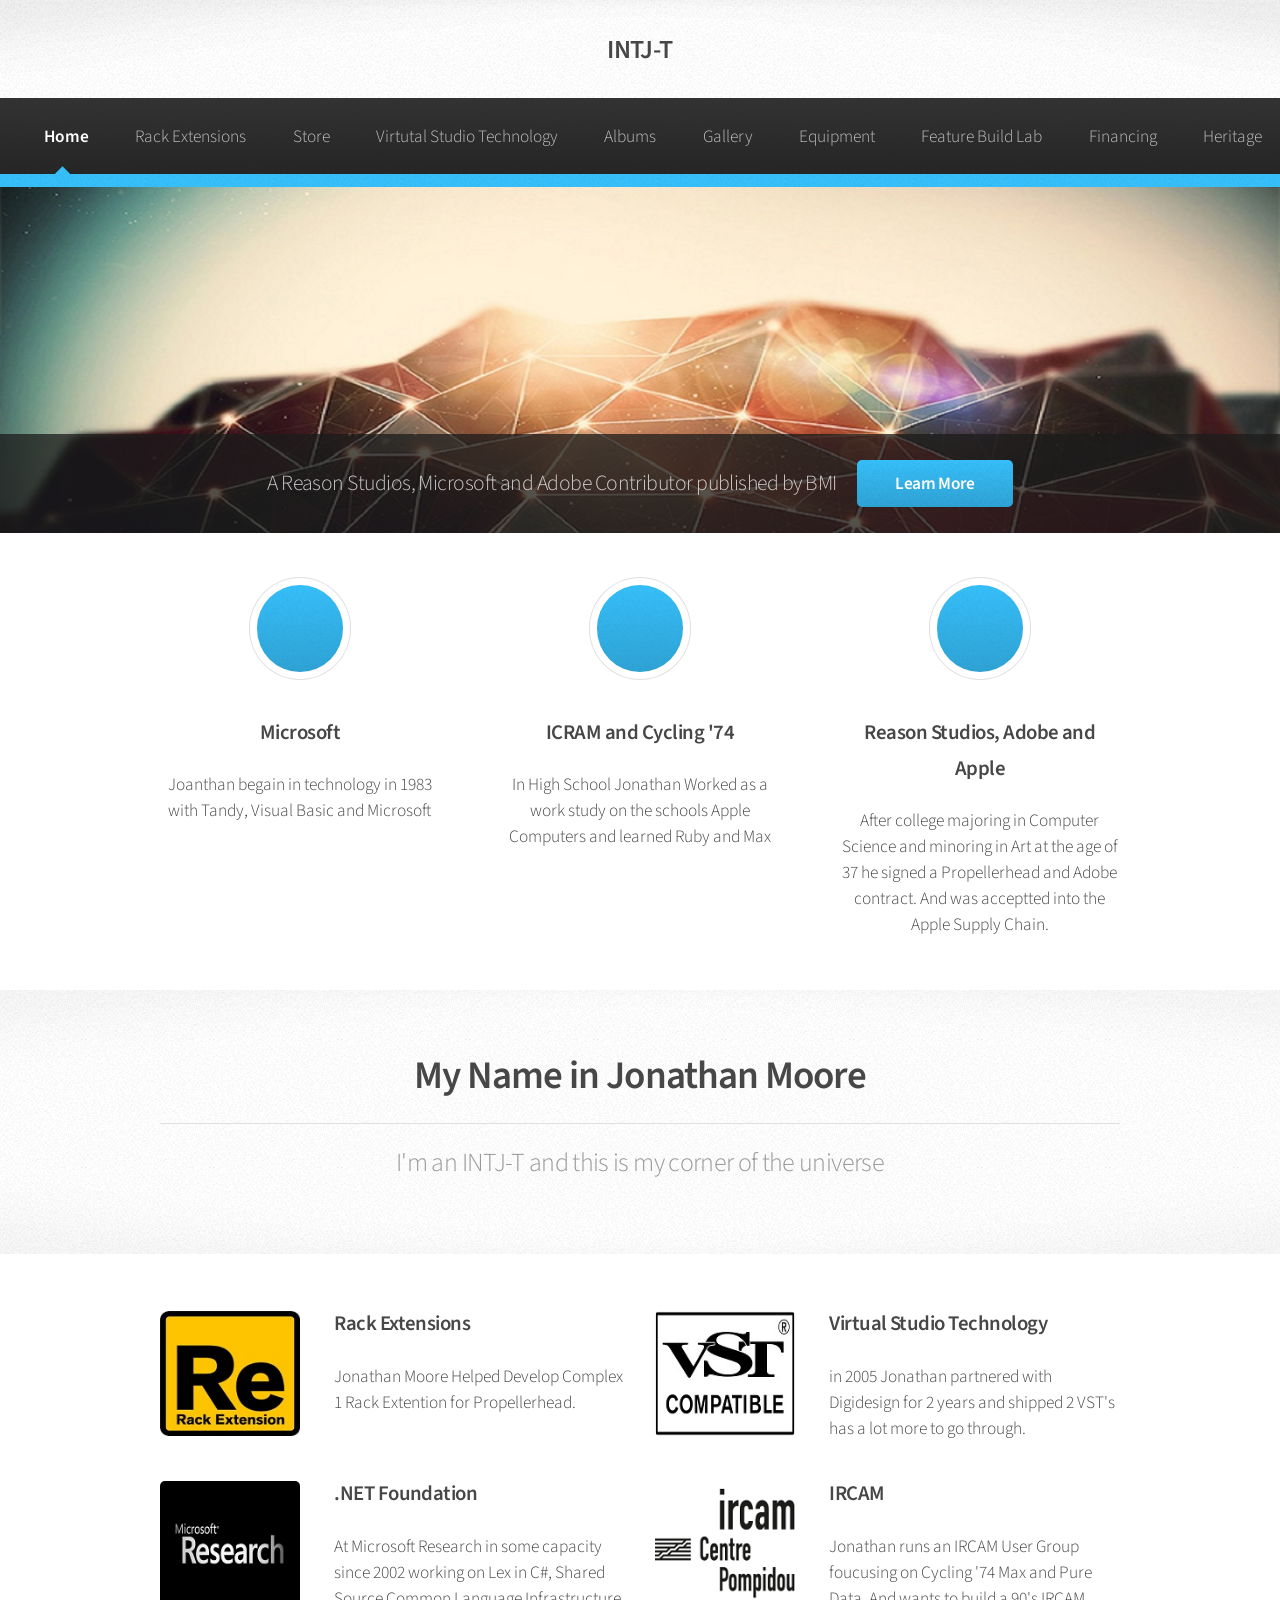
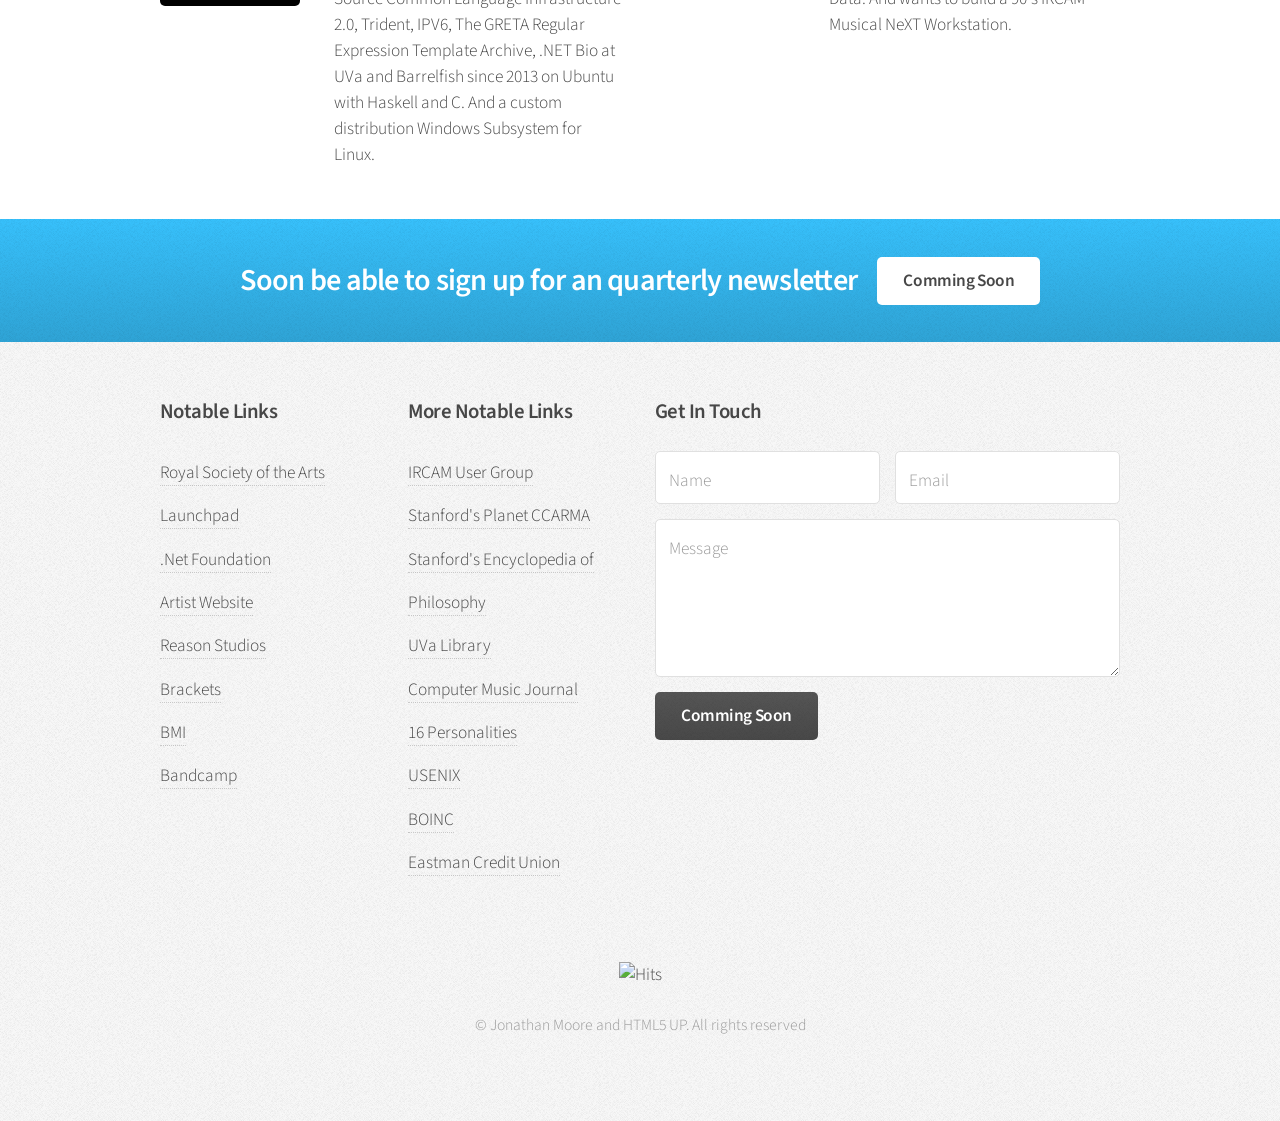
==== index.html @ eb6bfbc7 "updated site" ====
<!DOCTYPE HTML>
<!--
	
	html5up.net | @ajlkn
	Free for personal and commercial use under the CCA 3.0 license (html5up.net/license)
-->
<html>
	<head>
		<title>INTJ-T</title>
		<meta charset="utf-8" />
		<meta name="viewport" content="width=device-width, initial-scale=1, user-scalable=no" />
		<link rel="stylesheet" href="assets/css/main.css" />
	</head>
	<body class="is-preload">
		<div id="page-wrapper">

			<!-- Header -->
				<div id="header">

					<!-- Logo -->
						<h1><a href="index.html" id="logo">INTJ-T</a></h1>

					<!-- Nav -->
						<nav id="nav">
							<ul>
								<li class="current"><a href="index.html">Home</a></li>
								<!--<li>
									<a href="#">Dropdown</a>
									<ul>
										<li><a href="#">Lorem dolor</a></li>
										<li><a href="#">Magna phasellus</a></li>
										<li><a href="#">Etiam sed tempus</a></li>
										<li>
											<a href="#">Submenu</a>
											<ul>
												<li><a href="#">Lorem dolor</a></li>
												<li><a href="#">Phasellus magna</a></li>
												<li><a href="#">Magna phasellus</a></li>
												<li><a href="#">Etiam nisl</a></li>
												<li><a href="#">Veroeros feugiat</a></li>
											</ul>
										</li>
										<li><a href="#">Veroeros feugiat</a></li>
									</ul>
								</li>-->
								<li><a href="racks.html">Rack Extensions</a></li>
                                <li><a href="shop.html">Store</a></li>
								<li><a href="vst.html">Virtutal Studio Technology</a></li>
								<li><a href="https://www.reverbnation.com/jonathanmoore7">Albums</a></li>
								<li><a href="gallery/index.html">Gallery</a></li>
                                <li><a href="https://equipboard.com/jdm7dv">Equipment</a></li>
                                <li><a href="fbl.html">Feature Build Lab</a></li>
                                <li><a href="finance.html">Financing</a></li>
                                <li><a href="heritage.html">Heritage</a></li>
							</ul>
						</nav>

				</div>

			<!-- Banner -->
				<section id="banner">
					<header>
						<h2><em>A Reason Studios, Microsoft and Adobe Contributor published by BMI</em></h2>
						<a href="#" class="button">Learn More</a>
					</header>
				</section>

			<!-- Highlights -->
				<section class="wrapper style1">
					<div class="container">
						<div class="row gtr-200">
							<section class="col-4 col-12-narrower">
								<div class="box highlight">
									<i class="icon solid major fa-paper-plane"></i>
									<h3>Microsoft</h3>
									<p>Joanthan begain in technology in 1983 with Tandy, Visual Basic and Microsoft</p>
								</div>
							</section>
							<section class="col-4 col-12-narrower">
								<div class="box highlight">
									<i class="icon solid major fa-pencil-alt"></i>
									<h3>ICRAM and Cycling '74</h3>
									<p>In High School Jonathan Worked as a work study on the schools Apple Computers and learned Ruby and Max</p>
								</div>
							</section>
							<section class="col-4 col-12-narrower">
								<div class="box highlight">
									<i class="icon solid major fa-wrench"></i>
									<h3>Reason Studios, Adobe and Apple</h3>
									<p>After college majoring in Computer Science and minoring in Art at the age of 37 he signed a Propellerhead and Adobe contract. And was acceptted into the Apple Supply Chain.</p>
								</div>
							</section>
						</div>
					</div>
				</section>

			<!-- Gigantic Heading -->
				<section class="wrapper style2">
					<div class="container">
						<header class="major">
							<h2>My Name in Jonathan Moore</h2>
							<p>I'm an INTJ-T and this is my corner of the universe</p>
						</header>
					</div>
				</section>

			<!-- Posts -->
				<section class="wrapper style1">
					<div class="container">
						<div class="row">
							<section class="col-6 col-12-narrower">
								<div class="box post">
									<a href="#" class="image left"><img src="images/pic01.jpg" alt="" /></a>
									<div class="inner">
										<h3>Rack Extensions</h3>
										<p>Jonathan Moore Helped Develop Complex 1 Rack Extention for Propellerhead.</p>
									</div>
								</div>
							</section>
							<section class="col-6 col-12-narrower">
								<div class="box post">
									<a href="#" class="image left"><img src="images/pic02.jpg" alt="" /></a>
									<div class="inner">
										<h3>Virtual Studio Technology</h3>
										<p>in 2005 Jonathan partnered with Digidesign for 2 years and shipped 2 VST's has a lot more to go through.</p>
									</div>
								</div>
							</section>
						</div>
						<div class="row">
							<section class="col-6 col-12-narrower">
								<div class="box post">
									<a href="#" class="image left"><img src="images/Microsoft-Research-PHD-Scholarships-2016.png" alt="" /></a>
									<div class="inner">
										<h3>.NET Foundation</h3>
										<p>At Microsoft Research in some capacity since 2002 working on Lex in C#, Shared Source Common Language Infrastructure 2.0, Trident, IPV6, The GRETA Regular Expression Template Archive, .NET Bio at UVa and Barrelfish since 2013 on Ubuntu with Haskell and C. And a custom distribution Windows Subsystem for Linux.</p>
									</div>
								</div>
							</section>
							<section class="col-6 col-12-narrower">
								<div class="box post">
									<a href="#" class="image left"><img src="images/pic04.png" alt="" /></a>
									<div class="inner">
										<h3>IRCAM</h3>
										<p>Jonathan runs an IRCAM User Group foucusing on Cycling '74 Max and Pure Data. And wants to build a 90's IRCAM Musical NeXT Workstation.</p>
									</div>
								</div>
							</section>
						</div>
					</div>
				</section>

			<!-- CTA -->
				<section id="cta" class="wrapper style3">
					<div class="container">
						<header>
							<h2>Soon be able to sign up for an quarterly newsletter</h2>
							<a href="#" class="button">Comming Soon</a>
						</header>
					</div>
				</section>

			<!-- Footer -->
				<div id="footer">
					<div class="container">
						<div class="row">
							<section class="col-3 col-6-narrower col-12-mobilep">
								<h3>Notable Links</h3>
								<ul class="links">
									<li><a href="https://www.thersa.org/">Royal Society of the Arts</a></li>
									<li><a href="https://launchpad.net/">Launchpad</a></li>
									<li><a href="https://dotnetfoundation.org/">.Net Foundation</a></li>
                                    <li><a href="artist/index.html">Artist Website</a></li>
                                    <li><a href="https://www.propellerheads.com/developers">Reason Studios</a></li>
                                    <li><a href="http://brackets.io/">Brackets</a></li>
                                    <li><a href="http://repertoire.bmi.com/StartPage.aspx">BMI</a></li>
                                    <li><a href="https://jdm7dv.bandcamp.com/">Bandcamp</a></li>
								</ul>
							</section>
							<section class="col-3 col-6-narrower col-12-mobilep">
								<h3>More Notable Links</h3>
								<ul class="links">
									<li><a href="https://forumnet.ircam.fr/">IRCAM User Group</a></li>
									<li><a href="http://ccrma.stanford.edu/planetccrma/software/">Stanford's Planet CCARMA</a></li>
									<li><a href="https://plato.stanford.edu/index.html">Stanford's Encyclopedia of Philosophy</a></li>
									<li><a href="https://www.virginia.edu/academics/libraries">UVa Library</a></li>
                                    <li><a href="https://www.mitpressjournals.org/cmj">Computer Music Journal</a></li>
									<li><a href="https://www.16personalities.com/">16 Personalities</a></li>
									<li><a href="https://www.usenix.org/">USENIX</a></li>
                                    <li><a href="https://boinc.berkeley.edu/">BOINC</a></li>                                    
									<li><a href="https://www.ecu.org/">Eastman Credit Union</a></li>
								</ul>
							</section>
							<section class="col-6 col-12-narrower">
								<h3>Get In Touch</h3>
								<form>
									<div class="row gtr-50">
										<div class="col-6 col-12-mobilep">
											<input type="text" name="name" id="name" placeholder="Name" />
										</div>
										<div class="col-6 col-12-mobilep">
											<input type="email" name="email" id="email" placeholder="Email" />
										</div>
										<div class="col-12">
											<textarea name="message" id="message" placeholder="Message" rows="5"></textarea>
										</div>
										<div class="col-12">
											<ul class="actions">
												<li><input type="submit" class="button alt" value="Comming Soon" /></li>
											</ul>
										</div>
									</div>
								</form>
							</section>
						</div>
					</div>

					<!-- Icons -->
						<ul class="icons">
                           	<li><a href="https://github.com/reasonstudios" class="icon brands fa-github"><span class="label">GitHub</span></a></li>
                            <li><a href="https://gitlab.com/reasonstudios" class="icon brands fa-gitlab"><span class="label">Gitlab</span></a></li>
							<li><a href="https://www.linkedin.com/in/jdm7dv/" class="icon brands fa-linkedin-in"><span class="label">LinkedIn</span></a></li>							
						</ul>
                    <!-- Start of SimpleHitCounter Code -->
<!--<div align="center"><a href="http://www.simplehitcounter.com" target="_blank"><img src="http://simplehitcounter.com/hit.php?uid=0&f=16777215&b=0" border="0" height="18" width="83" alt="web counter"></a><br><a href="http://www.simplehitcounter.com" target="_blank" style="text-decoration:none;">web counter</a></div>-->
<!-- End of SimpleHitCounter Code -->
<div align="center"><img src="https://hitcounter.pythonanywhere.com/count/tag.svg" alt="Hits"></div>
					<!-- Copyright -->
						<div class="copyright">
							<ul class="menu">
								<li>&copy; Jonathan Moore and HTML5 UP. All rights reserved</li>
							</ul>
						</div>

				</div>

		</div>

		<!-- Scripts -->
			<script src="assets/js/jquery.min.js"></script>
			<script src="assets/js/jquery.dropotron.min.js"></script>
			<script src="assets/js/browser.min.js"></script>
			<script src="assets/js/breakpoints.min.js"></script>
			<script src="assets/js/util.js"></script>
			<script src="assets/js/main.js"></script>

	</body>
</html>
---- assets/css/main.css ----
@import url("fontawesome-all.min.css");
@import url("https://fonts.googleapis.com/css?family=Source+Sans+Pro:300,300italic,600,600italic");

/*
	Arcana by HTML5 UP
	html5up.net | @ajlkn
	Free for personal and commercial use under the CCA 3.0 license (html5up.net/license)
*/

html, body, div, span, applet, object,
iframe, h1, h2, h3, h4, h5, h6, p, blockquote,
pre, a, abbr, acronym, address, big, cite,
code, del, dfn, em, img, ins, kbd, q, s, samp,
small, strike, strong, sub, sup, tt, var, b,
u, i, center, dl, dt, dd, ol, ul, li, fieldset,
form, label, legend, table, caption, tbody,
tfoot, thead, tr, th, td, article, aside,
canvas, details, embed, figure, figcaption,
footer, header, hgroup, menu, nav, output, ruby,
section, summary, time, mark, audio, video {
	margin: 0;
	padding: 0;
	border: 0;
	font-size: 100%;
	font: inherit;
	vertical-align: baseline;}

article, aside, details, figcaption, figure,
footer, header, hgroup, menu, nav, section {
	display: block;}

body {
	line-height: 1;
}

ol, ul {
	list-style: none;
}

blockquote, q {
	quotes: none;
}

	blockquote:before, blockquote:after, q:before, q:after {
		content: '';
		content: none;
	}

table {
	border-collapse: collapse;
	border-spacing: 0;
}

body {
	-webkit-text-size-adjust: none;
}

mark {
	background-color: transparent;
	color: inherit;
}

input::-moz-focus-inner {
	border: 0;
	padding: 0;
}

input, select, textarea {
	-moz-appearance: none;
	-webkit-appearance: none;
	-ms-appearance: none;
	appearance: none;
}

/* Basic */

	html {
		box-sizing: border-box;
	}

	*, *:before, *:after {
		box-sizing: inherit;
	}

	body {
		background: #f7f7f7 url("images/bg01.png");
	}

		body.is-preload *, body.is-preload *:before, body.is-preload *:after {
			-moz-animation: none !important;
			-webkit-animation: none !important;
			-ms-animation: none !important;
			animation: none !important;
			-moz-transition: none !important;
			-webkit-transition: none !important;
			-ms-transition: none !important;
			transition: none !important;
		}

	body, input, select, textarea {
		color: #474747;
		font-family: 'Source Sans Pro', sans-serif;
		font-size: 16pt;
		font-weight: 300;
		line-height: 1.65em;
	}

	a {
		-moz-transition: color 0.2s ease-in-out, border-color 0.2s ease-in-out, opacity 0.2s ease-in-out;
		-webkit-transition: color 0.2s ease-in-out, border-color 0.2s ease-in-out, opacity 0.2s ease-in-out;
		-ms-transition: color 0.2s ease-in-out, border-color 0.2s ease-in-out, opacity 0.2s ease-in-out;
		transition: color 0.2s ease-in-out, border-color 0.2s ease-in-out, opacity 0.2s ease-in-out;
		color: #37c0fb;
		text-decoration: none;
		border-bottom: dotted 1px;
	}

		a:hover {
			color: #37c0fb;
			border-bottom-color: transparent;
		}

	strong, b {
		font-weight: 600;
	}

	em, i {
		font-style: italic;
	}

	p, ul, ol, dl, table, blockquote {
		margin: 0 0 2em 0;
	}

	h1, h2, h3, h4, h5, h6 {
		color: inherit;
		font-weight: 600;
		line-height: 1.75em;
		margin-bottom: 1em;
	}

		h1 a, h2 a, h3 a, h4 a, h5 a, h6 a {
			color: inherit;
			text-decoration: none;
		}

		h1 em, h2 em, h3 em, h4 em, h5 em, h6 em {
			font-style: normal;
			font-weight: 300;
		}

	h2 {
		font-size: 1.75em;
		letter-spacing: -0.025em;
	}

	h3 {
		font-size: 1.2em;
		letter-spacing: -0.025em;
	}

	sub {
		font-size: 0.8em;
		position: relative;
		top: 0.5em;
	}

	sup {
		font-size: 0.8em;
		position: relative;
		top: -0.5em;
	}

	hr {
		border-top: solid 1px #e0e0e0;
		border: 0;
		margin-bottom: 1.5em;
	}

	blockquote {
		border-left: solid 0.5em #e0e0e0;
		font-style: italic;
		padding: 1em 0 1em 2em;
	}

/* Container */

	.container {
		margin: 0 auto;
		max-width: 100%;
		width: 1400px;
	}

		@media screen and (max-width: 1680px) {

			.container {
				width: 1200px;
			}

		}

		@media screen and (max-width: 1280px) {

			.container {
				width: 960px;
			}

		}

		@media screen and (max-width: 980px) {

			.container {
				width: 95%;
			}

		}

		@media screen and (max-width: 840px) {

			.container {
				width: 95%;
			}

		}

		@media screen and (max-width: 736px) {

			.container {
				width: 90%;
			}

		}

		@media screen and (max-width: 480px) {

			.container {
				width: 100%;
			}

		}

/* Row */

	.row {
		display: flex;
		flex-wrap: wrap;
		box-sizing: border-box;
		align-items: stretch;
	}

		.row > * {
			box-sizing: border-box;
		}

		.row.gtr-uniform > * > :last-child {
			margin-bottom: 0;
		}

		.row.aln-left {
			justify-content: flex-start;
		}

		.row.aln-center {
			justify-content: center;
		}

		.row.aln-right {
			justify-content: flex-end;
		}

		.row.aln-top {
			align-items: flex-start;
		}

		.row.aln-middle {
			align-items: center;
		}

		.row.aln-bottom {
			align-items: flex-end;
		}

		.row > .imp {
			order: -1;
		}

		.row > .col-1 {
			width: 8.33333%;
		}

		.row > .off-1 {
			margin-left: 8.33333%;
		}

		.row > .col-2 {
			width: 16.66667%;
		}

		.row > .off-2 {
			margin-left: 16.66667%;
		}

		.row > .col-3 {
			width: 25%;
		}

		.row > .off-3 {
			margin-left: 25%;
		}

		.row > .col-4 {
			width: 33.33333%;
		}

		.row > .off-4 {
			margin-left: 33.33333%;
		}

		.row > .col-5 {
			width: 41.66667%;
		}

		.row > .off-5 {
			margin-left: 41.66667%;
		}

		.row > .col-6 {
			width: 50%;
		}

		.row > .off-6 {
			margin-left: 50%;
		}

		.row > .col-7 {
			width: 58.33333%;
		}

		.row > .off-7 {
			margin-left: 58.33333%;
		}

		.row > .col-8 {
			width: 66.66667%;
		}

		.row > .off-8 {
			margin-left: 66.66667%;
		}

		.row > .col-9 {
			width: 75%;
		}

		.row > .off-9 {
			margin-left: 75%;
		}

		.row > .col-10 {
			width: 83.33333%;
		}

		.row > .off-10 {
			margin-left: 83.33333%;
		}

		.row > .col-11 {
			width: 91.66667%;
		}

		.row > .off-11 {
			margin-left: 91.66667%;
		}

		.row > .col-12 {
			width: 100%;
		}

		.row > .off-12 {
			margin-left: 100%;
		}

		.row.gtr-0 {
			margin-top: 0px;
			margin-left: 0px;
		}

			.row.gtr-0 > * {
				padding: 0px 0 0 0px;
			}

			.row.gtr-0.gtr-uniform {
				margin-top: 0px;
			}

				.row.gtr-0.gtr-uniform > * {
					padding-top: 0px;
				}

		.row.gtr-25 {
			margin-top: -12.5px;
			margin-left: -12.5px;
		}

			.row.gtr-25 > * {
				padding: 12.5px 0 0 12.5px;
			}

			.row.gtr-25.gtr-uniform {
				margin-top: -12.5px;
			}

				.row.gtr-25.gtr-uniform > * {
					padding-top: 12.5px;
				}

		.row.gtr-50 {
			margin-top: -25px;
			margin-left: -25px;
		}

			.row.gtr-50 > * {
				padding: 25px 0 0 25px;
			}

			.row.gtr-50.gtr-uniform {
				margin-top: -25px;
			}

				.row.gtr-50.gtr-uniform > * {
					padding-top: 25px;
				}

		.row {
			margin-top: -50px;
			margin-left: -50px;
		}

			.row > * {
				padding: 50px 0 0 50px;
			}

			.row.gtr-uniform {
				margin-top: -50px;
			}

				.row.gtr-uniform > * {
					padding-top: 50px;
				}

		.row.gtr-150 {
			margin-top: -75px;
			margin-left: -75px;
		}

			.row.gtr-150 > * {
				padding: 75px 0 0 75px;
			}

			.row.gtr-150.gtr-uniform {
				margin-top: -75px;
			}

				.row.gtr-150.gtr-uniform > * {
					padding-top: 75px;
				}

		.row.gtr-200 {
			margin-top: -100px;
			margin-left: -100px;
		}

			.row.gtr-200 > * {
				padding: 100px 0 0 100px;
			}

			.row.gtr-200.gtr-uniform {
				margin-top: -100px;
			}

				.row.gtr-200.gtr-uniform > * {
					padding-top: 100px;
				}

		@media screen and (max-width: 1680px) {

			.row {
				display: flex;
				flex-wrap: wrap;
				box-sizing: border-box;
				align-items: stretch;
			}

				.row > * {
					box-sizing: border-box;
				}

				.row.gtr-uniform > * > :last-child {
					margin-bottom: 0;
				}

				.row.aln-left {
					justify-content: flex-start;
				}

				.row.aln-center {
					justify-content: center;
				}

				.row.aln-right {
					justify-content: flex-end;
				}

				.row.aln-top {
					align-items: flex-start;
				}

				.row.aln-middle {
					align-items: center;
				}

				.row.aln-bottom {
					align-items: flex-end;
				}

				.row > .imp-wide {
					order: -1;
				}

				.row > .col-1-wide {
					width: 8.33333%;
				}

				.row > .off-1-wide {
					margin-left: 8.33333%;
				}

				.row > .col-2-wide {
					width: 16.66667%;
				}

				.row > .off-2-wide {
					margin-left: 16.66667%;
				}

				.row > .col-3-wide {
					width: 25%;
				}

				.row > .off-3-wide {
					margin-left: 25%;
				}

				.row > .col-4-wide {
					width: 33.33333%;
				}

				.row > .off-4-wide {
					margin-left: 33.33333%;
				}

				.row > .col-5-wide {
					width: 41.66667%;
				}

				.row > .off-5-wide {
					margin-left: 41.66667%;
				}

				.row > .col-6-wide {
					width: 50%;
				}

				.row > .off-6-wide {
					margin-left: 50%;
				}

				.row > .col-7-wide {
					width: 58.33333%;
				}

				.row > .off-7-wide {
					margin-left: 58.33333%;
				}

				.row > .col-8-wide {
					width: 66.66667%;
				}

				.row > .off-8-wide {
					margin-left: 66.66667%;
				}

				.row > .col-9-wide {
					width: 75%;
				}

				.row > .off-9-wide {
					margin-left: 75%;
				}

				.row > .col-10-wide {
					width: 83.33333%;
				}

				.row > .off-10-wide {
					margin-left: 83.33333%;
				}

				.row > .col-11-wide {
					width: 91.66667%;
				}

				.row > .off-11-wide {
					margin-left: 91.66667%;
				}

				.row > .col-12-wide {
					width: 100%;
				}

				.row > .off-12-wide {
					margin-left: 100%;
				}

				.row.gtr-0 {
					margin-top: 0px;
					margin-left: 0px;
				}

					.row.gtr-0 > * {
						padding: 0px 0 0 0px;
					}

					.row.gtr-0.gtr-uniform {
						margin-top: 0px;
					}

						.row.gtr-0.gtr-uniform > * {
							padding-top: 0px;
						}

				.row.gtr-25 {
					margin-top: -10px;
					margin-left: -10px;
				}

					.row.gtr-25 > * {
						padding: 10px 0 0 10px;
					}

					.row.gtr-25.gtr-uniform {
						margin-top: -10px;
					}

						.row.gtr-25.gtr-uniform > * {
							padding-top: 10px;
						}

				.row.gtr-50 {
					margin-top: -20px;
					margin-left: -20px;
				}

					.row.gtr-50 > * {
						padding: 20px 0 0 20px;
					}

					.row.gtr-50.gtr-uniform {
						margin-top: -20px;
					}

						.row.gtr-50.gtr-uniform > * {
							padding-top: 20px;
						}

				.row {
					margin-top: -40px;
					margin-left: -40px;
				}

					.row > * {
						padding: 40px 0 0 40px;
					}

					.row.gtr-uniform {
						margin-top: -40px;
					}

						.row.gtr-uniform > * {
							padding-top: 40px;
						}

				.row.gtr-150 {
					margin-top: -60px;
					margin-left: -60px;
				}

					.row.gtr-150 > * {
						padding: 60px 0 0 60px;
					}

					.row.gtr-150.gtr-uniform {
						margin-top: -60px;
					}

						.row.gtr-150.gtr-uniform > * {
							padding-top: 60px;
						}

				.row.gtr-200 {
					margin-top: -80px;
					margin-left: -80px;
				}

					.row.gtr-200 > * {
						padding: 80px 0 0 80px;
					}

					.row.gtr-200.gtr-uniform {
						margin-top: -80px;
					}

						.row.gtr-200.gtr-uniform > * {
							padding-top: 80px;
						}

		}

		@media screen and (max-width: 1280px) {

			.row {
				display: flex;
				flex-wrap: wrap;
				box-sizing: border-box;
				align-items: stretch;
			}

				.row > * {
					box-sizing: border-box;
				}

				.row.gtr-uniform > * > :last-child {
					margin-bottom: 0;
				}

				.row.aln-left {
					justify-content: flex-start;
				}

				.row.aln-center {
					justify-content: center;
				}

				.row.aln-right {
					justify-content: flex-end;
				}

				.row.aln-top {
					align-items: flex-start;
				}

				.row.aln-middle {
					align-items: center;
				}

				.row.aln-bottom {
					align-items: flex-end;
				}

				.row > .imp-normal {
					order: -1;
				}

				.row > .col-1-normal {
					width: 8.33333%;
				}

				.row > .off-1-normal {
					margin-left: 8.33333%;
				}

				.row > .col-2-normal {
					width: 16.66667%;
				}

				.row > .off-2-normal {
					margin-left: 16.66667%;
				}

				.row > .col-3-normal {
					width: 25%;
				}

				.row > .off-3-normal {
					margin-left: 25%;
				}

				.row > .col-4-normal {
					width: 33.33333%;
				}

				.row > .off-4-normal {
					margin-left: 33.33333%;
				}

				.row > .col-5-normal {
					width: 41.66667%;
				}

				.row > .off-5-normal {
					margin-left: 41.66667%;
				}

				.row > .col-6-normal {
					width: 50%;
				}

				.row > .off-6-normal {
					margin-left: 50%;
				}

				.row > .col-7-normal {
					width: 58.33333%;
				}

				.row > .off-7-normal {
					margin-left: 58.33333%;
				}

				.row > .col-8-normal {
					width: 66.66667%;
				}

				.row > .off-8-normal {
					margin-left: 66.66667%;
				}

				.row > .col-9-normal {
					width: 75%;
				}

				.row > .off-9-normal {
					margin-left: 75%;
				}

				.row > .col-10-normal {
					width: 83.33333%;
				}

				.row > .off-10-normal {
					margin-left: 83.33333%;
				}

				.row > .col-11-normal {
					width: 91.66667%;
				}

				.row > .off-11-normal {
					margin-left: 91.66667%;
				}

				.row > .col-12-normal {
					width: 100%;
				}

				.row > .off-12-normal {
					margin-left: 100%;
				}

				.row.gtr-0 {
					margin-top: 0px;
					margin-left: 0px;
				}

					.row.gtr-0 > * {
						padding: 0px 0 0 0px;
					}

					.row.gtr-0.gtr-uniform {
						margin-top: 0px;
					}

						.row.gtr-0.gtr-uniform > * {
							padding-top: 0px;
						}

				.row.gtr-25 {
					margin-top: -7.5px;
					margin-left: -7.5px;
				}

					.row.gtr-25 > * {
						padding: 7.5px 0 0 7.5px;
					}

					.row.gtr-25.gtr-uniform {
						margin-top: -7.5px;
					}

						.row.gtr-25.gtr-uniform > * {
							padding-top: 7.5px;
						}

				.row.gtr-50 {
					margin-top: -15px;
					margin-left: -15px;
				}

					.row.gtr-50 > * {
						padding: 15px 0 0 15px;
					}

					.row.gtr-50.gtr-uniform {
						margin-top: -15px;
					}

						.row.gtr-50.gtr-uniform > * {
							padding-top: 15px;
						}

				.row {
					margin-top: -30px;
					margin-left: -30px;
				}

					.row > * {
						padding: 30px 0 0 30px;
					}

					.row.gtr-uniform {
						margin-top: -30px;
					}

						.row.gtr-uniform > * {
							padding-top: 30px;
						}

				.row.gtr-150 {
					margin-top: -45px;
					margin-left: -45px;
				}

					.row.gtr-150 > * {
						padding: 45px 0 0 45px;
					}

					.row.gtr-150.gtr-uniform {
						margin-top: -45px;
					}

						.row.gtr-150.gtr-uniform > * {
							padding-top: 45px;
						}

				.row.gtr-200 {
					margin-top: -60px;
					margin-left: -60px;
				}

					.row.gtr-200 > * {
						padding: 60px 0 0 60px;
					}

					.row.gtr-200.gtr-uniform {
						margin-top: -60px;
					}

						.row.gtr-200.gtr-uniform > * {
							padding-top: 60px;
						}

		}

		@media screen and (max-width: 980px) {

			.row {
				display: flex;
				flex-wrap: wrap;
				box-sizing: border-box;
				align-items: stretch;
			}

				.row > * {
					box-sizing: border-box;
				}

				.row.gtr-uniform > * > :last-child {
					margin-bottom: 0;
				}

				.row.aln-left {
					justify-content: flex-start;
				}

				.row.aln-center {
					justify-content: center;
				}

				.row.aln-right {
					justify-content: flex-end;
				}

				.row.aln-top {
					align-items: flex-start;
				}

				.row.aln-middle {
					align-items: center;
				}

				.row.aln-bottom {
					align-items: flex-end;
				}

				.row > .imp-narrow {
					order: -1;
				}

				.row > .col-1-narrow {
					width: 8.33333%;
				}

				.row > .off-1-narrow {
					margin-left: 8.33333%;
				}

				.row > .col-2-narrow {
					width: 16.66667%;
				}

				.row > .off-2-narrow {
					margin-left: 16.66667%;
				}

				.row > .col-3-narrow {
					width: 25%;
				}

				.row > .off-3-narrow {
					margin-left: 25%;
				}

				.row > .col-4-narrow {
					width: 33.33333%;
				}

				.row > .off-4-narrow {
					margin-left: 33.33333%;
				}

				.row > .col-5-narrow {
					width: 41.66667%;
				}

				.row > .off-5-narrow {
					margin-left: 41.66667%;
				}

				.row > .col-6-narrow {
					width: 50%;
				}

				.row > .off-6-narrow {
					margin-left: 50%;
				}

				.row > .col-7-narrow {
					width: 58.33333%;
				}

				.row > .off-7-narrow {
					margin-left: 58.33333%;
				}

				.row > .col-8-narrow {
					width: 66.66667%;
				}

				.row > .off-8-narrow {
					margin-left: 66.66667%;
				}

				.row > .col-9-narrow {
					width: 75%;
				}

				.row > .off-9-narrow {
					margin-left: 75%;
				}

				.row > .col-10-narrow {
					width: 83.33333%;
				}

				.row > .off-10-narrow {
					margin-left: 83.33333%;
				}

				.row > .col-11-narrow {
					width: 91.66667%;
				}

				.row > .off-11-narrow {
					margin-left: 91.66667%;
				}

				.row > .col-12-narrow {
					width: 100%;
				}

				.row > .off-12-narrow {
					margin-left: 100%;
				}

				.row.gtr-0 {
					margin-top: 0px;
					margin-left: 0px;
				}

					.row.gtr-0 > * {
						padding: 0px 0 0 0px;
					}

					.row.gtr-0.gtr-uniform {
						margin-top: 0px;
					}

						.row.gtr-0.gtr-uniform > * {
							padding-top: 0px;
						}

				.row.gtr-25 {
					margin-top: -7.5px;
					margin-left: -7.5px;
				}

					.row.gtr-25 > * {
						padding: 7.5px 0 0 7.5px;
					}

					.row.gtr-25.gtr-uniform {
						margin-top: -7.5px;
					}

						.row.gtr-25.gtr-uniform > * {
							padding-top: 7.5px;
						}

				.row.gtr-50 {
					margin-top: -15px;
					margin-left: -15px;
				}

					.row.gtr-50 > * {
						padding: 15px 0 0 15px;
					}

					.row.gtr-50.gtr-uniform {
						margin-top: -15px;
					}

						.row.gtr-50.gtr-uniform > * {
							padding-top: 15px;
						}

				.row {
					margin-top: -30px;
					margin-left: -30px;
				}

					.row > * {
						padding: 30px 0 0 30px;
					}

					.row.gtr-uniform {
						margin-top: -30px;
					}

						.row.gtr-uniform > * {
							padding-top: 30px;
						}

				.row.gtr-150 {
					margin-top: -45px;
					margin-left: -45px;
				}

					.row.gtr-150 > * {
						padding: 45px 0 0 45px;
					}

					.row.gtr-150.gtr-uniform {
						margin-top: -45px;
					}

						.row.gtr-150.gtr-uniform > * {
							padding-top: 45px;
						}

				.row.gtr-200 {
					margin-top: -60px;
					margin-left: -60px;
				}

					.row.gtr-200 > * {
						padding: 60px 0 0 60px;
					}

					.row.gtr-200.gtr-uniform {
						margin-top: -60px;
					}

						.row.gtr-200.gtr-uniform > * {
							padding-top: 60px;
						}

		}

		@media screen and (max-width: 840px) {

			.row {
				display: flex;
				flex-wrap: wrap;
				box-sizing: border-box;
				align-items: stretch;
			}

				.row > * {
					box-sizing: border-box;
				}

				.row.gtr-uniform > * > :last-child {
					margin-bottom: 0;
				}

				.row.aln-left {
					justify-content: flex-start;
				}

				.row.aln-center {
					justify-content: center;
				}

				.row.aln-right {
					justify-content: flex-end;
				}

				.row.aln-top {
					align-items: flex-start;
				}

				.row.aln-middle {
					align-items: center;
				}

				.row.aln-bottom {
					align-items: flex-end;
				}

				.row > .imp-narrower {
					order: -1;
				}

				.row > .col-1-narrower {
					width: 8.33333%;
				}

				.row > .off-1-narrower {
					margin-left: 8.33333%;
				}

				.row > .col-2-narrower {
					width: 16.66667%;
				}

				.row > .off-2-narrower {
					margin-left: 16.66667%;
				}

				.row > .col-3-narrower {
					width: 25%;
				}

				.row > .off-3-narrower {
					margin-left: 25%;
				}

				.row > .col-4-narrower {
					width: 33.33333%;
				}

				.row > .off-4-narrower {
					margin-left: 33.33333%;
				}

				.row > .col-5-narrower {
					width: 41.66667%;
				}

				.row > .off-5-narrower {
					margin-left: 41.66667%;
				}

				.row > .col-6-narrower {
					width: 50%;
				}

				.row > .off-6-narrower {
					margin-left: 50%;
				}

				.row > .col-7-narrower {
					width: 58.33333%;
				}

				.row > .off-7-narrower {
					margin-left: 58.33333%;
				}

				.row > .col-8-narrower {
					width: 66.66667%;
				}

				.row > .off-8-narrower {
					margin-left: 66.66667%;
				}

				.row > .col-9-narrower {
					width: 75%;
				}

				.row > .off-9-narrower {
					margin-left: 75%;
				}

				.row > .col-10-narrower {
					width: 83.33333%;
				}

				.row > .off-10-narrower {
					margin-left: 83.33333%;
				}

				.row > .col-11-narrower {
					width: 91.66667%;
				}

				.row > .off-11-narrower {
					margin-left: 91.66667%;
				}

				.row > .col-12-narrower {
					width: 100%;
				}

				.row > .off-12-narrower {
					margin-left: 100%;
				}

				.row.gtr-0 {
					margin-top: 0px;
					margin-left: 0px;
				}

					.row.gtr-0 > * {
						padding: 0px 0 0 0px;
					}

					.row.gtr-0.gtr-uniform {
						margin-top: 0px;
					}

						.row.gtr-0.gtr-uniform > * {
							padding-top: 0px;
						}

				.row.gtr-25 {
					margin-top: -7.5px;
					margin-left: -7.5px;
				}

					.row.gtr-25 > * {
						padding: 7.5px 0 0 7.5px;
					}

					.row.gtr-25.gtr-uniform {
						margin-top: -7.5px;
					}

						.row.gtr-25.gtr-uniform > * {
							padding-top: 7.5px;
						}

				.row.gtr-50 {
					margin-top: -15px;
					margin-left: -15px;
				}

					.row.gtr-50 > * {
						padding: 15px 0 0 15px;
					}

					.row.gtr-50.gtr-uniform {
						margin-top: -15px;
					}

						.row.gtr-50.gtr-uniform > * {
							padding-top: 15px;
						}

				.row {
					margin-top: -30px;
					margin-left: -30px;
				}

					.row > * {
						padding: 30px 0 0 30px;
					}

					.row.gtr-uniform {
						margin-top: -30px;
					}

						.row.gtr-uniform > * {
							padding-top: 30px;
						}

				.row.gtr-150 {
					margin-top: -45px;
					margin-left: -45px;
				}

					.row.gtr-150 > * {
						padding: 45px 0 0 45px;
					}

					.row.gtr-150.gtr-uniform {
						margin-top: -45px;
					}

						.row.gtr-150.gtr-uniform > * {
							padding-top: 45px;
						}

				.row.gtr-200 {
					margin-top: -60px;
					margin-left: -60px;
				}

					.row.gtr-200 > * {
						padding: 60px 0 0 60px;
					}

					.row.gtr-200.gtr-uniform {
						margin-top: -60px;
					}

						.row.gtr-200.gtr-uniform > * {
							padding-top: 60px;
						}

		}

		@media screen and (max-width: 736px) {

			.row {
				display: flex;
				flex-wrap: wrap;
				box-sizing: border-box;
				align-items: stretch;
			}

				.row > * {
					box-sizing: border-box;
				}

				.row.gtr-uniform > * > :last-child {
					margin-bottom: 0;
				}

				.row.aln-left {
					justify-content: flex-start;
				}

				.row.aln-center {
					justify-content: center;
				}

				.row.aln-right {
					justify-content: flex-end;
				}

				.row.aln-top {
					align-items: flex-start;
				}

				.row.aln-middle {
					align-items: center;
				}

				.row.aln-bottom {
					align-items: flex-end;
				}

				.row > .imp-mobile {
					order: -1;
				}

				.row > .col-1-mobile {
					width: 8.33333%;
				}

				.row > .off-1-mobile {
					margin-left: 8.33333%;
				}

				.row > .col-2-mobile {
					width: 16.66667%;
				}

				.row > .off-2-mobile {
					margin-left: 16.66667%;
				}

				.row > .col-3-mobile {
					width: 25%;
				}

				.row > .off-3-mobile {
					margin-left: 25%;
				}

				.row > .col-4-mobile {
					width: 33.33333%;
				}

				.row > .off-4-mobile {
					margin-left: 33.33333%;
				}

				.row > .col-5-mobile {
					width: 41.66667%;
				}

				.row > .off-5-mobile {
					margin-left: 41.66667%;
				}

				.row > .col-6-mobile {
					width: 50%;
				}

				.row > .off-6-mobile {
					margin-left: 50%;
				}

				.row > .col-7-mobile {
					width: 58.33333%;
				}

				.row > .off-7-mobile {
					margin-left: 58.33333%;
				}

				.row > .col-8-mobile {
					width: 66.66667%;
				}

				.row > .off-8-mobile {
					margin-left: 66.66667%;
				}

				.row > .col-9-mobile {
					width: 75%;
				}

				.row > .off-9-mobile {
					margin-left: 75%;
				}

				.row > .col-10-mobile {
					width: 83.33333%;
				}

				.row > .off-10-mobile {
					margin-left: 83.33333%;
				}

				.row > .col-11-mobile {
					width: 91.66667%;
				}

				.row > .off-11-mobile {
					margin-left: 91.66667%;
				}

				.row > .col-12-mobile {
					width: 100%;
				}

				.row > .off-12-mobile {
					margin-left: 100%;
				}

				.row.gtr-0 {
					margin-top: 0px;
					margin-left: 0px;
				}

					.row.gtr-0 > * {
						padding: 0px 0 0 0px;
					}

					.row.gtr-0.gtr-uniform {
						margin-top: 0px;
					}

						.row.gtr-0.gtr-uniform > * {
							padding-top: 0px;
						}

				.row.gtr-25 {
					margin-top: -5px;
					margin-left: -5px;
				}

					.row.gtr-25 > * {
						padding: 5px 0 0 5px;
					}

					.row.gtr-25.gtr-uniform {
						margin-top: -5px;
					}

						.row.gtr-25.gtr-uniform > * {
							padding-top: 5px;
						}

				.row.gtr-50 {
					margin-top: -10px;
					margin-left: -10px;
				}

					.row.gtr-50 > * {
						padding: 10px 0 0 10px;
					}

					.row.gtr-50.gtr-uniform {
						margin-top: -10px;
					}

						.row.gtr-50.gtr-uniform > * {
							padding-top: 10px;
						}

				.row {
					margin-top: -20px;
					margin-left: -20px;
				}

					.row > * {
						padding: 20px 0 0 20px;
					}

					.row.gtr-uniform {
						margin-top: -20px;
					}

						.row.gtr-uniform > * {
							padding-top: 20px;
						}

				.row.gtr-150 {
					margin-top: -30px;
					margin-left: -30px;
				}

					.row.gtr-150 > * {
						padding: 30px 0 0 30px;
					}

					.row.gtr-150.gtr-uniform {
						margin-top: -30px;
					}

						.row.gtr-150.gtr-uniform > * {
							padding-top: 30px;
						}

				.row.gtr-200 {
					margin-top: -40px;
					margin-left: -40px;
				}

					.row.gtr-200 > * {
						padding: 40px 0 0 40px;
					}

					.row.gtr-200.gtr-uniform {
						margin-top: -40px;
					}

						.row.gtr-200.gtr-uniform > * {
							padding-top: 40px;
						}

		}

		@media screen and (max-width: 480px) {

			.row {
				display: flex;
				flex-wrap: wrap;
				box-sizing: border-box;
				align-items: stretch;
			}

				.row > * {
					box-sizing: border-box;
				}

				.row.gtr-uniform > * > :last-child {
					margin-bottom: 0;
				}

				.row.aln-left {
					justify-content: flex-start;
				}

				.row.aln-center {
					justify-content: center;
				}

				.row.aln-right {
					justify-content: flex-end;
				}

				.row.aln-top {
					align-items: flex-start;
				}

				.row.aln-middle {
					align-items: center;
				}

				.row.aln-bottom {
					align-items: flex-end;
				}

				.row > .imp-mobilep {
					order: -1;
				}

				.row > .col-1-mobilep {
					width: 8.33333%;
				}

				.row > .off-1-mobilep {
					margin-left: 8.33333%;
				}

				.row > .col-2-mobilep {
					width: 16.66667%;
				}

				.row > .off-2-mobilep {
					margin-left: 16.66667%;
				}

				.row > .col-3-mobilep {
					width: 25%;
				}

				.row > .off-3-mobilep {
					margin-left: 25%;
				}

				.row > .col-4-mobilep {
					width: 33.33333%;
				}

				.row > .off-4-mobilep {
					margin-left: 33.33333%;
				}

				.row > .col-5-mobilep {
					width: 41.66667%;
				}

				.row > .off-5-mobilep {
					margin-left: 41.66667%;
				}

				.row > .col-6-mobilep {
					width: 50%;
				}

				.row > .off-6-mobilep {
					margin-left: 50%;
				}

				.row > .col-7-mobilep {
					width: 58.33333%;
				}

				.row > .off-7-mobilep {
					margin-left: 58.33333%;
				}

				.row > .col-8-mobilep {
					width: 66.66667%;
				}

				.row > .off-8-mobilep {
					margin-left: 66.66667%;
				}

				.row > .col-9-mobilep {
					width: 75%;
				}

				.row > .off-9-mobilep {
					margin-left: 75%;
				}

				.row > .col-10-mobilep {
					width: 83.33333%;
				}

				.row > .off-10-mobilep {
					margin-left: 83.33333%;
				}

				.row > .col-11-mobilep {
					width: 91.66667%;
				}

				.row > .off-11-mobilep {
					margin-left: 91.66667%;
				}

				.row > .col-12-mobilep {
					width: 100%;
				}

				.row > .off-12-mobilep {
					margin-left: 100%;
				}

				.row.gtr-0 {
					margin-top: 0px;
					margin-left: 0px;
				}

					.row.gtr-0 > * {
						padding: 0px 0 0 0px;
					}

					.row.gtr-0.gtr-uniform {
						margin-top: 0px;
					}

						.row.gtr-0.gtr-uniform > * {
							padding-top: 0px;
						}

				.row.gtr-25 {
					margin-top: -5px;
					margin-left: -5px;
				}

					.row.gtr-25 > * {
						padding: 5px 0 0 5px;
					}

					.row.gtr-25.gtr-uniform {
						margin-top: -5px;
					}

						.row.gtr-25.gtr-uniform > * {
							padding-top: 5px;
						}

				.row.gtr-50 {
					margin-top: -10px;
					margin-left: -10px;
				}

					.row.gtr-50 > * {
						padding: 10px 0 0 10px;
					}

					.row.gtr-50.gtr-uniform {
						margin-top: -10px;
					}

						.row.gtr-50.gtr-uniform > * {
							padding-top: 10px;
						}

				.row {
					margin-top: -20px;
					margin-left: -20px;
				}

					.row > * {
						padding: 20px 0 0 20px;
					}

					.row.gtr-uniform {
						margin-top: -20px;
					}

						.row.gtr-uniform > * {
							padding-top: 20px;
						}

				.row.gtr-150 {
					margin-top: -30px;
					margin-left: -30px;
				}

					.row.gtr-150 > * {
						padding: 30px 0 0 30px;
					}

					.row.gtr-150.gtr-uniform {
						margin-top: -30px;
					}

						.row.gtr-150.gtr-uniform > * {
							padding-top: 30px;
						}

				.row.gtr-200 {
					margin-top: -40px;
					margin-left: -40px;
				}

					.row.gtr-200 > * {
						padding: 40px 0 0 40px;
					}

					.row.gtr-200.gtr-uniform {
						margin-top: -40px;
					}

						.row.gtr-200.gtr-uniform > * {
							padding-top: 40px;
						}

		}

/* Section/Article */

	section.special, article.special {
		text-align: center;
	}

	header p {
		color: #999;
		font-size: 1.25em;
		position: relative;
		margin-top: -1.25em;
		margin-bottom: 2.25em;
	}

	header.major {
		text-align: center;
		margin: 0 0 2em 0;
	}

		header.major h2 {
			font-size: 2.25em;
		}

		header.major p {
			position: relative;
			border-top: solid 1px #e0e0e0;
			padding: 1em 0 0 0;
			margin: 0;
			top: -1em;
			font-size: 1.5em;
			letter-spacing: -0.025em;
		}

	footer {
		margin: 0 0 3em 0;
	}

		footer > :last-child {
			margin-bottom: 0;
		}

		footer.major {
			padding-top: 3em;
		}

/* Form */

	input[type="text"],
	input[type="password"],
	input[type="email"],
	textarea {
		-moz-appearance: none;
		-webkit-appearance: none;
		-ms-appearance: none;
		appearance: none;
		-moz-transition: border-color 0.2s ease-in-out;
		-webkit-transition: border-color 0.2s ease-in-out;
		-ms-transition: border-color 0.2s ease-in-out;
		transition: border-color 0.2s ease-in-out;
		background: #fff;
		border: solid 1px #e0e0e0;
		border-radius: 5px;
		color: inherit;
		display: block;
		outline: 0;
		padding: 0.75em;
		text-decoration: none;
		width: 100%;
	}

		input[type="text"]:focus,
		input[type="password"]:focus,
		input[type="email"]:focus,
		textarea:focus {
			border-color: #37c0fb;
		}

	input[type="text"],
	input[type="password"],
	input[type="email"] {
		line-height: 1em;
	}

	label {
		display: block;
		color: inherit;
		font-weight: 600;
		line-height: 1.75em;
		margin-bottom: 0.5em;
	}

	::-webkit-input-placeholder {
		color: #999;
		position: relative;
		top: 3px;
	}

	:-moz-placeholder {
		color: #999;
	}

	::-moz-placeholder {
		color: #999;
	}

	:-ms-input-placeholder {
		color: #999;
	}

/* Image */

	.image {
		border: 0;
		display: inline-block;
		position: relative;
		border-radius: 5px;
	}

		.image img {
			display: block;
			border-radius: 5px;
		}

		.image.left {
			display: block;
			float: left;
			margin: 0 2em 2em 0;
			position: relative;
			top: 0.25em;
		}

			.image.left img {
				display: block;
				width: 100%;
			}

		.image.fit {
			display: block;
		}

			.image.fit img {
				display: block;
				width: 100%;
			}

		.image.featured {
			display: block;
			margin: 0 0 2em 0;
		}

			.image.featured img {
				display: block;
				width: 100%;
			}

/* Icon */

	.icon {
		text-decoration: none;
		position: relative;
		text-decoration: none;
	}

		.icon:before {
			-moz-osx-font-smoothing: grayscale;
			-webkit-font-smoothing: antialiased;
			display: inline-block;
			font-style: normal;
			font-variant: normal;
			text-rendering: auto;
			line-height: 1;
			text-transform: none !important;
			font-family: 'Font Awesome 5 Free';
			font-weight: 400;
		}

		.icon > .label {
			display: none;
		}

		.icon:before {
			line-height: inherit;
		}

		.icon.solid:before {
			font-weight: 900;
		}

		.icon.brands:before {
			font-family: 'Font Awesome 5 Brands';
		}

		.icon.major {
			text-align: center;
			cursor: default;
			background-color: #37c0fb;
			background-image: -moz-linear-gradient(top, rgba(0,0,0,0), rgba(0,0,0,0.15)), url("images/bg01.png");
			background-image: -webkit-linear-gradient(top, rgba(0,0,0,0), rgba(0,0,0,0.15)), url("images/bg01.png");
			background-image: -ms-linear-gradient(top, rgba(0,0,0,0), rgba(0,0,0,0.15)), url("images/bg01.png");
			background-image: linear-gradient(top, rgba(0,0,0,0), rgba(0,0,0,0.15)), url("images/bg01.png");
			color: #fff;
			border-radius: 100%;
			display: inline-block;
			width: 5em;
			height: 5em;
			line-height: 5em;
			box-shadow: 0 0 0 7px white, 0 0 0 8px #e0e0e0;
			margin: 0 0 2em 0;
		}

			.icon.major:before {
				font-size: 36px;
			}

/* Lists */

	ol {
		list-style: decimal;
		padding-left: 1.25em;
	}

		ol li {
			padding-left: 0.25em;
		}

	ul {
		list-style: disc;
		padding-left: 1em;
	}

		ul li {
			padding-left: 0.5em;
		}

/* Links */

	ul.links {
		list-style: none;
		padding-left: 0;
	}

		ul.links li {
			line-height: 2.5em;
			padding-left: 0;
		}

/* Icons */

	ul.icons {
		cursor: default;
		list-style: none;
		padding-left: 0;
	}

		ul.icons li {
			display: inline-block;
			line-height: 1em;
			padding-left: 1.5em;
		}

			ul.icons li:first-child {
				padding-left: 0;
			}

			ul.icons li a, ul.icons li span {
				font-size: 2em;
				border: 0;
			}

/* Menu */

	ul.menu {
		list-style: none;
		padding-left: 0;
	}

		ul.menu li {
			border-left: solid 1px #e0e0e0;
			display: inline-block;
			padding: 0 0 0 1em;
			margin: 0 0 0 1em;
		}

			ul.menu li:first-child {
				border-left: 0;
				margin-left: 0;
				padding-left: 0;
			}

/* Actions */

	ul.actions {
		display: -moz-flex;
		display: -webkit-flex;
		display: -ms-flex;
		display: flex;
		cursor: default;
		list-style: none;
		margin-left: -1em;
		padding-left: 0;
	}

		ul.actions li {
			padding: 0 0 0 1em;
			vertical-align: middle;
		}

		ul.actions.special {
			-moz-justify-content: center;
			-webkit-justify-content: center;
			-ms-justify-content: center;
			justify-content: center;
			width: 100%;
			margin-left: 0;
		}

			ul.actions.special li:first-child {
				padding-left: 0;
			}

		ul.actions.stacked {
			-moz-flex-direction: column;
			-webkit-flex-direction: column;
			-ms-flex-direction: column;
			flex-direction: column;
			margin-left: 0;
		}

			ul.actions.stacked li {
				padding: 1.25em 0 0 0;
			}

				ul.actions.stacked li:first-child {
					padding-top: 0;
				}

		ul.actions.fit {
			width: calc(100% + 1em);
		}

			ul.actions.fit li {
				-moz-flex-grow: 1;
				-webkit-flex-grow: 1;
				-ms-flex-grow: 1;
				flex-grow: 1;
				-moz-flex-shrink: 1;
				-webkit-flex-shrink: 1;
				-ms-flex-shrink: 1;
				flex-shrink: 1;
				width: 100%;
			}

				ul.actions.fit li > * {
					width: 100%;
				}

			ul.actions.fit.stacked {
				width: 100%;
			}

		@media screen and (max-width: 736px) {

			ul.actions:not(.fixed) {
				-moz-flex-direction: column;
				-webkit-flex-direction: column;
				-ms-flex-direction: column;
				flex-direction: column;
				margin-left: 0;
				width: 100% !important;
			}

				ul.actions:not(.fixed) li {
					-moz-flex-grow: 1;
					-webkit-flex-grow: 1;
					-ms-flex-grow: 1;
					flex-grow: 1;
					-moz-flex-shrink: 1;
					-webkit-flex-shrink: 1;
					-ms-flex-shrink: 1;
					flex-shrink: 1;
					padding: 1em 0 0 0;
					text-align: center;
					width: 100%;
				}

					ul.actions:not(.fixed) li > * {
						width: 100%;
					}

					ul.actions:not(.fixed) li:first-child {
						padding-top: 0;
					}

					ul.actions:not(.fixed) li input[type="submit"],
					ul.actions:not(.fixed) li input[type="reset"],
					ul.actions:not(.fixed) li input[type="button"],
					ul.actions:not(.fixed) li button,
					ul.actions:not(.fixed) li .button {
						width: 100%;
					}

						ul.actions:not(.fixed) li input[type="submit"].icon:before,
						ul.actions:not(.fixed) li input[type="reset"].icon:before,
						ul.actions:not(.fixed) li input[type="button"].icon:before,
						ul.actions:not(.fixed) li button.icon:before,
						ul.actions:not(.fixed) li .button.icon:before {
							margin-left: -0.5em;
						}

		}

/* Tables */

	table {
		width: 100%;
	}

		table.default {
			width: 100%;
		}

			table.default tbody tr {
				border-bottom: solid 1px #e0e0e0;
			}

			table.default td {
				padding: 0.5em 1em 0.5em 1em;
			}

			table.default th {
				font-weight: 600;
				padding: 0.5em 1em 0.5em 1em;
				text-align: left;
			}

			table.default thead {
				background-color: #555555;
				background-image: -moz-linear-gradient(top, rgba(0,0,0,0), rgba(0,0,0,0.15)), url("images/bg01.png");
				background-image: -webkit-linear-gradient(top, rgba(0,0,0,0), rgba(0,0,0,0.15)), url("images/bg01.png");
				background-image: -ms-linear-gradient(top, rgba(0,0,0,0), rgba(0,0,0,0.15)), url("images/bg01.png");
				background-image: linear-gradient(top, rgba(0,0,0,0), rgba(0,0,0,0.15)), url("images/bg01.png");
				color: #fff;
			}

/* Button */

	input[type="submit"],
	input[type="reset"],
	input[type="button"],
	button,
	.button {
		-moz-appearance: none;
		-webkit-appearance: none;
		-ms-appearance: none;
		appearance: none;
		-moz-transition: background-color 0.2s ease-in-out, color 0.2s ease-in-out, box-shadow 0.2s ease-in-out;
		-webkit-transition: background-color 0.2s ease-in-out, color 0.2s ease-in-out, box-shadow 0.2s ease-in-out;
		-ms-transition: background-color 0.2s ease-in-out, color 0.2s ease-in-out, box-shadow 0.2s ease-in-out;
		transition: background-color 0.2s ease-in-out, color 0.2s ease-in-out, box-shadow 0.2s ease-in-out;
		background-image: -moz-linear-gradient(top, rgba(0,0,0,0), rgba(0,0,0,0.15)), url("images/bg01.png");
		background-image: -webkit-linear-gradient(top, rgba(0,0,0,0), rgba(0,0,0,0.15)), url("images/bg01.png");
		background-image: -ms-linear-gradient(top, rgba(0,0,0,0), rgba(0,0,0,0.15)), url("images/bg01.png");
		background-image: linear-gradient(top, rgba(0,0,0,0), rgba(0,0,0,0.15)), url("images/bg01.png");
		background-color: #37c0fb;
		border-radius: 5px;
		border: 0;
		color: #fff;
		cursor: pointer;
		display: inline-block;
		padding: 0 1.5em;
		line-height: 2.75em;
		min-width: 9em;
		text-align: center;
		text-decoration: none;
		font-weight: 600;
		letter-spacing: -0.025em;
	}

		input[type="submit"]:hover,
		input[type="reset"]:hover,
		input[type="button"]:hover,
		button:hover,
		.button:hover {
			background-color: #50c8fc;
			color: #fff !important;
		}

		input[type="submit"]:active,
		input[type="reset"]:active,
		input[type="button"]:active,
		button:active,
		.button:active {
			background-color: #1eb8fb;
			color: #fff;
		}

		input[type="submit"].alt,
		input[type="reset"].alt,
		input[type="button"].alt,
		button.alt,
		.button.alt {
			background-color: #555555;
			color: #fff;
		}

			input[type="submit"].alt:hover,
			input[type="reset"].alt:hover,
			input[type="button"].alt:hover,
			button.alt:hover,
			.button.alt:hover {
				background-color: #626262;
			}

			input[type="submit"].alt:active,
			input[type="reset"].alt:active,
			input[type="button"].alt:active,
			button.alt:active,
			.button.alt:active {
				background-color: #484848;
			}

		input[type="submit"].icon:before,
		input[type="reset"].icon:before,
		input[type="button"].icon:before,
		button.icon:before,
		.button.icon:before {
			margin-right: 0.5em;
		}

		input[type="submit"].fit,
		input[type="reset"].fit,
		input[type="button"].fit,
		button.fit,
		.button.fit {
			width: 100%;
		}

		input[type="submit"].small,
		input[type="reset"].small,
		input[type="button"].small,
		button.small,
		.button.small {
			font-size: 0.8em;
		}

/* Box */

	.box.highlight {
		text-align: center;
	}

	.box.post {
		position: relative;
		margin: 0 0 2em 0;
	}

		.box.post:after {
			content: '';
			display: block;
			clear: both;
		}

		.box.post .inner {
			margin-left: calc(30% + 2em);
		}

			.box.post .inner > :last-child {
				margin-bottom: 0;
			}

		.box.post .image {
			width: 30%;
			margin: 0;
		}

/* Header */

	#header {
		text-align: center;
		padding: 3em 0 0 0;
		background-color: #fff;
		background-image: url("images/bg02.png"), url("images/bg02.png"), url("images/bg01.png");
		background-position: top left,					top left,					top left;
		background-size: 100% 6em,					100% 6em,					auto;
		background-repeat: no-repeat,					no-repeat,					repeat;
	}

		#header h1 {
			padding: 0 0 2.75em 0;
			margin: 0;
		}

			#header h1 a {
				font-size: 1.5em;
				letter-spacing: -0.025em;
				border: 0;
			}

	#nav {
		cursor: default;
		background-color: #333;
		background-image: -moz-linear-gradient(top, rgba(0,0,0,0), rgba(0,0,0,0.3)), url("images/bg01.png");
		background-image: -webkit-linear-gradient(top, rgba(0,0,0,0), rgba(0,0,0,0.3)), url("images/bg01.png");
		background-image: -ms-linear-gradient(top, rgba(0,0,0,0), rgba(0,0,0,0.3)), url("images/bg01.png");
		background-image: linear-gradient(top, rgba(0,0,0,0), rgba(0,0,0,0.3)), url("images/bg01.png");
		padding: 0;
	}

		#nav:after {
			content: '';
			display: block;
			width: 100%;
			height: 0.75em;
			background-color: #37c0fb;
			background-image: url("images/bg01.png");
		}

		#nav > ul {
			margin: 0;
		}

			#nav > ul > li {
				position: relative;
				display: inline-block;
				margin-left: 1em;
			}

				#nav > ul > li a {
					color: #c0c0c0;
					text-decoration: none;
					border: 0;
					display: block;
					padding: 1.5em 0.5em 1.35em 0.5em;
				}

				#nav > ul > li:first-child {
					margin-left: 0;
				}

				#nav > ul > li:hover a {
					color: #fff;
				}

				#nav > ul > li.current {
					font-weight: 600;
				}

					#nav > ul > li.current:before {
						-moz-transform: rotateZ(45deg);
						-webkit-transform: rotateZ(45deg);
						-ms-transform: rotateZ(45deg);
						transform: rotateZ(45deg);
						width: 0.75em;
						height: 0.75em;
						content: '';
						display: block;
						position: absolute;
						bottom: -0.5em;
						left: 50%;
						margin-left: -0.375em;
						background-color: #37c0fb;
						background-image: url("images/bg01.png");
					}

					#nav > ul > li.current a {
						color: #fff;
					}

				#nav > ul > li.active a {
					color: #fff;
				}

				#nav > ul > li.active.current:before {
					opacity: 0;
				}

				#nav > ul > li > ul {
					display: none;
				}

/* Dropotron */

	.dropotron {
		background-image: -moz-linear-gradient(top, rgba(0,0,0,0.3), rgba(0,0,0,0)), url("images/bg01.png");
		background-image: -webkit-linear-gradient(top, rgba(0,0,0,0.3), rgba(0,0,0,0)), url("images/bg01.png");
		background-image: -ms-linear-gradient(top, rgba(0,0,0,0.3), rgba(0,0,0,0)), url("images/bg01.png");
		background-image: linear-gradient(top, rgba(0,0,0,0.3), rgba(0,0,0,0)), url("images/bg01.png");
		background-color: #333;
		border-radius: 5px;
		color: #fff;
		min-width: 10em;
		padding: 1em 0;
		text-align: center;
		box-shadow: 0 1em 1em 0 rgba(0, 0, 0, 0.5);
		list-style: none;
	}

		.dropotron > li {
			line-height: 2em;
			padding: 0 1.1em 0 1em;
		}

			.dropotron > li > a {
				color: #c0c0c0;
				text-decoration: none;
				border: 0;
			}

			.dropotron > li.active > a, .dropotron > li:hover > a {
				color: #fff;
			}

		.dropotron.level-0 {
			border-radius: 0 0 5px 5px;
			font-size: 0.9em;
			padding-top: 0;
			margin-top: -1px;
		}

/* Banner */

	#banner {
		background-image: url("../../images/banner.jpg");
		background-position: center center;
		background-size: cover;
		height: 28em;
		text-align: center;
		position: relative;
	}

		#banner header {
			position: absolute;
			bottom: 0;
			left: 0;
			width: 100%;
			background: #212121;
			background: rgba(27, 27, 27, 0.75);
			color: #fff;
			padding: 1.5em 0;
		}

			#banner header h2 {
				display: inline-block;
				margin: 0;
				font-size: 1.25em;
				vertical-align: middle;
			}

				#banner header h2 em {
					opacity: 0.75;
				}

				#banner header h2 a {
					border-bottom-color: rgba(255, 255, 255, 0.5);
				}

					#banner header h2 a:hover {
						border-bottom-color: transparent;
					}

			#banner header .button {
				vertical-align: middle;
				margin-left: 1em;
			}

/* Wrapper */

	.wrapper {
		padding: 5em 0 3em 0;
	}

		.wrapper.style1 {
			background: #fff;
		}

		.wrapper.style2 {
			background-color: #fff;
			background-image: url("images/bg02.png"), url("images/bg03.png"), url("images/bg01.png");
			background-position: top left,						bottom left,					top left;
			background-size: 100% 6em,						100% 6em,						auto;
			background-repeat: no-repeat,						no-repeat,						repeat;
		}

		.wrapper.style3 {
			background-color: #37c0fb;
			background-image: -moz-linear-gradient(top, rgba(0,0,0,0), rgba(0,0,0,0.15)), url("images/bg01.png");
			background-image: -webkit-linear-gradient(top, rgba(0,0,0,0), rgba(0,0,0,0.15)), url("images/bg01.png");
			background-image: -ms-linear-gradient(top, rgba(0,0,0,0), rgba(0,0,0,0.15)), url("images/bg01.png");
			background-image: linear-gradient(top, rgba(0,0,0,0), rgba(0,0,0,0.15)), url("images/bg01.png");
			color: #fff;
		}

			.wrapper.style3 .button {
				background: #fff;
				color: #474747;
			}

				.wrapper.style3 .button:hover {
					color: #37c0fb !important;
				}

/* CTA */

	#cta {
		text-align: center;
		padding: 3.5em 0;
	}

		#cta header h2 {
			display: inline-block;
			vertical-align: middle;
			margin: 0;
		}

		#cta header .button {
			vertical-align: middle;
			margin-left: 1em;
		}

/* Footer */

	#footer {
		padding: 4em 0 8em 0;
	}

		#footer a {
			color: inherit;
			border-bottom-color: rgba(71, 71, 71, 0.25);
		}

			#footer a:hover {
				color: #37c0fb;
				border-bottom-color: transparent;
			}

		#footer .container {
			margin-bottom: 4em;
		}

		#footer .icons {
			text-align: center;
			margin: 0;
		}

			#footer .icons a {
				color: #999;
			}

				#footer .icons a:hover {
					color: #474747;
				}

		#footer .copyright {
			color: #999;
			margin-top: 1.5em;
			text-align: center;
			font-size: 0.9em;
		}

/* Wide */

	@media screen and (max-width: 1680px) {

		/* Basic */

			body, input, select, textarea {
				font-size: 14pt;
				line-height: 1.5em;
			}

		/* Banner */

			#banner {
				height: 24em;
			}

	}

/* Normal */

	@media screen and (max-width: 1280px) {

		/* Basic */

			body, input, select, textarea {
				font-size: 13pt;
				line-height: 1.5em;
			}

		/* Lists */

			ol {
				padding-left: 1.25em;
			}

				ol li {
					padding-left: 0.25em;
				}

		/* Icons */

			ul.icons li a, ul.icons li span {
				font-size: 1.5em;
			}

		/* Header */

			#header {
				padding: 2em 0 0 0;
			}

				#header h1 {
					padding: 0 0 1.75em 0;
				}

		/* Banner */

			#banner {
				height: 20em;
			}

		/* Wrapper */

			.wrapper {
				padding: 3em 0 1em 0;
			}

		/* CTA */

			#cta {
				padding: 2em 0;
			}

		/* Footer */

			#footer {
				padding: 3em 0 3em 0;
			}

				#footer .container {
					margin-bottom: 1em;
				}

	}

/* Narrow */

	@media screen and (max-width: 980px) {

		/* Basic */

			body, input, select, textarea {
				font-size: 12pt;
				line-height: 1.5em;
			}

	}

/* Narrower */

	#navPanel, #titleBar {
		display: none;
	}

	@media screen and (max-width: 840px) {

		/* Basic */

			html, body {
				overflow-x: hidden;
			}

			body, input, select, textarea {
				font-size: 13pt;
			}

			h1, h2, h3, h4, h5, h6 {
				margin-bottom: 0.5em;
			}

			header p {
				margin-top: -0.75em;
			}

			header.major {
				text-align: center;
				margin: 0 0 2em 0;
			}

				header.major h2 {
					font-size: 1.75em;
				}

				header.major p {
					top: -0.25em;
					font-size: 1.25em;
				}

		/* Box */

			.box.highlight {
				text-align: left;
				position: relative;
				padding-left: 7em;
			}

				.box.highlight i {
					position: absolute;
					margin: 0;
					left: 0;
					top: 0.25em;
				}

			.box.post .inner {
				margin-left: calc(20% + 2em);
			}

			.box.post .image {
				width: 20%;
			}

		/* Header */

			#header {
				display: none;
			}

		/* Banner */

			#banner {
				height: 20em;
			}

				#banner header h2 {
					display: block;
				}

				#banner header .button {
					margin: 1em 0 0 0;
				}

		/* CTA */

			#cta {
				padding: 1.5em 0;
			}

				#cta header h2 {
					display: block;
				}

				#cta header .button {
					margin: 1em 0 0 0;
				}

		/* Footer */

			#footer {
				text-align: center;
			}

				#footer .container {
					margin-bottom: 4em;
				}

				#footer form .actions {
					-moz-justify-content: center;
					-webkit-justify-content: center;
					-ms-justify-content: center;
					justify-content: center;
					width: 100%;
					margin-left: 0;
				}

					#footer form .actions li:first-child {
						padding-left: 0;
					}

		/* Nav */

			#page-wrapper {
				-moz-backface-visibility: hidden;
				-webkit-backface-visibility: hidden;
				-ms-backface-visibility: hidden;
				backface-visibility: hidden;
				-moz-transition: -moz-transform 0.5s ease;
				-webkit-transition: -webkit-transform 0.5s ease;
				-ms-transition: -ms-transform 0.5s ease;
				transition: transform 0.5s ease;
				padding-bottom: 1px;
				padding-top: 44px;
			}

			#titleBar {
				-moz-backface-visibility: hidden;
				-webkit-backface-visibility: hidden;
				-ms-backface-visibility: hidden;
				backface-visibility: hidden;
				-moz-transition: -moz-transform 0.5s ease;
				-webkit-transition: -webkit-transform 0.5s ease;
				-ms-transition: -ms-transform 0.5s ease;
				transition: transform 0.5s ease;
				display: block;
				height: 44px;
				left: 0;
				position: fixed;
				top: 0;
				width: 100%;
				z-index: 10001;
				background-color: #333;
				background-image: -moz-linear-gradient(top, rgba(0,0,0,0), rgba(0,0,0,0.3)), url("images/bg01.png");
				background-image: -webkit-linear-gradient(top, rgba(0,0,0,0), rgba(0,0,0,0.3)), url("images/bg01.png");
				background-image: -ms-linear-gradient(top, rgba(0,0,0,0), rgba(0,0,0,0.3)), url("images/bg01.png");
				background-image: linear-gradient(top, rgba(0,0,0,0), rgba(0,0,0,0.3)), url("images/bg01.png");
				height: 44px;
				line-height: 44px;
				box-shadow: 0 4px 0 0 #37c0fb;
			}

				#titleBar .title {
					display: block;
					position: relative;
					font-weight: 600;
					text-align: center;
					color: #fff;
					z-index: 1;
				}

					#titleBar .title em {
						font-style: normal;
						font-weight: 300;
					}

				#titleBar .toggle {
					text-decoration: none;
					border: 0;
					height: 60px;
					left: 0;
					position: absolute;
					top: 0;
					width: 80px;
					z-index: 2;
				}

					#titleBar .toggle:before {
						-moz-osx-font-smoothing: grayscale;
						-webkit-font-smoothing: antialiased;
						display: inline-block;
						font-style: normal;
						font-variant: normal;
						text-rendering: auto;
						line-height: 1;
						text-transform: none !important;
						font-family: 'Font Awesome 5 Free';
						font-weight: 900;
					}

					#titleBar .toggle:before {
						content: '\f0c9';
						display: block;
						height: 44px;
						line-height: inherit;
						text-align: center;
						width: 44px;
						color: #fff;
						opacity: 0.5;
					}

					#titleBar .toggle:active:before {
						opacity: 0.75;
					}

			#navPanel {
				background-color: #1f1f1f;
				box-shadow: inset -1px 0 3px 0 rgba(0, 0, 0, 0.5);
				background-image: -moz-linear-gradient(left, rgba(0,0,0,0) 75%, rgba(0,0,0,0.15)), url("images/bg01.png");
				background-image: -webkit-linear-gradient(left, rgba(0,0,0,0) 75%, rgba(0,0,0,0.15)), url("images/bg01.png");
				background-image: -ms-linear-gradient(left, rgba(0,0,0,0) 75%, rgba(0,0,0,0.15)), url("images/bg01.png");
				background-image: linear-gradient(left, rgba(0,0,0,0) 75%, rgba(0,0,0,0.15)), url("images/bg01.png");
				-moz-backface-visibility: hidden;
				-webkit-backface-visibility: hidden;
				-ms-backface-visibility: hidden;
				backface-visibility: hidden;
				-moz-transform: translateX(-275px);
				-webkit-transform: translateX(-275px);
				-ms-transform: translateX(-275px);
				transform: translateX(-275px);
				-moz-transition: -moz-transform 0.5s ease;
				-webkit-transition: -webkit-transform 0.5s ease;
				-ms-transition: -ms-transform 0.5s ease;
				transition: transform 0.5s ease;
				display: block;
				height: 100%;
				left: 0;
				overflow-y: auto;
				position: fixed;
				top: 0;
				width: 275px;
				z-index: 10002;
			}

				#navPanel .link {
					border-bottom: 0;
					border-top: solid 1px rgba(255, 255, 255, 0.05);
					color: #888;
					display: block;
					height: 48px;
					line-height: 48px;
					padding: 0 1em 0 1em;
					text-decoration: none;
				}

					#navPanel .link:first-child {
						border-top: 0;
					}

					#navPanel .link.depth-0 {
						color: #fff;
					}

					#navPanel .link .indent-1 {
						display: inline-block;
						width: 1em;
					}

					#navPanel .link .indent-2 {
						display: inline-block;
						width: 2em;
					}

					#navPanel .link .indent-3 {
						display: inline-block;
						width: 3em;
					}

					#navPanel .link .indent-4 {
						display: inline-block;
						width: 4em;
					}

					#navPanel .link .indent-5 {
						display: inline-block;
						width: 5em;
					}

			body.navPanel-visible #page-wrapper {
				-moz-transform: translateX(275px);
				-webkit-transform: translateX(275px);
				-ms-transform: translateX(275px);
				transform: translateX(275px);
			}

			body.navPanel-visible #titleBar {
				-moz-transform: translateX(275px);
				-webkit-transform: translateX(275px);
				-ms-transform: translateX(275px);
				transform: translateX(275px);
			}

			body.navPanel-visible #navPanel {
				-moz-transform: translateX(0);
				-webkit-transform: translateX(0);
				-ms-transform: translateX(0);
				transform: translateX(0);
			}

	}

/* Mobile */

	@media screen and (max-width: 736px) {

		/* Basic */

			body, input, select, textarea {
				font-size: 11pt;
				line-height: 1.35em;
			}

			h2 {
				font-size: 1.25em;
				letter-spacing: 0;
				line-height: 1.35em;
			}

			h3 {
				font-size: 1em;
				letter-spacing: 0;
				line-height: 1.35em;
			}

			header p {
				margin-top: -0.5em;
				font-size: 1em;
			}

			header.major {
				padding: 0 20px;
			}

				header.major h2 {
					font-size: 1.25em;
				}

				header.major p {
					top: 0;
					margin-top: 1.25em;
					font-size: 1em;
				}

		/* Menu */

			ul.menu li {
				border: 0;
				padding: 0;
				margin: 0;
				display: block;
				line-height: 2em;
			}

		/* Banner */

			#banner {
				height: 18em;
			}

		/* Wrapper */

			.wrapper {
				padding: 2em 0 1px 0;
			}

	}

/* Mobile (Portrait) */

	@media screen and (max-width: 480px) {

		/* Icon */

			.icon.major {
				width: 4em;
				height: 4em;
				line-height: 4em;
				box-shadow: 0 0 0 7px white, 0 0 0 8px #e0e0e0;
			}

				.icon.major:before {
					font-size: 24px;
				}

		/* Button */

			input[type="submit"],
			input[type="reset"],
			input[type="button"],
			button,
			.button {
				width: 100%;
				display: block;
			}

		/* Box */

			.box.highlight {
				padding-left: calc(4em + 30px);
			}

			.box.post .inner {
				margin-left: calc(30% + 20px);
			}

			.box.post .image {
				width: 30%;
			}

		/* Banner */

			#banner {
				height: 20em;
			}

				#banner header {
					padding: 20px;
				}

		/* Wrapper */

			.wrapper {
				padding: 2em 20px 1px 20px;
			}

		/* CTA */

			#cta {
				padding: 20px;
			}

		/* Footer */

			#footer {
				padding: 2em 20px;
				text-align: left;
			}
.ArticleCopy{
  font-family: "Helvetica Neue","Helvetica",Helvetica,Arial,sans-serif;
  width: 80%;
  margin:0 auto;
  border: 1px solid #ddd;
  padding: 3rem;
}
.ArticleCopy p {
    text-rendering: optimizeLegibility;
}
.ArticleCopy blockquote {
    border-radius: 3px;
    position: relative;  /*  <--- */
    font-style: italic;
    text-align: center;
    padding: 1rem 1.2rem;
    width: 80%;  /* create space for the quotes */
    color: #4a4a4a;
    margin: 1rem auto 2rem;
    color: #4a4a4a;
    background: #E8E8E8;
}
/* -- create the quotation marks -- */
.ArticleCopy blockquote:before,
.ArticleCopy blockquote:after{
    font-family: FontAwesome;
    position: absolute;
    /* -- inside the relative position of blockquote -- */
    top: 13px;
    color: #E8E8E8;
    font-size: 34px;
}
.ArticleCopy blockquote:before{
    content: "\f10d";
    margin-right: 13px;
    right: 100%;
}
.ArticleCopy blockquote:after{
    content: "\f10e";
    margin-left: 13px;
    left: 100%;  
}
        
        .collapsibleList li{
  list-style-image : url('button.png');
  cursor           : auto;
}

li.collapsibleListOpen{
  list-style-image : url('button-open.png');
  cursor           : pointer;
}

li.collapsibleListClosed{
  list-style-image : url('button-closed.png');
  cursor           : pointer;
}


	}
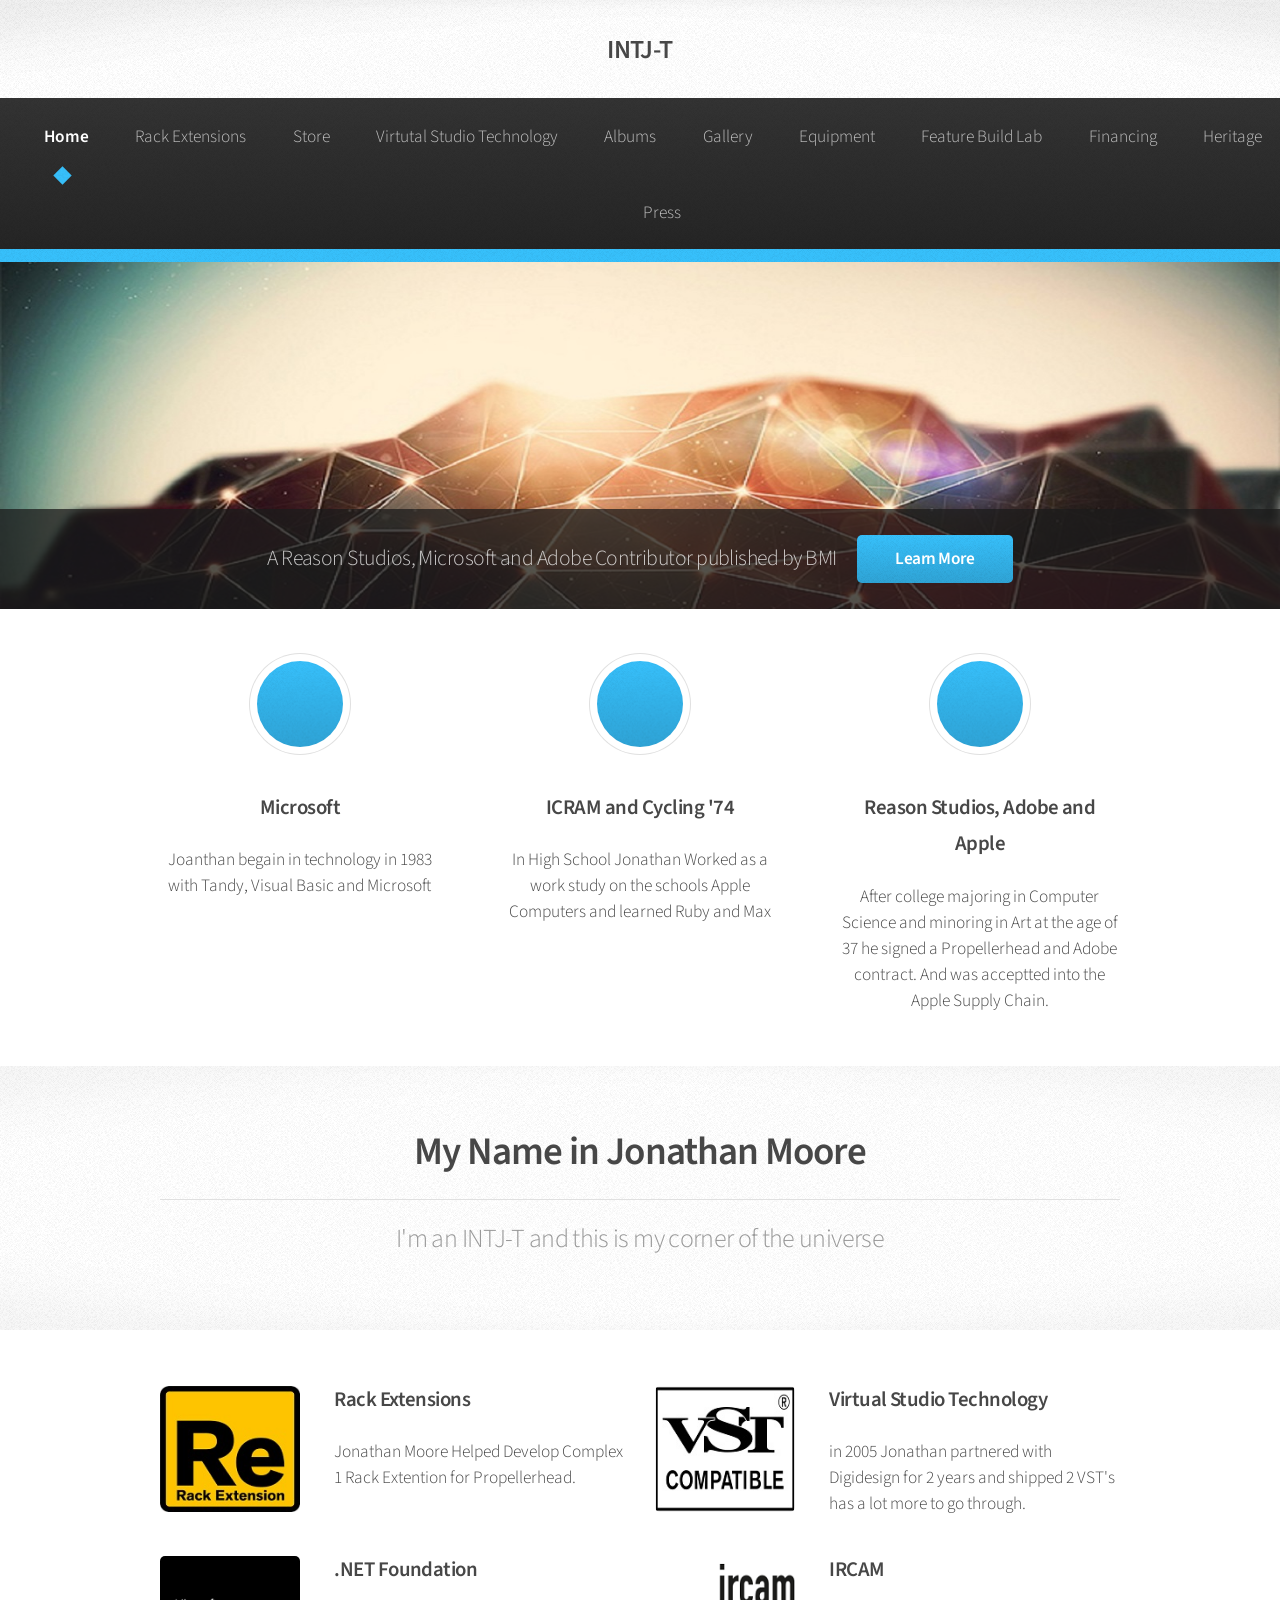
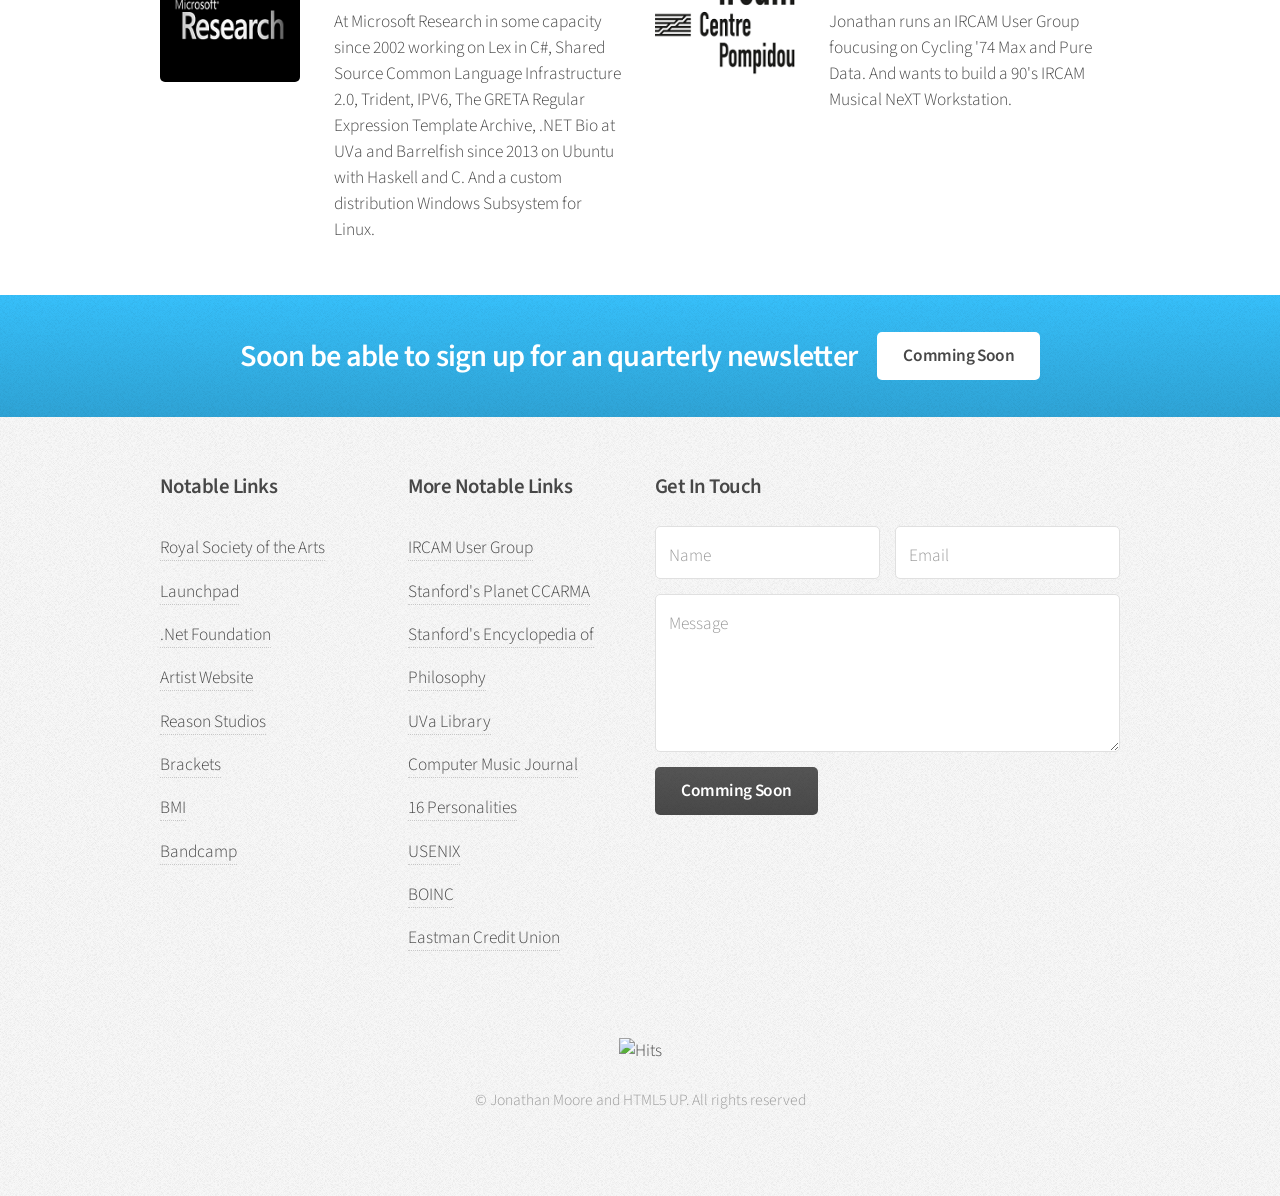
==== commit a8ab62ed: "added press kit." ====
--- a/index.html
+++ b/index.html
@@ -46,12 +46,13 @@
 								<li><a href="racks.html">Rack Extensions</a></li>
                                 <li><a href="shop.html">Store</a></li>
 								<li><a href="vst.html">Virtutal Studio Technology</a></li>
-								<li><a href="https://www.reverbnation.com/jonathanmoore7">Albums</a></li>
+								<li><a href="https://www.reverbnation.com/intj">Albums</a></li>
 								<li><a href="gallery/index.html">Gallery</a></li>
                                 <li><a href="https://equipboard.com/jdm7dv">Equipment</a></li>
                                 <li><a href="fbl.html">Feature Build Lab</a></li>
                                 <li><a href="finance.html">Financing</a></li>
                                 <li><a href="heritage.html">Heritage</a></li>
+                                <li><a href="https://www.reverbnation.com/rpk/intj">Press</a>
 							</ul>
 						</nav>
 
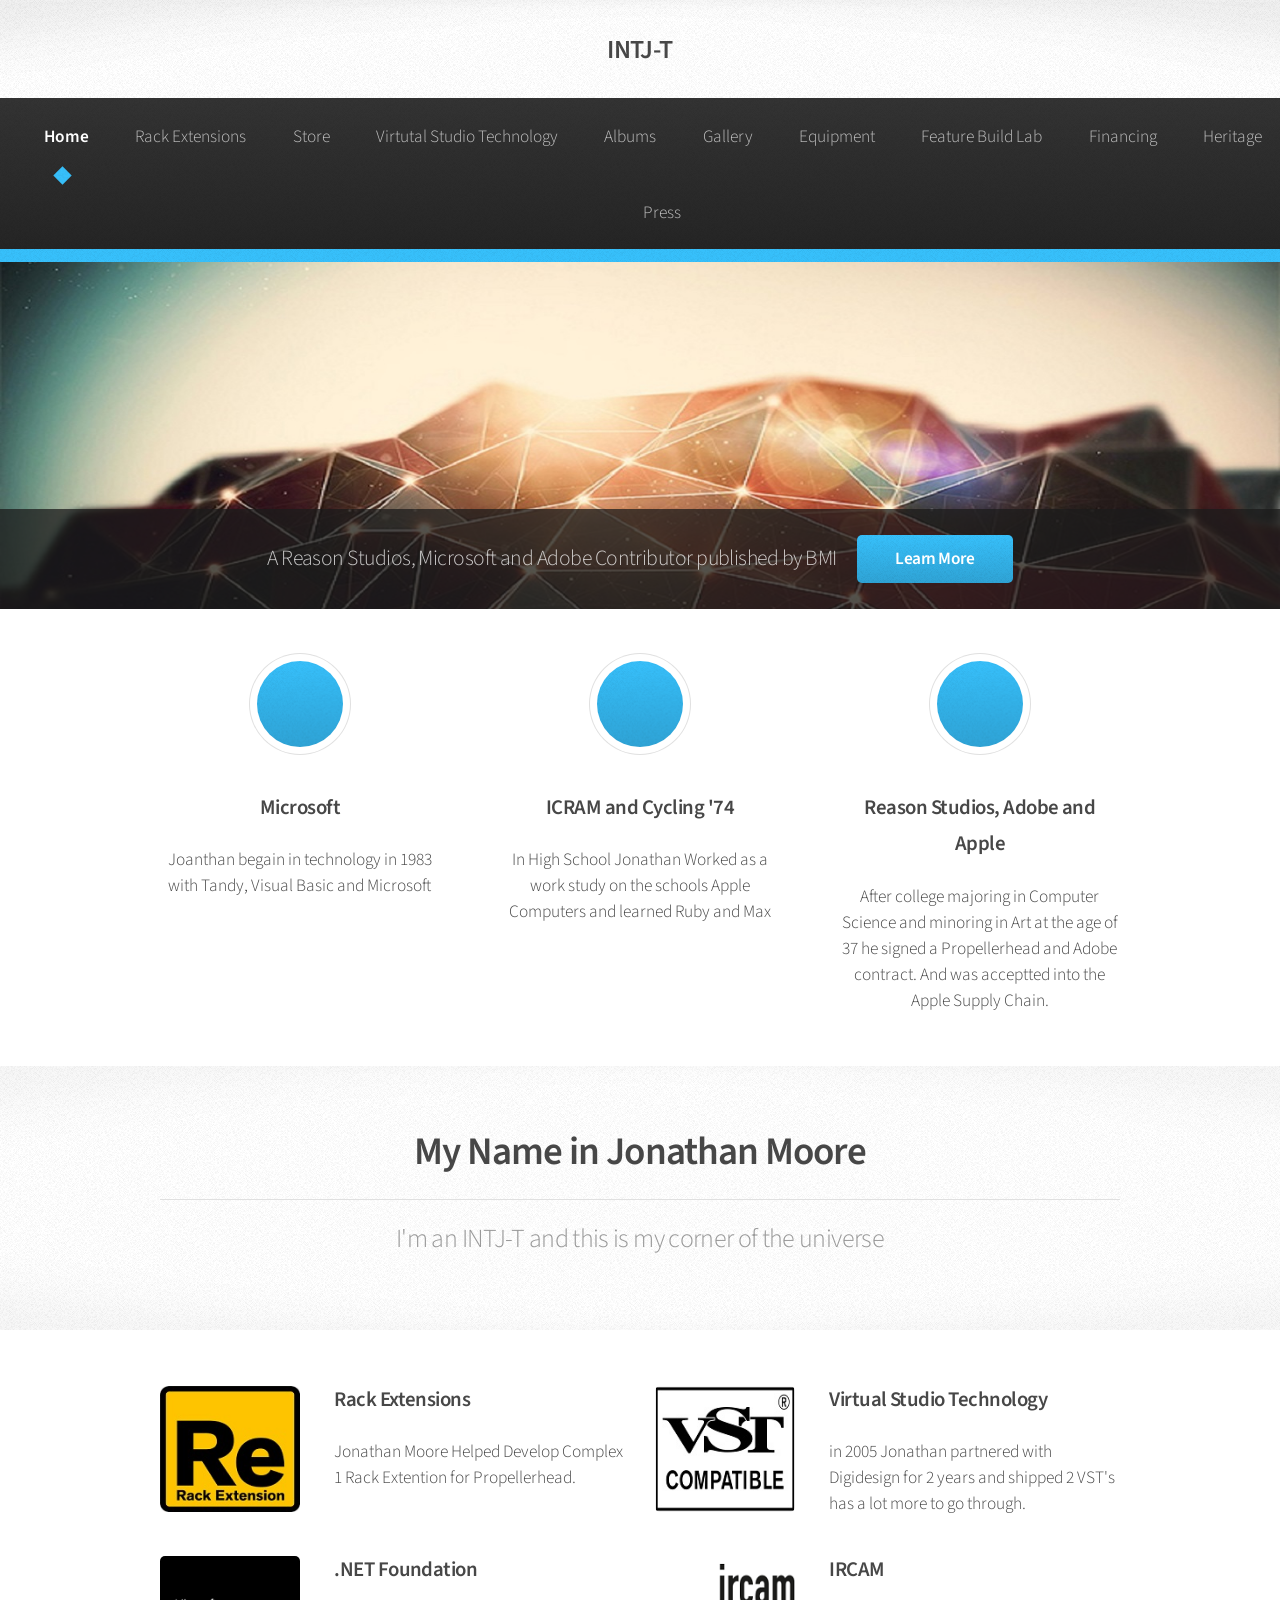
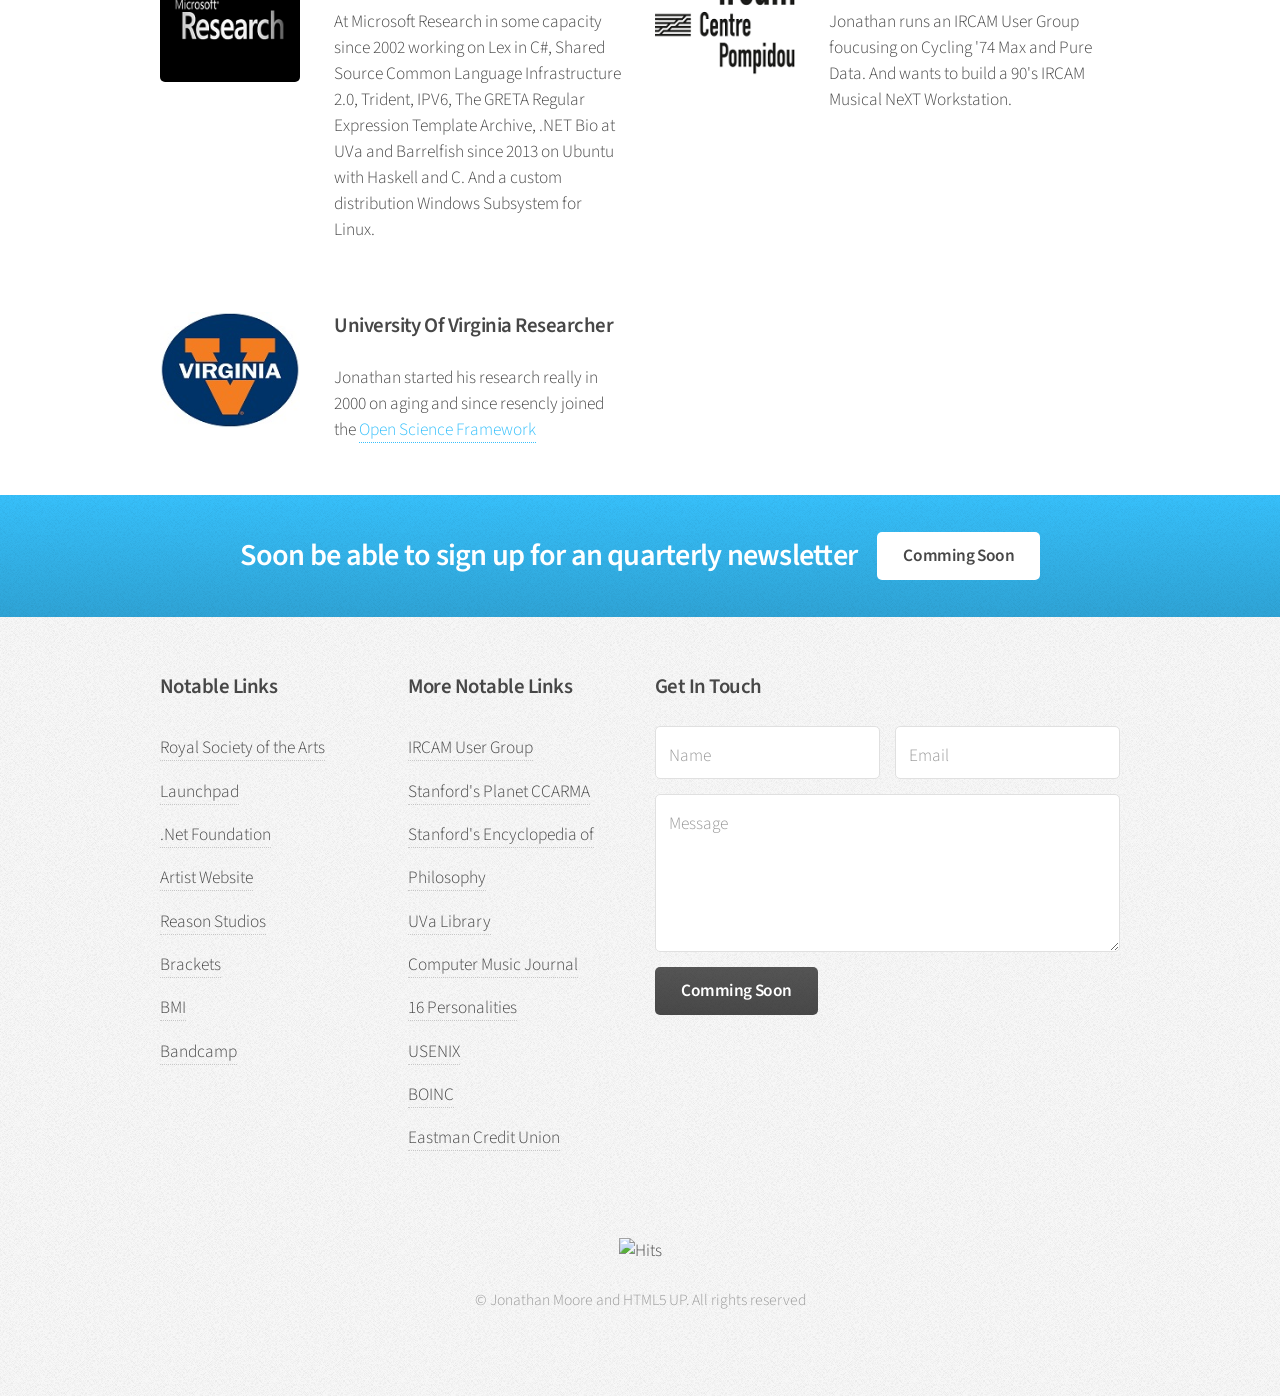
==== commit b380e3fe: "updated site" ====
--- a/index.html
+++ b/index.html
@@ -147,6 +147,15 @@
 									</div>
 								</div>
 							</section>
+                            <section class="col-6 col-12-narrower">
+								<div class="box post">
+									<a href="https://osf.io/jjfyx/" class="image left"><img src="images/pic05.jpg" alt="" /></a>
+									<div class="inner">
+										<h3>University Of Virginia Researcher</h3>
+										<p>Jonathan started his research really in 2000 on aging and since resencly joined the <a href="https://osf.io/jjfyx/">Open Science Framework</a></p>
+									</div>
+								</div>
+							</section>
 						</div>
 					</div>
 				</section>
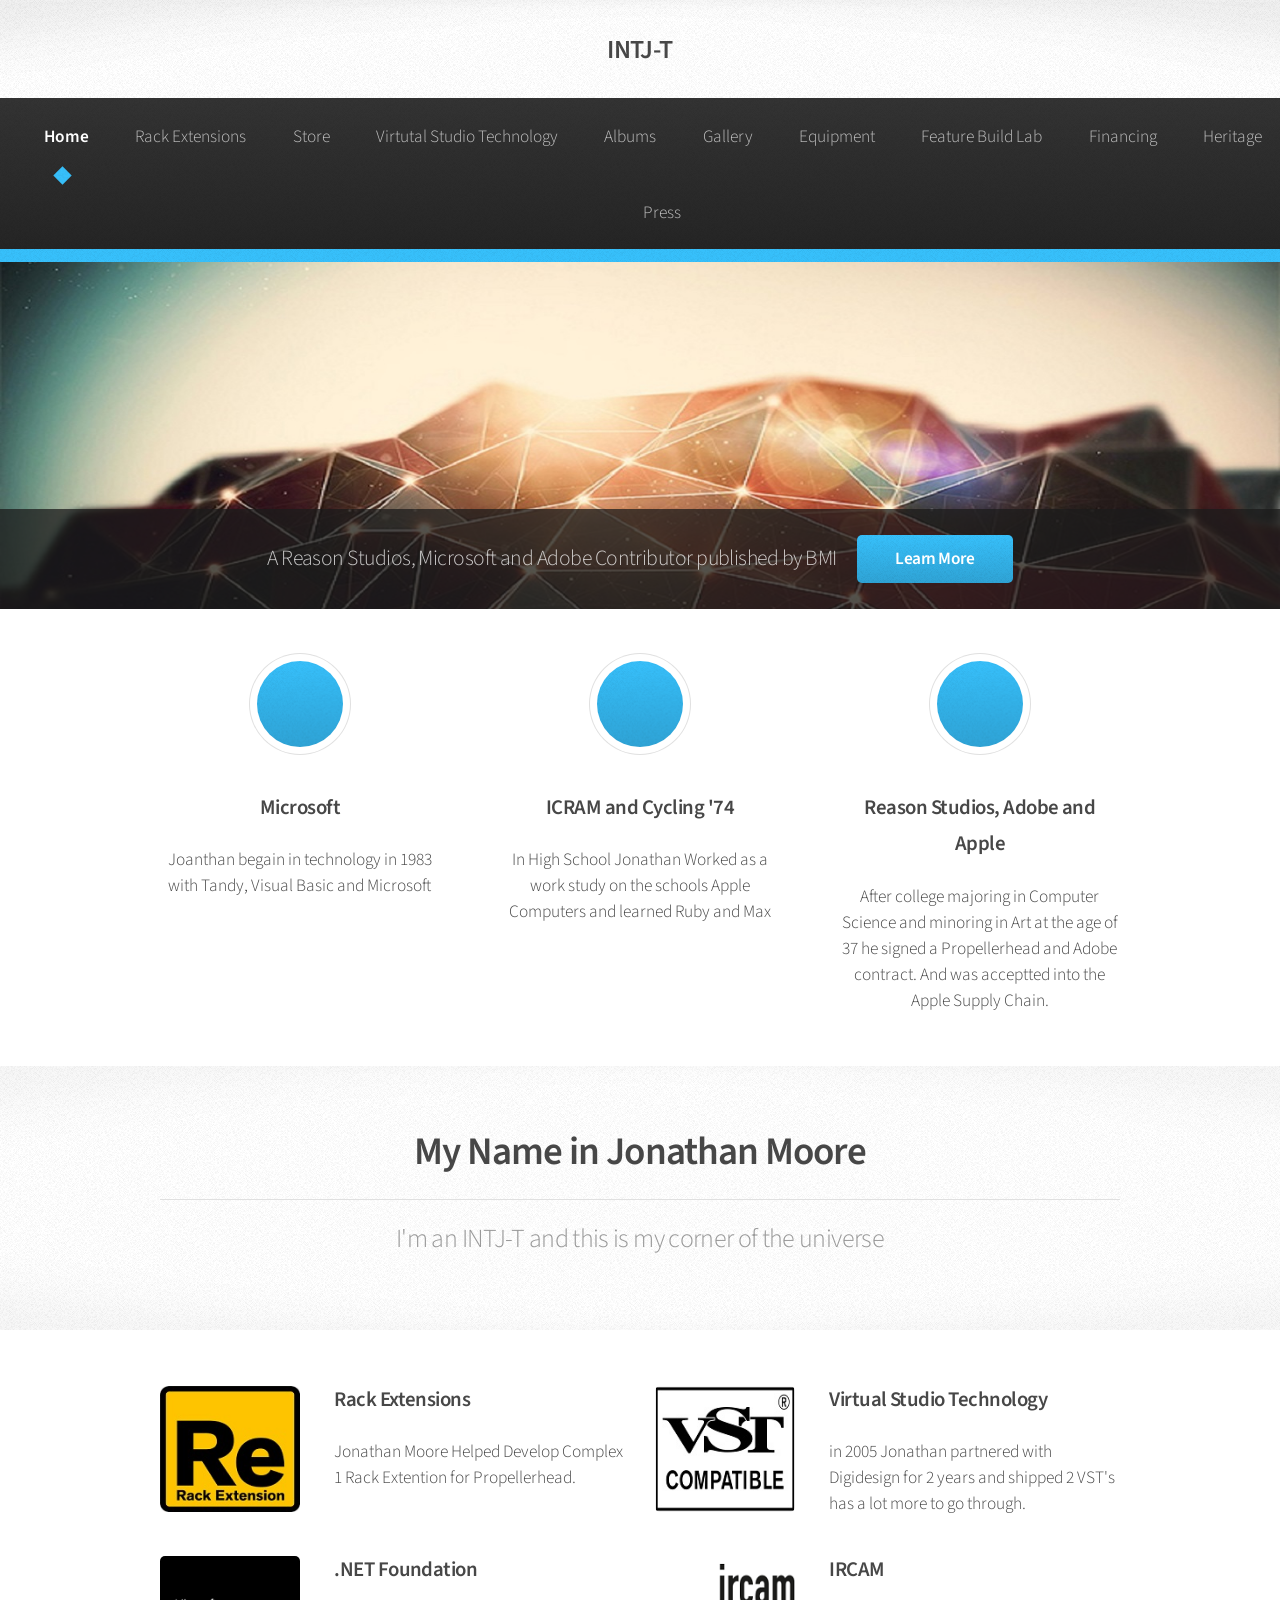
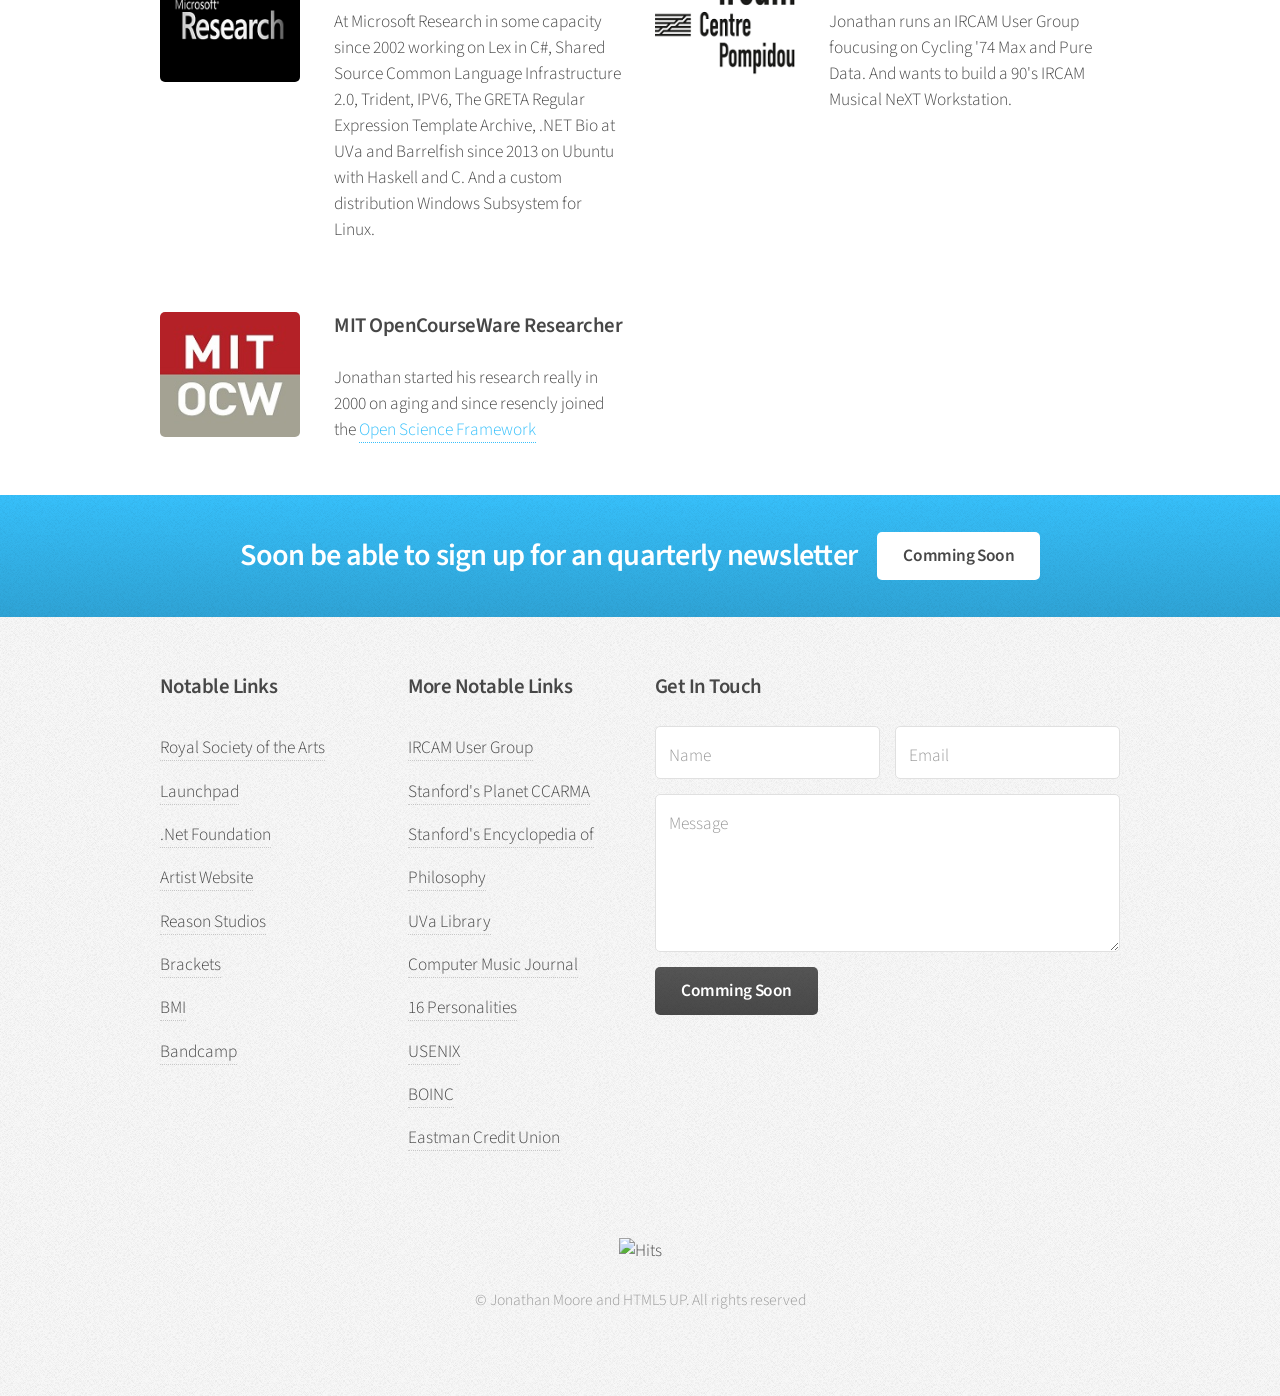
==== commit d2e27b42: "updated research" ====
--- a/index.html
+++ b/index.html
@@ -151,7 +151,7 @@
 								<div class="box post">
 									<a href="https://osf.io/jjfyx/" class="image left"><img src="images/pic05.jpg" alt="" /></a>
 									<div class="inner">
-										<h3>University Of Virginia Researcher</h3>
+										<h3>MIT OpenCourseWare Researcher</h3>
 										<p>Jonathan started his research really in 2000 on aging and since resencly joined the <a href="https://osf.io/jjfyx/">Open Science Framework</a></p>
 									</div>
 								</div>
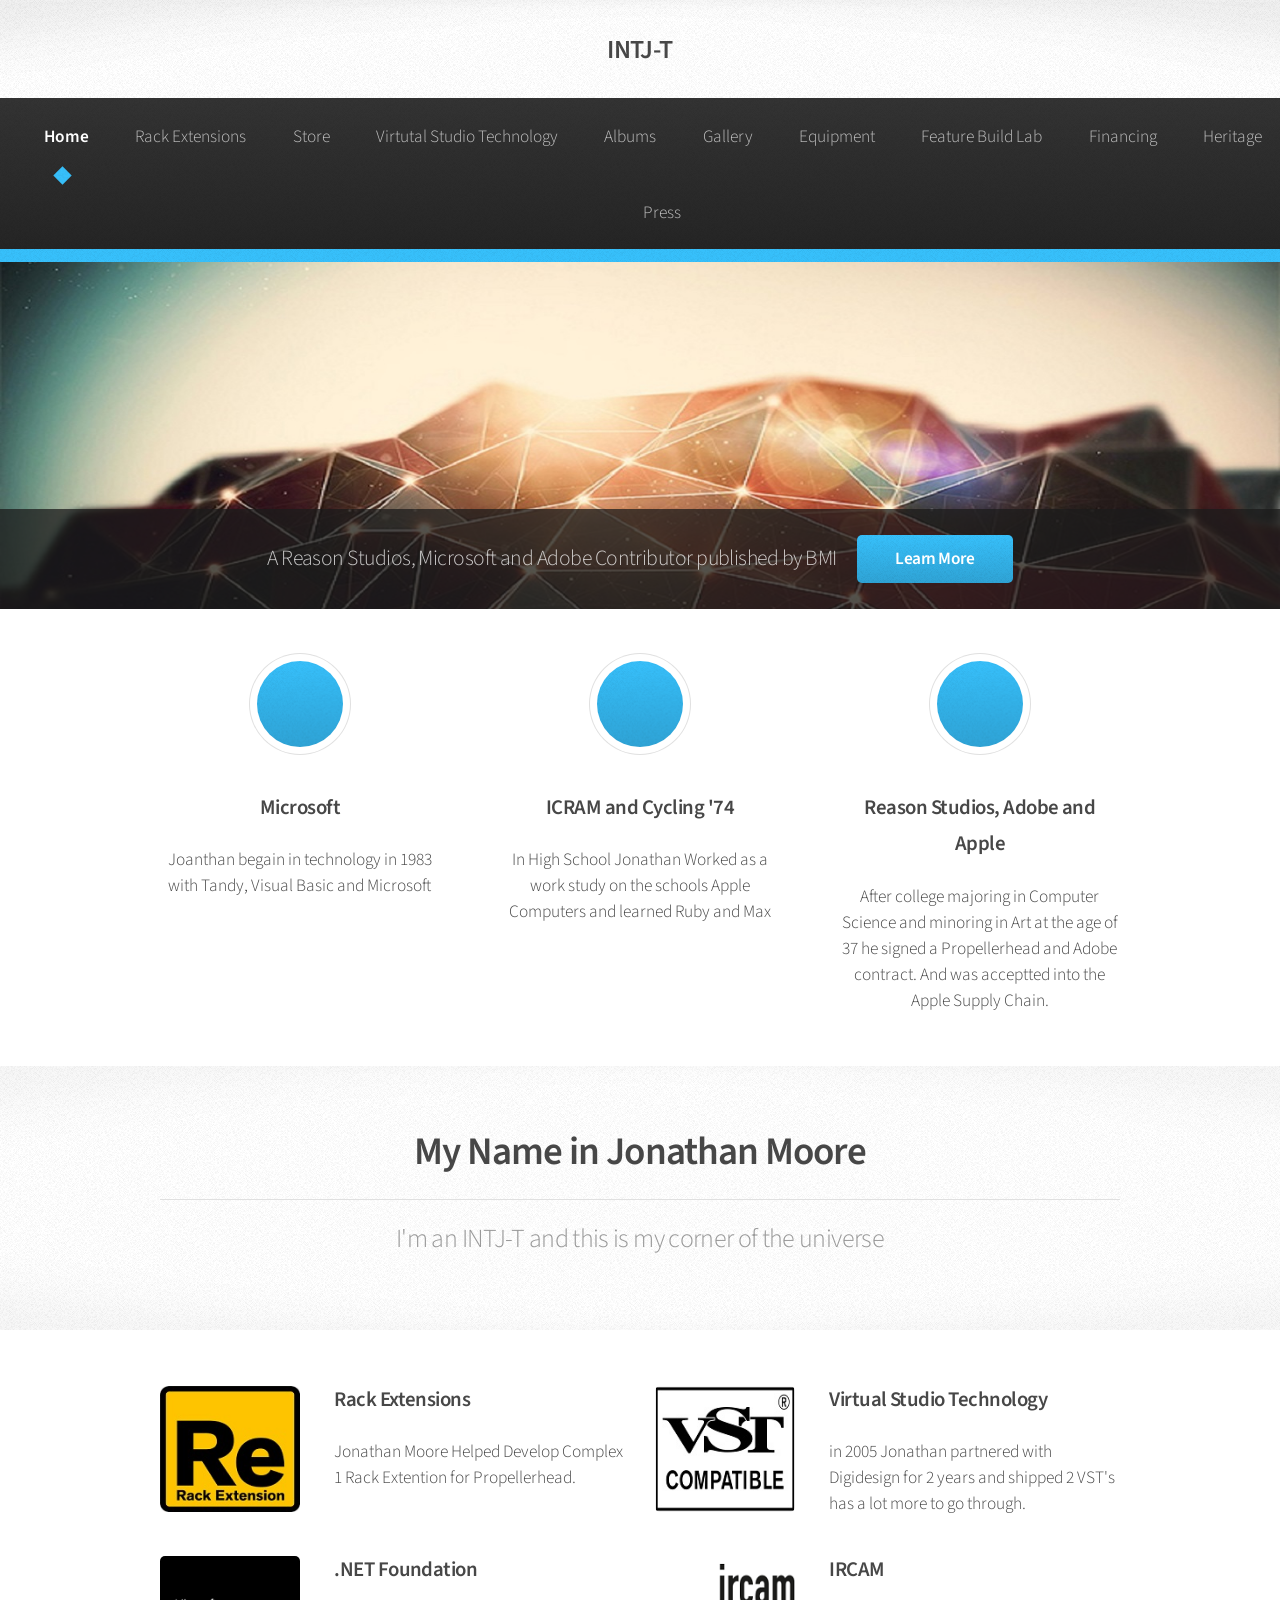
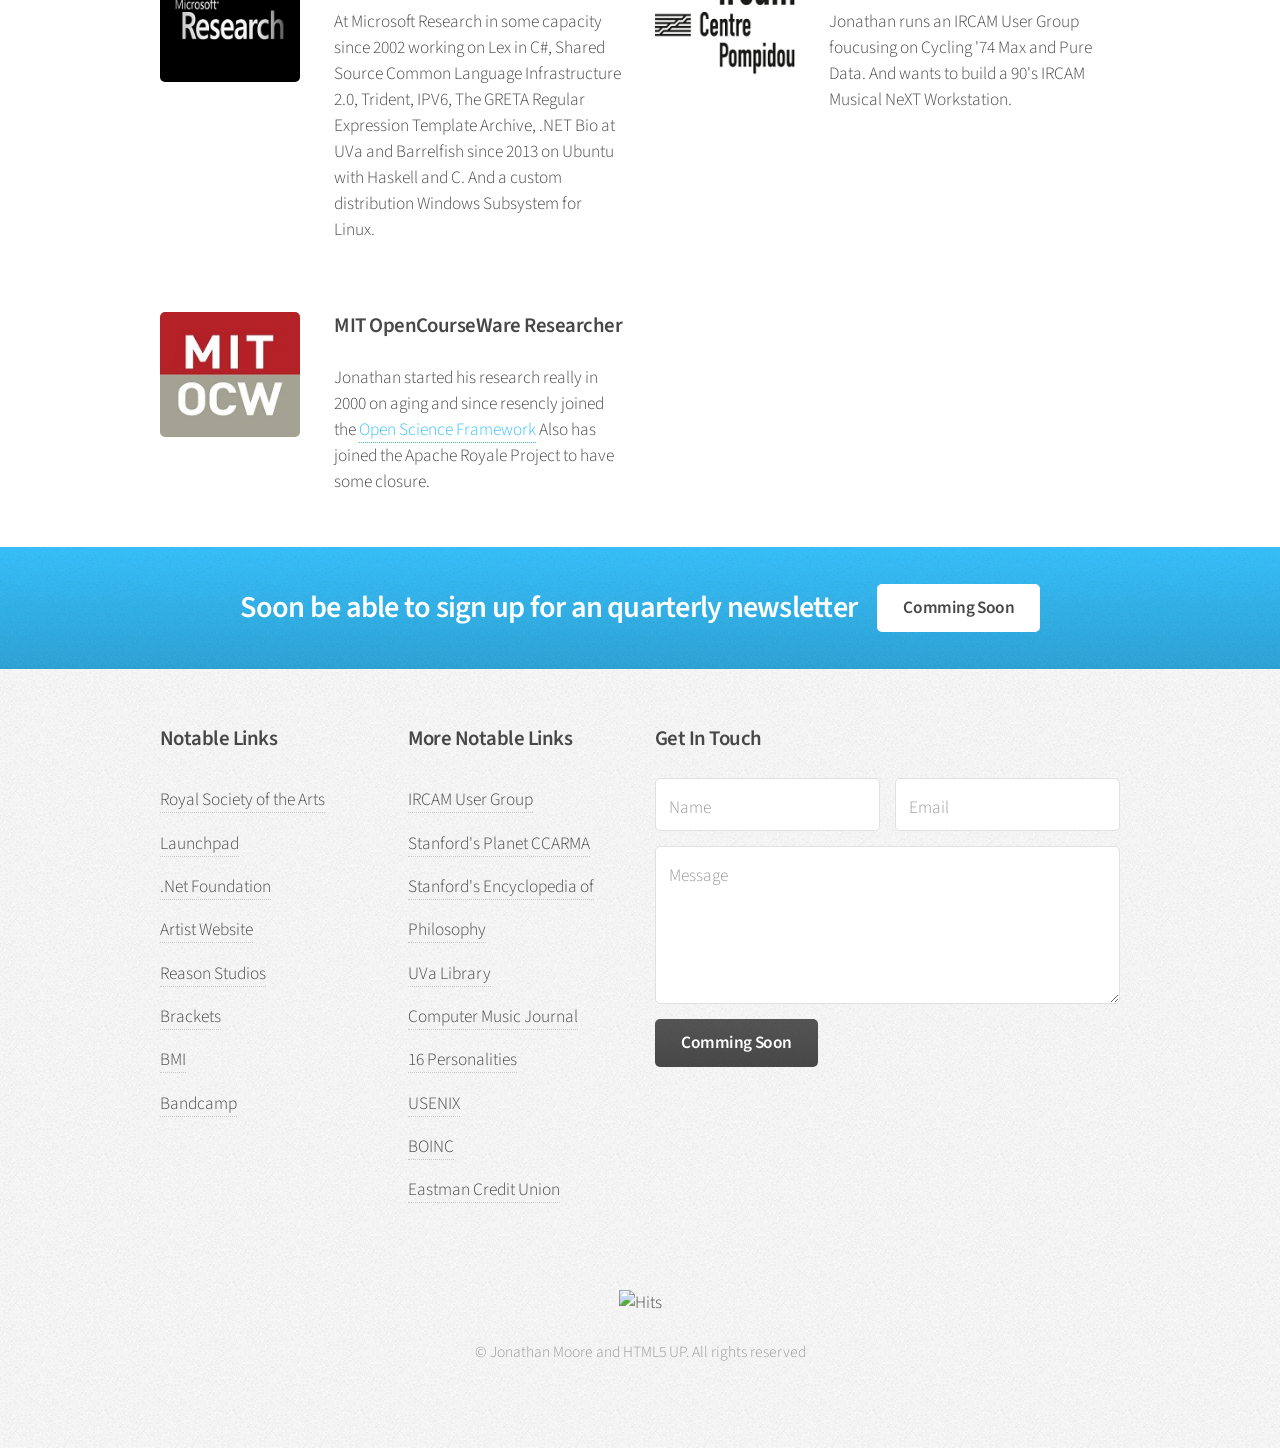
==== commit 60763d25: "updated site" ====
--- a/index.html
+++ b/index.html
@@ -152,7 +152,8 @@
 									<a href="https://osf.io/jjfyx/" class="image left"><img src="images/pic05.jpg" alt="" /></a>
 									<div class="inner">
 										<h3>MIT OpenCourseWare Researcher</h3>
-										<p>Jonathan started his research really in 2000 on aging and since resencly joined the <a href="https://osf.io/jjfyx/">Open Science Framework</a></p>
+										<p>Jonathan started his research really in 2000 on aging and since resencly joined the <a href="https://osf.io/jjfyx/">Open Science Framework</a> Also has joined the Apache Royale
+                                        Project to have some closure.</p>
 									</div>
 								</div>
 							</section>
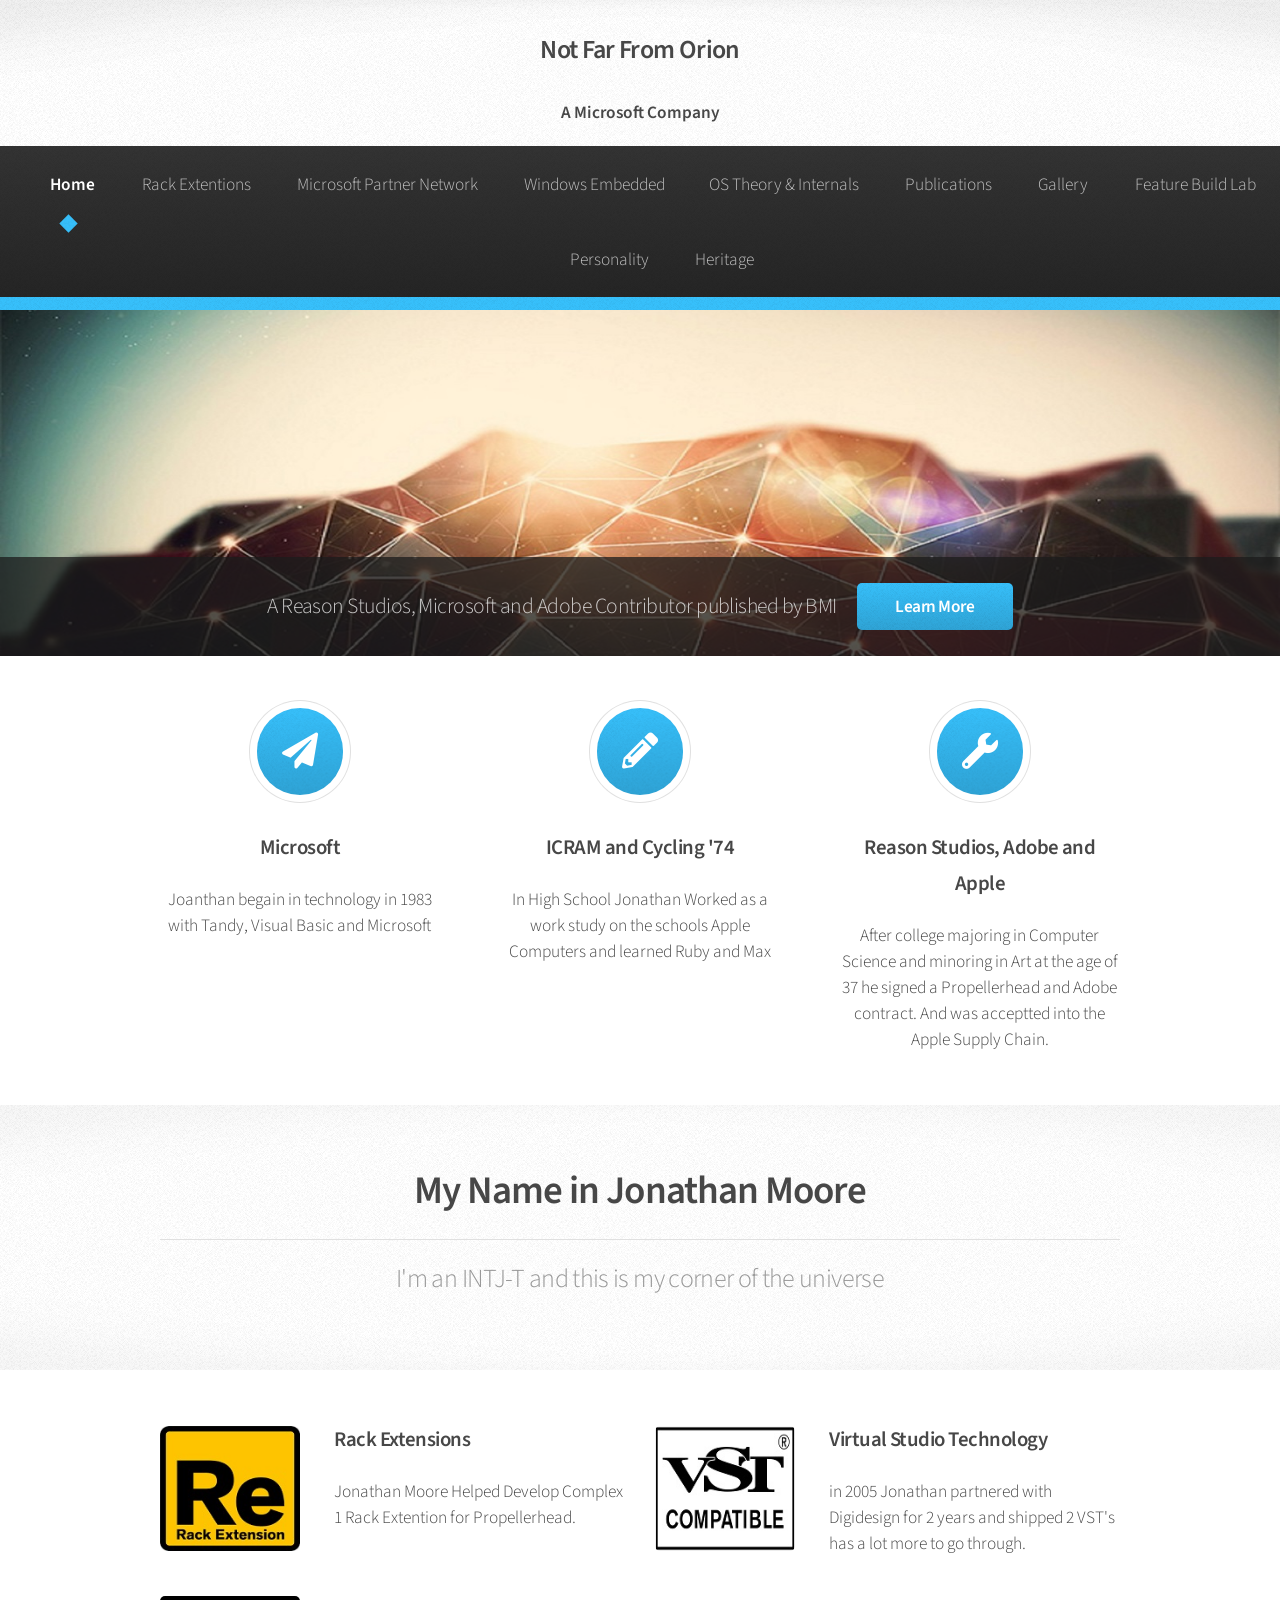
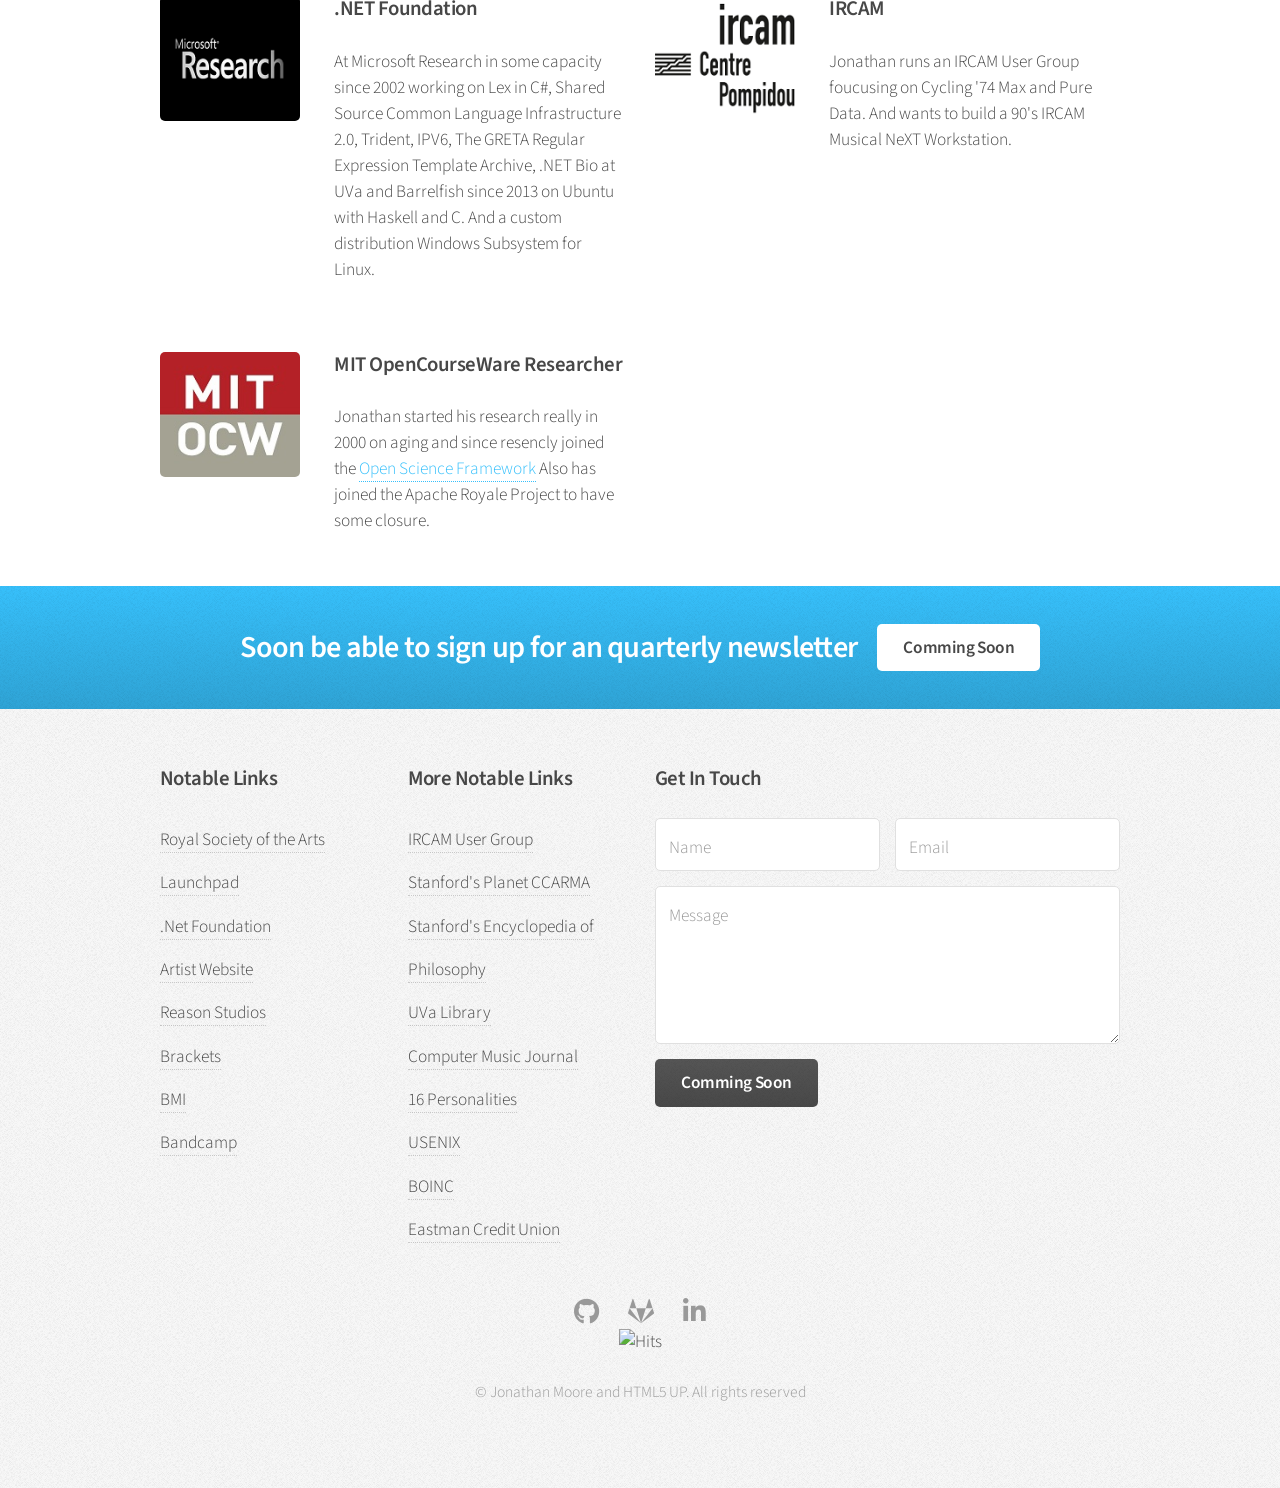
==== commit 4597a655: "updated site" ====
--- a/index.html
+++ b/index.html
@@ -18,8 +18,8 @@
 				<div id="header">
 
 					<!-- Logo -->
-						<h1><a href="index.html" id="logo">INTJ-T</a></h1>
-
+						<h1><a href="index.html" id="logo">Not Far From Orion</a></h1>
+                       <h4>A Microsoft Company</h4>
 					<!-- Nav -->
 						<nav id="nav">
 							<ul>
@@ -43,16 +43,16 @@
 										<li><a href="#">Veroeros feugiat</a></li>
 									</ul>
 								</li>-->
-								<li><a href="racks.html">Rack Extensions</a></li>
-                                <li><a href="shop.html">Store</a></li>
-								<li><a href="vst.html">Virtutal Studio Technology</a></li>
-								<li><a href="https://www.reverbnation.com/intj">Albums</a></li>
-								<li><a href="gallery/index.html">Gallery</a></li>
-                                <li><a href="https://equipboard.com/jdm7dv">Equipment</a></li>
+								<li><a href="racks.html">Rack Extentions</a></li>
+                                <li><a href="https://partner.microsoft.com/en-us/">Microsoft Partner Network</a></li>
+                                <li><a href="">Windows Embedded</a>
+                                <li><a href="">OS Theory & Internals</a></li>
+								<li><a href="https://loop.frontiersin.org/people/574629">Publications</a></li>
+								<!--<li><a href="https://www.reverbnation.com/intj">Albums</a></li>-->
+								<li><a href="gallery/index.html">Gallery</a></li>                                
                                 <li><a href="fbl.html">Feature Build Lab</a></li>
-                                <li><a href="finance.html">Financing</a></li>
-                                <li><a href="heritage.html">Heritage</a></li>
-                                <li><a href="https://www.reverbnation.com/rpk/intj">Press</a>
+                                <li><a href="personality.html">Personality</a></li>
+                               <li><a href="heritage.html">Heritage</a></li>
 							</ul>
 						</nav>
 
@@ -228,7 +228,7 @@
 
 					<!-- Icons -->
 						<ul class="icons">
-                           	<li><a href="https://github.com/reasonstudios" class="icon brands fa-github"><span class="label">GitHub</span></a></li>
+                           	<li><a href="https://github.com/notfarfromorion" class="icon brands fa-github"><span class="label">GitHub</span></a></li>
                             <li><a href="https://gitlab.com/reasonstudios" class="icon brands fa-gitlab"><span class="label">Gitlab</span></a></li>
 							<li><a href="https://www.linkedin.com/in/jdm7dv/" class="icon brands fa-linkedin-in"><span class="label">LinkedIn</span></a></li>							
 						</ul>
--- a/assets/css/main.css
+++ b/assets/css/main.css
@@ -1,3418 +1,3418 @@
-@import url("fontawesome-all.min.css");
-@import url("https://fonts.googleapis.com/css?family=Source+Sans+Pro:300,300italic,600,600italic");
-
-/*
-	Arcana by HTML5 UP
-	html5up.net | @ajlkn
-	Free for personal and commercial use under the CCA 3.0 license (html5up.net/license)
-*/
-
-html, body, div, span, applet, object,
-iframe, h1, h2, h3, h4, h5, h6, p, blockquote,
-pre, a, abbr, acronym, address, big, cite,
-code, del, dfn, em, img, ins, kbd, q, s, samp,
-small, strike, strong, sub, sup, tt, var, b,
-u, i, center, dl, dt, dd, ol, ul, li, fieldset,
-form, label, legend, table, caption, tbody,
-tfoot, thead, tr, th, td, article, aside,
-canvas, details, embed, figure, figcaption,
-footer, header, hgroup, menu, nav, output, ruby,
-section, summary, time, mark, audio, video {
-	margin: 0;
-	padding: 0;
-	border: 0;
-	font-size: 100%;
-	font: inherit;
-	vertical-align: baseline;}
-
-article, aside, details, figcaption, figure,
-footer, header, hgroup, menu, nav, section {
-	display: block;}
-
-body {
-	line-height: 1;
-}
-
-ol, ul {
-	list-style: none;
-}
-
-blockquote, q {
-	quotes: none;
-}
-
-	blockquote:before, blockquote:after, q:before, q:after {
-		content: '';
-		content: none;
-	}
-
-table {
-	border-collapse: collapse;
-	border-spacing: 0;
-}
-
-body {
-	-webkit-text-size-adjust: none;
-}
-
-mark {
-	background-color: transparent;
-	color: inherit;
-}
-
-input::-moz-focus-inner {
-	border: 0;
-	padding: 0;
-}
-
-input, select, textarea {
-	-moz-appearance: none;
-	-webkit-appearance: none;
-	-ms-appearance: none;
-	appearance: none;
-}
-
-/* Basic */
-
-	html {
-		box-sizing: border-box;
-	}
-
-	*, *:before, *:after {
-		box-sizing: inherit;
-	}
-
-	body {
-		background: #f7f7f7 url("images/bg01.png");
-	}
-
-		body.is-preload *, body.is-preload *:before, body.is-preload *:after {
-			-moz-animation: none !important;
-			-webkit-animation: none !important;
-			-ms-animation: none !important;
-			animation: none !important;
-			-moz-transition: none !important;
-			-webkit-transition: none !important;
-			-ms-transition: none !important;
-			transition: none !important;
-		}
-
-	body, input, select, textarea {
-		color: #474747;
-		font-family: 'Source Sans Pro', sans-serif;
-		font-size: 16pt;
-		font-weight: 300;
-		line-height: 1.65em;
-	}
-
-	a {
-		-moz-transition: color 0.2s ease-in-out, border-color 0.2s ease-in-out, opacity 0.2s ease-in-out;
-		-webkit-transition: color 0.2s ease-in-out, border-color 0.2s ease-in-out, opacity 0.2s ease-in-out;
-		-ms-transition: color 0.2s ease-in-out, border-color 0.2s ease-in-out, opacity 0.2s ease-in-out;
-		transition: color 0.2s ease-in-out, border-color 0.2s ease-in-out, opacity 0.2s ease-in-out;
-		color: #37c0fb;
-		text-decoration: none;
-		border-bottom: dotted 1px;
-	}
-
-		a:hover {
-			color: #37c0fb;
-			border-bottom-color: transparent;
-		}
-
-	strong, b {
-		font-weight: 600;
-	}
-
-	em, i {
-		font-style: italic;
-	}
-
-	p, ul, ol, dl, table, blockquote {
-		margin: 0 0 2em 0;
-	}
-
-	h1, h2, h3, h4, h5, h6 {
-		color: inherit;
-		font-weight: 600;
-		line-height: 1.75em;
-		margin-bottom: 1em;
-	}
-
-		h1 a, h2 a, h3 a, h4 a, h5 a, h6 a {
-			color: inherit;
-			text-decoration: none;
-		}
-
-		h1 em, h2 em, h3 em, h4 em, h5 em, h6 em {
-			font-style: normal;
-			font-weight: 300;
-		}
-
-	h2 {
-		font-size: 1.75em;
-		letter-spacing: -0.025em;
-	}
-
-	h3 {
-		font-size: 1.2em;
-		letter-spacing: -0.025em;
-	}
-
-	sub {
-		font-size: 0.8em;
-		position: relative;
-		top: 0.5em;
-	}
-
-	sup {
-		font-size: 0.8em;
-		position: relative;
-		top: -0.5em;
-	}
-
-	hr {
-		border-top: solid 1px #e0e0e0;
-		border: 0;
-		margin-bottom: 1.5em;
-	}
-
-	blockquote {
-		border-left: solid 0.5em #e0e0e0;
-		font-style: italic;
-		padding: 1em 0 1em 2em;
-	}
-
-/* Container */
-
-	.container {
-		margin: 0 auto;
-		max-width: 100%;
-		width: 1400px;
-	}
-
-		@media screen and (max-width: 1680px) {
-
-			.container {
-				width: 1200px;
-			}
-
-		}
-
-		@media screen and (max-width: 1280px) {
-
-			.container {
-				width: 960px;
-			}
-
-		}
-
-		@media screen and (max-width: 980px) {
-
-			.container {
-				width: 95%;
-			}
-
-		}
-
-		@media screen and (max-width: 840px) {
-
-			.container {
-				width: 95%;
-			}
-
-		}
-
-		@media screen and (max-width: 736px) {
-
-			.container {
-				width: 90%;
-			}
-
-		}
-
-		@media screen and (max-width: 480px) {
-
-			.container {
-				width: 100%;
-			}
-
-		}
-
-/* Row */
-
-	.row {
-		display: flex;
-		flex-wrap: wrap;
-		box-sizing: border-box;
-		align-items: stretch;
-	}
-
-		.row > * {
-			box-sizing: border-box;
-		}
-
-		.row.gtr-uniform > * > :last-child {
-			margin-bottom: 0;
-		}
-
-		.row.aln-left {
-			justify-content: flex-start;
-		}
-
-		.row.aln-center {
-			justify-content: center;
-		}
-
-		.row.aln-right {
-			justify-content: flex-end;
-		}
-
-		.row.aln-top {
-			align-items: flex-start;
-		}
-
-		.row.aln-middle {
-			align-items: center;
-		}
-
-		.row.aln-bottom {
-			align-items: flex-end;
-		}
-
-		.row > .imp {
-			order: -1;
-		}
-
-		.row > .col-1 {
-			width: 8.33333%;
-		}
-
-		.row > .off-1 {
-			margin-left: 8.33333%;
-		}
-
-		.row > .col-2 {
-			width: 16.66667%;
-		}
-
-		.row > .off-2 {
-			margin-left: 16.66667%;
-		}
-
-		.row > .col-3 {
-			width: 25%;
-		}
-
-		.row > .off-3 {
-			margin-left: 25%;
-		}
-
-		.row > .col-4 {
-			width: 33.33333%;
-		}
-
-		.row > .off-4 {
-			margin-left: 33.33333%;
-		}
-
-		.row > .col-5 {
-			width: 41.66667%;
-		}
-
-		.row > .off-5 {
-			margin-left: 41.66667%;
-		}
-
-		.row > .col-6 {
-			width: 50%;
-		}
-
-		.row > .off-6 {
-			margin-left: 50%;
-		}
-
-		.row > .col-7 {
-			width: 58.33333%;
-		}
-
-		.row > .off-7 {
-			margin-left: 58.33333%;
-		}
-
-		.row > .col-8 {
-			width: 66.66667%;
-		}
-
-		.row > .off-8 {
-			margin-left: 66.66667%;
-		}
-
-		.row > .col-9 {
-			width: 75%;
-		}
-
-		.row > .off-9 {
-			margin-left: 75%;
-		}
-
-		.row > .col-10 {
-			width: 83.33333%;
-		}
-
-		.row > .off-10 {
-			margin-left: 83.33333%;
-		}
-
-		.row > .col-11 {
-			width: 91.66667%;
-		}
-
-		.row > .off-11 {
-			margin-left: 91.66667%;
-		}
-
-		.row > .col-12 {
-			width: 100%;
-		}
-
-		.row > .off-12 {
-			margin-left: 100%;
-		}
-
-		.row.gtr-0 {
-			margin-top: 0px;
-			margin-left: 0px;
-		}
-
-			.row.gtr-0 > * {
-				padding: 0px 0 0 0px;
-			}
-
-			.row.gtr-0.gtr-uniform {
-				margin-top: 0px;
-			}
-
-				.row.gtr-0.gtr-uniform > * {
-					padding-top: 0px;
-				}
-
-		.row.gtr-25 {
-			margin-top: -12.5px;
-			margin-left: -12.5px;
-		}
-
-			.row.gtr-25 > * {
-				padding: 12.5px 0 0 12.5px;
-			}
-
-			.row.gtr-25.gtr-uniform {
-				margin-top: -12.5px;
-			}
-
-				.row.gtr-25.gtr-uniform > * {
-					padding-top: 12.5px;
-				}
-
-		.row.gtr-50 {
-			margin-top: -25px;
-			margin-left: -25px;
-		}
-
-			.row.gtr-50 > * {
-				padding: 25px 0 0 25px;
-			}
-
-			.row.gtr-50.gtr-uniform {
-				margin-top: -25px;
-			}
-
-				.row.gtr-50.gtr-uniform > * {
-					padding-top: 25px;
-				}
-
-		.row {
-			margin-top: -50px;
-			margin-left: -50px;
-		}
-
-			.row > * {
-				padding: 50px 0 0 50px;
-			}
-
-			.row.gtr-uniform {
-				margin-top: -50px;
-			}
-
-				.row.gtr-uniform > * {
-					padding-top: 50px;
-				}
-
-		.row.gtr-150 {
-			margin-top: -75px;
-			margin-left: -75px;
-		}
-
-			.row.gtr-150 > * {
-				padding: 75px 0 0 75px;
-			}
-
-			.row.gtr-150.gtr-uniform {
-				margin-top: -75px;
-			}
-
-				.row.gtr-150.gtr-uniform > * {
-					padding-top: 75px;
-				}
-
-		.row.gtr-200 {
-			margin-top: -100px;
-			margin-left: -100px;
-		}
-
-			.row.gtr-200 > * {
-				padding: 100px 0 0 100px;
-			}
-
-			.row.gtr-200.gtr-uniform {
-				margin-top: -100px;
-			}
-
-				.row.gtr-200.gtr-uniform > * {
-					padding-top: 100px;
-				}
-
-		@media screen and (max-width: 1680px) {
-
-			.row {
-				display: flex;
-				flex-wrap: wrap;
-				box-sizing: border-box;
-				align-items: stretch;
-			}
-
-				.row > * {
-					box-sizing: border-box;
-				}
-
-				.row.gtr-uniform > * > :last-child {
-					margin-bottom: 0;
-				}
-
-				.row.aln-left {
-					justify-content: flex-start;
-				}
-
-				.row.aln-center {
-					justify-content: center;
-				}
-
-				.row.aln-right {
-					justify-content: flex-end;
-				}
-
-				.row.aln-top {
-					align-items: flex-start;
-				}
-
-				.row.aln-middle {
-					align-items: center;
-				}
-
-				.row.aln-bottom {
-					align-items: flex-end;
-				}
-
-				.row > .imp-wide {
-					order: -1;
-				}
-
-				.row > .col-1-wide {
-					width: 8.33333%;
-				}
-
-				.row > .off-1-wide {
-					margin-left: 8.33333%;
-				}
-
-				.row > .col-2-wide {
-					width: 16.66667%;
-				}
-
-				.row > .off-2-wide {
-					margin-left: 16.66667%;
-				}
-
-				.row > .col-3-wide {
-					width: 25%;
-				}
-
-				.row > .off-3-wide {
-					margin-left: 25%;
-				}
-
-				.row > .col-4-wide {
-					width: 33.33333%;
-				}
-
-				.row > .off-4-wide {
-					margin-left: 33.33333%;
-				}
-
-				.row > .col-5-wide {
-					width: 41.66667%;
-				}
-
-				.row > .off-5-wide {
-					margin-left: 41.66667%;
-				}
-
-				.row > .col-6-wide {
-					width: 50%;
-				}
-
-				.row > .off-6-wide {
-					margin-left: 50%;
-				}
-
-				.row > .col-7-wide {
-					width: 58.33333%;
-				}
-
-				.row > .off-7-wide {
-					margin-left: 58.33333%;
-				}
-
-				.row > .col-8-wide {
-					width: 66.66667%;
-				}
-
-				.row > .off-8-wide {
-					margin-left: 66.66667%;
-				}
-
-				.row > .col-9-wide {
-					width: 75%;
-				}
-
-				.row > .off-9-wide {
-					margin-left: 75%;
-				}
-
-				.row > .col-10-wide {
-					width: 83.33333%;
-				}
-
-				.row > .off-10-wide {
-					margin-left: 83.33333%;
-				}
-
-				.row > .col-11-wide {
-					width: 91.66667%;
-				}
-
-				.row > .off-11-wide {
-					margin-left: 91.66667%;
-				}
-
-				.row > .col-12-wide {
-					width: 100%;
-				}
-
-				.row > .off-12-wide {
-					margin-left: 100%;
-				}
-
-				.row.gtr-0 {
-					margin-top: 0px;
-					margin-left: 0px;
-				}
-
-					.row.gtr-0 > * {
-						padding: 0px 0 0 0px;
-					}
-
-					.row.gtr-0.gtr-uniform {
-						margin-top: 0px;
-					}
-
-						.row.gtr-0.gtr-uniform > * {
-							padding-top: 0px;
-						}
-
-				.row.gtr-25 {
-					margin-top: -10px;
-					margin-left: -10px;
-				}
-
-					.row.gtr-25 > * {
-						padding: 10px 0 0 10px;
-					}
-
-					.row.gtr-25.gtr-uniform {
-						margin-top: -10px;
-					}
-
-						.row.gtr-25.gtr-uniform > * {
-							padding-top: 10px;
-						}
-
-				.row.gtr-50 {
-					margin-top: -20px;
-					margin-left: -20px;
-				}
-
-					.row.gtr-50 > * {
-						padding: 20px 0 0 20px;
-					}
-
-					.row.gtr-50.gtr-uniform {
-						margin-top: -20px;
-					}
-
-						.row.gtr-50.gtr-uniform > * {
-							padding-top: 20px;
-						}
-
-				.row {
-					margin-top: -40px;
-					margin-left: -40px;
-				}
-
-					.row > * {
-						padding: 40px 0 0 40px;
-					}
-
-					.row.gtr-uniform {
-						margin-top: -40px;
-					}
-
-						.row.gtr-uniform > * {
-							padding-top: 40px;
-						}
-
-				.row.gtr-150 {
-					margin-top: -60px;
-					margin-left: -60px;
-				}
-
-					.row.gtr-150 > * {
-						padding: 60px 0 0 60px;
-					}
-
-					.row.gtr-150.gtr-uniform {
-						margin-top: -60px;
-					}
-
-						.row.gtr-150.gtr-uniform > * {
-							padding-top: 60px;
-						}
-
-				.row.gtr-200 {
-					margin-top: -80px;
-					margin-left: -80px;
-				}
-
-					.row.gtr-200 > * {
-						padding: 80px 0 0 80px;
-					}
-
-					.row.gtr-200.gtr-uniform {
-						margin-top: -80px;
-					}
-
-						.row.gtr-200.gtr-uniform > * {
-							padding-top: 80px;
-						}
-
-		}
-
-		@media screen and (max-width: 1280px) {
-
-			.row {
-				display: flex;
-				flex-wrap: wrap;
-				box-sizing: border-box;
-				align-items: stretch;
-			}
-
-				.row > * {
-					box-sizing: border-box;
-				}
-
-				.row.gtr-uniform > * > :last-child {
-					margin-bottom: 0;
-				}
-
-				.row.aln-left {
-					justify-content: flex-start;
-				}
-
-				.row.aln-center {
-					justify-content: center;
-				}
-
-				.row.aln-right {
-					justify-content: flex-end;
-				}
-
-				.row.aln-top {
-					align-items: flex-start;
-				}
-
-				.row.aln-middle {
-					align-items: center;
-				}
-
-				.row.aln-bottom {
-					align-items: flex-end;
-				}
-
-				.row > .imp-normal {
-					order: -1;
-				}
-
-				.row > .col-1-normal {
-					width: 8.33333%;
-				}
-
-				.row > .off-1-normal {
-					margin-left: 8.33333%;
-				}
-
-				.row > .col-2-normal {
-					width: 16.66667%;
-				}
-
-				.row > .off-2-normal {
-					margin-left: 16.66667%;
-				}
-
-				.row > .col-3-normal {
-					width: 25%;
-				}
-
-				.row > .off-3-normal {
-					margin-left: 25%;
-				}
-
-				.row > .col-4-normal {
-					width: 33.33333%;
-				}
-
-				.row > .off-4-normal {
-					margin-left: 33.33333%;
-				}
-
-				.row > .col-5-normal {
-					width: 41.66667%;
-				}
-
-				.row > .off-5-normal {
-					margin-left: 41.66667%;
-				}
-
-				.row > .col-6-normal {
-					width: 50%;
-				}
-
-				.row > .off-6-normal {
-					margin-left: 50%;
-				}
-
-				.row > .col-7-normal {
-					width: 58.33333%;
-				}
-
-				.row > .off-7-normal {
-					margin-left: 58.33333%;
-				}
-
-				.row > .col-8-normal {
-					width: 66.66667%;
-				}
-
-				.row > .off-8-normal {
-					margin-left: 66.66667%;
-				}
-
-				.row > .col-9-normal {
-					width: 75%;
-				}
-
-				.row > .off-9-normal {
-					margin-left: 75%;
-				}
-
-				.row > .col-10-normal {
-					width: 83.33333%;
-				}
-
-				.row > .off-10-normal {
-					margin-left: 83.33333%;
-				}
-
-				.row > .col-11-normal {
-					width: 91.66667%;
-				}
-
-				.row > .off-11-normal {
-					margin-left: 91.66667%;
-				}
-
-				.row > .col-12-normal {
-					width: 100%;
-				}
-
-				.row > .off-12-normal {
-					margin-left: 100%;
-				}
-
-				.row.gtr-0 {
-					margin-top: 0px;
-					margin-left: 0px;
-				}
-
-					.row.gtr-0 > * {
-						padding: 0px 0 0 0px;
-					}
-
-					.row.gtr-0.gtr-uniform {
-						margin-top: 0px;
-					}
-
-						.row.gtr-0.gtr-uniform > * {
-							padding-top: 0px;
-						}
-
-				.row.gtr-25 {
-					margin-top: -7.5px;
-					margin-left: -7.5px;
-				}
-
-					.row.gtr-25 > * {
-						padding: 7.5px 0 0 7.5px;
-					}
-
-					.row.gtr-25.gtr-uniform {
-						margin-top: -7.5px;
-					}
-
-						.row.gtr-25.gtr-uniform > * {
-							padding-top: 7.5px;
-						}
-
-				.row.gtr-50 {
-					margin-top: -15px;
-					margin-left: -15px;
-				}
-
-					.row.gtr-50 > * {
-						padding: 15px 0 0 15px;
-					}
-
-					.row.gtr-50.gtr-uniform {
-						margin-top: -15px;
-					}
-
-						.row.gtr-50.gtr-uniform > * {
-							padding-top: 15px;
-						}
-
-				.row {
-					margin-top: -30px;
-					margin-left: -30px;
-				}
-
-					.row > * {
-						padding: 30px 0 0 30px;
-					}
-
-					.row.gtr-uniform {
-						margin-top: -30px;
-					}
-
-						.row.gtr-uniform > * {
-							padding-top: 30px;
-						}
-
-				.row.gtr-150 {
-					margin-top: -45px;
-					margin-left: -45px;
-				}
-
-					.row.gtr-150 > * {
-						padding: 45px 0 0 45px;
-					}
-
-					.row.gtr-150.gtr-uniform {
-						margin-top: -45px;
-					}
-
-						.row.gtr-150.gtr-uniform > * {
-							padding-top: 45px;
-						}
-
-				.row.gtr-200 {
-					margin-top: -60px;
-					margin-left: -60px;
-				}
-
-					.row.gtr-200 > * {
-						padding: 60px 0 0 60px;
-					}
-
-					.row.gtr-200.gtr-uniform {
-						margin-top: -60px;
-					}
-
-						.row.gtr-200.gtr-uniform > * {
-							padding-top: 60px;
-						}
-
-		}
-
-		@media screen and (max-width: 980px) {
-
-			.row {
-				display: flex;
-				flex-wrap: wrap;
-				box-sizing: border-box;
-				align-items: stretch;
-			}
-
-				.row > * {
-					box-sizing: border-box;
-				}
-
-				.row.gtr-uniform > * > :last-child {
-					margin-bottom: 0;
-				}
-
-				.row.aln-left {
-					justify-content: flex-start;
-				}
-
-				.row.aln-center {
-					justify-content: center;
-				}
-
-				.row.aln-right {
-					justify-content: flex-end;
-				}
-
-				.row.aln-top {
-					align-items: flex-start;
-				}
-
-				.row.aln-middle {
-					align-items: center;
-				}
-
-				.row.aln-bottom {
-					align-items: flex-end;
-				}
-
-				.row > .imp-narrow {
-					order: -1;
-				}
-
-				.row > .col-1-narrow {
-					width: 8.33333%;
-				}
-
-				.row > .off-1-narrow {
-					margin-left: 8.33333%;
-				}
-
-				.row > .col-2-narrow {
-					width: 16.66667%;
-				}
-
-				.row > .off-2-narrow {
-					margin-left: 16.66667%;
-				}
-
-				.row > .col-3-narrow {
-					width: 25%;
-				}
-
-				.row > .off-3-narrow {
-					margin-left: 25%;
-				}
-
-				.row > .col-4-narrow {
-					width: 33.33333%;
-				}
-
-				.row > .off-4-narrow {
-					margin-left: 33.33333%;
-				}
-
-				.row > .col-5-narrow {
-					width: 41.66667%;
-				}
-
-				.row > .off-5-narrow {
-					margin-left: 41.66667%;
-				}
-
-				.row > .col-6-narrow {
-					width: 50%;
-				}
-
-				.row > .off-6-narrow {
-					margin-left: 50%;
-				}
-
-				.row > .col-7-narrow {
-					width: 58.33333%;
-				}
-
-				.row > .off-7-narrow {
-					margin-left: 58.33333%;
-				}
-
-				.row > .col-8-narrow {
-					width: 66.66667%;
-				}
-
-				.row > .off-8-narrow {
-					margin-left: 66.66667%;
-				}
-
-				.row > .col-9-narrow {
-					width: 75%;
-				}
-
-				.row > .off-9-narrow {
-					margin-left: 75%;
-				}
-
-				.row > .col-10-narrow {
-					width: 83.33333%;
-				}
-
-				.row > .off-10-narrow {
-					margin-left: 83.33333%;
-				}
-
-				.row > .col-11-narrow {
-					width: 91.66667%;
-				}
-
-				.row > .off-11-narrow {
-					margin-left: 91.66667%;
-				}
-
-				.row > .col-12-narrow {
-					width: 100%;
-				}
-
-				.row > .off-12-narrow {
-					margin-left: 100%;
-				}
-
-				.row.gtr-0 {
-					margin-top: 0px;
-					margin-left: 0px;
-				}
-
-					.row.gtr-0 > * {
-						padding: 0px 0 0 0px;
-					}
-
-					.row.gtr-0.gtr-uniform {
-						margin-top: 0px;
-					}
-
-						.row.gtr-0.gtr-uniform > * {
-							padding-top: 0px;
-						}
-
-				.row.gtr-25 {
-					margin-top: -7.5px;
-					margin-left: -7.5px;
-				}
-
-					.row.gtr-25 > * {
-						padding: 7.5px 0 0 7.5px;
-					}
-
-					.row.gtr-25.gtr-uniform {
-						margin-top: -7.5px;
-					}
-
-						.row.gtr-25.gtr-uniform > * {
-							padding-top: 7.5px;
-						}
-
-				.row.gtr-50 {
-					margin-top: -15px;
-					margin-left: -15px;
-				}
-
-					.row.gtr-50 > * {
-						padding: 15px 0 0 15px;
-					}
-
-					.row.gtr-50.gtr-uniform {
-						margin-top: -15px;
-					}
-
-						.row.gtr-50.gtr-uniform > * {
-							padding-top: 15px;
-						}
-
-				.row {
-					margin-top: -30px;
-					margin-left: -30px;
-				}
-
-					.row > * {
-						padding: 30px 0 0 30px;
-					}
-
-					.row.gtr-uniform {
-						margin-top: -30px;
-					}
-
-						.row.gtr-uniform > * {
-							padding-top: 30px;
-						}
-
-				.row.gtr-150 {
-					margin-top: -45px;
-					margin-left: -45px;
-				}
-
-					.row.gtr-150 > * {
-						padding: 45px 0 0 45px;
-					}
-
-					.row.gtr-150.gtr-uniform {
-						margin-top: -45px;
-					}
-
-						.row.gtr-150.gtr-uniform > * {
-							padding-top: 45px;
-						}
-
-				.row.gtr-200 {
-					margin-top: -60px;
-					margin-left: -60px;
-				}
-
-					.row.gtr-200 > * {
-						padding: 60px 0 0 60px;
-					}
-
-					.row.gtr-200.gtr-uniform {
-						margin-top: -60px;
-					}
-
-						.row.gtr-200.gtr-uniform > * {
-							padding-top: 60px;
-						}
-
-		}
-
-		@media screen and (max-width: 840px) {
-
-			.row {
-				display: flex;
-				flex-wrap: wrap;
-				box-sizing: border-box;
-				align-items: stretch;
-			}
-
-				.row > * {
-					box-sizing: border-box;
-				}
-
-				.row.gtr-uniform > * > :last-child {
-					margin-bottom: 0;
-				}
-
-				.row.aln-left {
-					justify-content: flex-start;
-				}
-
-				.row.aln-center {
-					justify-content: center;
-				}
-
-				.row.aln-right {
-					justify-content: flex-end;
-				}
-
-				.row.aln-top {
-					align-items: flex-start;
-				}
-
-				.row.aln-middle {
-					align-items: center;
-				}
-
-				.row.aln-bottom {
-					align-items: flex-end;
-				}
-
-				.row > .imp-narrower {
-					order: -1;
-				}
-
-				.row > .col-1-narrower {
-					width: 8.33333%;
-				}
-
-				.row > .off-1-narrower {
-					margin-left: 8.33333%;
-				}
-
-				.row > .col-2-narrower {
-					width: 16.66667%;
-				}
-
-				.row > .off-2-narrower {
-					margin-left: 16.66667%;
-				}
-
-				.row > .col-3-narrower {
-					width: 25%;
-				}
-
-				.row > .off-3-narrower {
-					margin-left: 25%;
-				}
-
-				.row > .col-4-narrower {
-					width: 33.33333%;
-				}
-
-				.row > .off-4-narrower {
-					margin-left: 33.33333%;
-				}
-
-				.row > .col-5-narrower {
-					width: 41.66667%;
-				}
-
-				.row > .off-5-narrower {
-					margin-left: 41.66667%;
-				}
-
-				.row > .col-6-narrower {
-					width: 50%;
-				}
-
-				.row > .off-6-narrower {
-					margin-left: 50%;
-				}
-
-				.row > .col-7-narrower {
-					width: 58.33333%;
-				}
-
-				.row > .off-7-narrower {
-					margin-left: 58.33333%;
-				}
-
-				.row > .col-8-narrower {
-					width: 66.66667%;
-				}
-
-				.row > .off-8-narrower {
-					margin-left: 66.66667%;
-				}
-
-				.row > .col-9-narrower {
-					width: 75%;
-				}
-
-				.row > .off-9-narrower {
-					margin-left: 75%;
-				}
-
-				.row > .col-10-narrower {
-					width: 83.33333%;
-				}
-
-				.row > .off-10-narrower {
-					margin-left: 83.33333%;
-				}
-
-				.row > .col-11-narrower {
-					width: 91.66667%;
-				}
-
-				.row > .off-11-narrower {
-					margin-left: 91.66667%;
-				}
-
-				.row > .col-12-narrower {
-					width: 100%;
-				}
-
-				.row > .off-12-narrower {
-					margin-left: 100%;
-				}
-
-				.row.gtr-0 {
-					margin-top: 0px;
-					margin-left: 0px;
-				}
-
-					.row.gtr-0 > * {
-						padding: 0px 0 0 0px;
-					}
-
-					.row.gtr-0.gtr-uniform {
-						margin-top: 0px;
-					}
-
-						.row.gtr-0.gtr-uniform > * {
-							padding-top: 0px;
-						}
-
-				.row.gtr-25 {
-					margin-top: -7.5px;
-					margin-left: -7.5px;
-				}
-
-					.row.gtr-25 > * {
-						padding: 7.5px 0 0 7.5px;
-					}
-
-					.row.gtr-25.gtr-uniform {
-						margin-top: -7.5px;
-					}
-
-						.row.gtr-25.gtr-uniform > * {
-							padding-top: 7.5px;
-						}
-
-				.row.gtr-50 {
-					margin-top: -15px;
-					margin-left: -15px;
-				}
-
-					.row.gtr-50 > * {
-						padding: 15px 0 0 15px;
-					}
-
-					.row.gtr-50.gtr-uniform {
-						margin-top: -15px;
-					}
-
-						.row.gtr-50.gtr-uniform > * {
-							padding-top: 15px;
-						}
-
-				.row {
-					margin-top: -30px;
-					margin-left: -30px;
-				}
-
-					.row > * {
-						padding: 30px 0 0 30px;
-					}
-
-					.row.gtr-uniform {
-						margin-top: -30px;
-					}
-
-						.row.gtr-uniform > * {
-							padding-top: 30px;
-						}
-
-				.row.gtr-150 {
-					margin-top: -45px;
-					margin-left: -45px;
-				}
-
-					.row.gtr-150 > * {
-						padding: 45px 0 0 45px;
-					}
-
-					.row.gtr-150.gtr-uniform {
-						margin-top: -45px;
-					}
-
-						.row.gtr-150.gtr-uniform > * {
-							padding-top: 45px;
-						}
-
-				.row.gtr-200 {
-					margin-top: -60px;
-					margin-left: -60px;
-				}
-
-					.row.gtr-200 > * {
-						padding: 60px 0 0 60px;
-					}
-
-					.row.gtr-200.gtr-uniform {
-						margin-top: -60px;
-					}
-
-						.row.gtr-200.gtr-uniform > * {
-							padding-top: 60px;
-						}
-
-		}
-
-		@media screen and (max-width: 736px) {
-
-			.row {
-				display: flex;
-				flex-wrap: wrap;
-				box-sizing: border-box;
-				align-items: stretch;
-			}
-
-				.row > * {
-					box-sizing: border-box;
-				}
-
-				.row.gtr-uniform > * > :last-child {
-					margin-bottom: 0;
-				}
-
-				.row.aln-left {
-					justify-content: flex-start;
-				}
-
-				.row.aln-center {
-					justify-content: center;
-				}
-
-				.row.aln-right {
-					justify-content: flex-end;
-				}
-
-				.row.aln-top {
-					align-items: flex-start;
-				}
-
-				.row.aln-middle {
-					align-items: center;
-				}
-
-				.row.aln-bottom {
-					align-items: flex-end;
-				}
-
-				.row > .imp-mobile {
-					order: -1;
-				}
-
-				.row > .col-1-mobile {
-					width: 8.33333%;
-				}
-
-				.row > .off-1-mobile {
-					margin-left: 8.33333%;
-				}
-
-				.row > .col-2-mobile {
-					width: 16.66667%;
-				}
-
-				.row > .off-2-mobile {
-					margin-left: 16.66667%;
-				}
-
-				.row > .col-3-mobile {
-					width: 25%;
-				}
-
-				.row > .off-3-mobile {
-					margin-left: 25%;
-				}
-
-				.row > .col-4-mobile {
-					width: 33.33333%;
-				}
-
-				.row > .off-4-mobile {
-					margin-left: 33.33333%;
-				}
-
-				.row > .col-5-mobile {
-					width: 41.66667%;
-				}
-
-				.row > .off-5-mobile {
-					margin-left: 41.66667%;
-				}
-
-				.row > .col-6-mobile {
-					width: 50%;
-				}
-
-				.row > .off-6-mobile {
-					margin-left: 50%;
-				}
-
-				.row > .col-7-mobile {
-					width: 58.33333%;
-				}
-
-				.row > .off-7-mobile {
-					margin-left: 58.33333%;
-				}
-
-				.row > .col-8-mobile {
-					width: 66.66667%;
-				}
-
-				.row > .off-8-mobile {
-					margin-left: 66.66667%;
-				}
-
-				.row > .col-9-mobile {
-					width: 75%;
-				}
-
-				.row > .off-9-mobile {
-					margin-left: 75%;
-				}
-
-				.row > .col-10-mobile {
-					width: 83.33333%;
-				}
-
-				.row > .off-10-mobile {
-					margin-left: 83.33333%;
-				}
-
-				.row > .col-11-mobile {
-					width: 91.66667%;
-				}
-
-				.row > .off-11-mobile {
-					margin-left: 91.66667%;
-				}
-
-				.row > .col-12-mobile {
-					width: 100%;
-				}
-
-				.row > .off-12-mobile {
-					margin-left: 100%;
-				}
-
-				.row.gtr-0 {
-					margin-top: 0px;
-					margin-left: 0px;
-				}
-
-					.row.gtr-0 > * {
-						padding: 0px 0 0 0px;
-					}
-
-					.row.gtr-0.gtr-uniform {
-						margin-top: 0px;
-					}
-
-						.row.gtr-0.gtr-uniform > * {
-							padding-top: 0px;
-						}
-
-				.row.gtr-25 {
-					margin-top: -5px;
-					margin-left: -5px;
-				}
-
-					.row.gtr-25 > * {
-						padding: 5px 0 0 5px;
-					}
-
-					.row.gtr-25.gtr-uniform {
-						margin-top: -5px;
-					}
-
-						.row.gtr-25.gtr-uniform > * {
-							padding-top: 5px;
-						}
-
-				.row.gtr-50 {
-					margin-top: -10px;
-					margin-left: -10px;
-				}
-
-					.row.gtr-50 > * {
-						padding: 10px 0 0 10px;
-					}
-
-					.row.gtr-50.gtr-uniform {
-						margin-top: -10px;
-					}
-
-						.row.gtr-50.gtr-uniform > * {
-							padding-top: 10px;
-						}
-
-				.row {
-					margin-top: -20px;
-					margin-left: -20px;
-				}
-
-					.row > * {
-						padding: 20px 0 0 20px;
-					}
-
-					.row.gtr-uniform {
-						margin-top: -20px;
-					}
-
-						.row.gtr-uniform > * {
-							padding-top: 20px;
-						}
-
-				.row.gtr-150 {
-					margin-top: -30px;
-					margin-left: -30px;
-				}
-
-					.row.gtr-150 > * {
-						padding: 30px 0 0 30px;
-					}
-
-					.row.gtr-150.gtr-uniform {
-						margin-top: -30px;
-					}
-
-						.row.gtr-150.gtr-uniform > * {
-							padding-top: 30px;
-						}
-
-				.row.gtr-200 {
-					margin-top: -40px;
-					margin-left: -40px;
-				}
-
-					.row.gtr-200 > * {
-						padding: 40px 0 0 40px;
-					}
-
-					.row.gtr-200.gtr-uniform {
-						margin-top: -40px;
-					}
-
-						.row.gtr-200.gtr-uniform > * {
-							padding-top: 40px;
-						}
-
-		}
-
-		@media screen and (max-width: 480px) {
-
-			.row {
-				display: flex;
-				flex-wrap: wrap;
-				box-sizing: border-box;
-				align-items: stretch;
-			}
-
-				.row > * {
-					box-sizing: border-box;
-				}
-
-				.row.gtr-uniform > * > :last-child {
-					margin-bottom: 0;
-				}
-
-				.row.aln-left {
-					justify-content: flex-start;
-				}
-
-				.row.aln-center {
-					justify-content: center;
-				}
-
-				.row.aln-right {
-					justify-content: flex-end;
-				}
-
-				.row.aln-top {
-					align-items: flex-start;
-				}
-
-				.row.aln-middle {
-					align-items: center;
-				}
-
-				.row.aln-bottom {
-					align-items: flex-end;
-				}
-
-				.row > .imp-mobilep {
-					order: -1;
-				}
-
-				.row > .col-1-mobilep {
-					width: 8.33333%;
-				}
-
-				.row > .off-1-mobilep {
-					margin-left: 8.33333%;
-				}
-
-				.row > .col-2-mobilep {
-					width: 16.66667%;
-				}
-
-				.row > .off-2-mobilep {
-					margin-left: 16.66667%;
-				}
-
-				.row > .col-3-mobilep {
-					width: 25%;
-				}
-
-				.row > .off-3-mobilep {
-					margin-left: 25%;
-				}
-
-				.row > .col-4-mobilep {
-					width: 33.33333%;
-				}
-
-				.row > .off-4-mobilep {
-					margin-left: 33.33333%;
-				}
-
-				.row > .col-5-mobilep {
-					width: 41.66667%;
-				}
-
-				.row > .off-5-mobilep {
-					margin-left: 41.66667%;
-				}
-
-				.row > .col-6-mobilep {
-					width: 50%;
-				}
-
-				.row > .off-6-mobilep {
-					margin-left: 50%;
-				}
-
-				.row > .col-7-mobilep {
-					width: 58.33333%;
-				}
-
-				.row > .off-7-mobilep {
-					margin-left: 58.33333%;
-				}
-
-				.row > .col-8-mobilep {
-					width: 66.66667%;
-				}
-
-				.row > .off-8-mobilep {
-					margin-left: 66.66667%;
-				}
-
-				.row > .col-9-mobilep {
-					width: 75%;
-				}
-
-				.row > .off-9-mobilep {
-					margin-left: 75%;
-				}
-
-				.row > .col-10-mobilep {
-					width: 83.33333%;
-				}
-
-				.row > .off-10-mobilep {
-					margin-left: 83.33333%;
-				}
-
-				.row > .col-11-mobilep {
-					width: 91.66667%;
-				}
-
-				.row > .off-11-mobilep {
-					margin-left: 91.66667%;
-				}
-
-				.row > .col-12-mobilep {
-					width: 100%;
-				}
-
-				.row > .off-12-mobilep {
-					margin-left: 100%;
-				}
-
-				.row.gtr-0 {
-					margin-top: 0px;
-					margin-left: 0px;
-				}
-
-					.row.gtr-0 > * {
-						padding: 0px 0 0 0px;
-					}
-
-					.row.gtr-0.gtr-uniform {
-						margin-top: 0px;
-					}
-
-						.row.gtr-0.gtr-uniform > * {
-							padding-top: 0px;
-						}
-
-				.row.gtr-25 {
-					margin-top: -5px;
-					margin-left: -5px;
-				}
-
-					.row.gtr-25 > * {
-						padding: 5px 0 0 5px;
-					}
-
-					.row.gtr-25.gtr-uniform {
-						margin-top: -5px;
-					}
-
-						.row.gtr-25.gtr-uniform > * {
-							padding-top: 5px;
-						}
-
-				.row.gtr-50 {
-					margin-top: -10px;
-					margin-left: -10px;
-				}
-
-					.row.gtr-50 > * {
-						padding: 10px 0 0 10px;
-					}
-
-					.row.gtr-50.gtr-uniform {
-						margin-top: -10px;
-					}
-
-						.row.gtr-50.gtr-uniform > * {
-							padding-top: 10px;
-						}
-
-				.row {
-					margin-top: -20px;
-					margin-left: -20px;
-				}
-
-					.row > * {
-						padding: 20px 0 0 20px;
-					}
-
-					.row.gtr-uniform {
-						margin-top: -20px;
-					}
-
-						.row.gtr-uniform > * {
-							padding-top: 20px;
-						}
-
-				.row.gtr-150 {
-					margin-top: -30px;
-					margin-left: -30px;
-				}
-
-					.row.gtr-150 > * {
-						padding: 30px 0 0 30px;
-					}
-
-					.row.gtr-150.gtr-uniform {
-						margin-top: -30px;
-					}
-
-						.row.gtr-150.gtr-uniform > * {
-							padding-top: 30px;
-						}
-
-				.row.gtr-200 {
-					margin-top: -40px;
-					margin-left: -40px;
-				}
-
-					.row.gtr-200 > * {
-						padding: 40px 0 0 40px;
-					}
-
-					.row.gtr-200.gtr-uniform {
-						margin-top: -40px;
-					}
-
-						.row.gtr-200.gtr-uniform > * {
-							padding-top: 40px;
-						}
-
-		}
-
-/* Section/Article */
-
-	section.special, article.special {
-		text-align: center;
-	}
-
-	header p {
-		color: #999;
-		font-size: 1.25em;
-		position: relative;
-		margin-top: -1.25em;
-		margin-bottom: 2.25em;
-	}
-
-	header.major {
-		text-align: center;
-		margin: 0 0 2em 0;
-	}
-
-		header.major h2 {
-			font-size: 2.25em;
-		}
-
-		header.major p {
-			position: relative;
-			border-top: solid 1px #e0e0e0;
-			padding: 1em 0 0 0;
-			margin: 0;
-			top: -1em;
-			font-size: 1.5em;
-			letter-spacing: -0.025em;
-		}
-
-	footer {
-		margin: 0 0 3em 0;
-	}
-
-		footer > :last-child {
-			margin-bottom: 0;
-		}
-
-		footer.major {
-			padding-top: 3em;
-		}
-
-/* Form */
-
-	input[type="text"],
-	input[type="password"],
-	input[type="email"],
-	textarea {
-		-moz-appearance: none;
-		-webkit-appearance: none;
-		-ms-appearance: none;
-		appearance: none;
-		-moz-transition: border-color 0.2s ease-in-out;
-		-webkit-transition: border-color 0.2s ease-in-out;
-		-ms-transition: border-color 0.2s ease-in-out;
-		transition: border-color 0.2s ease-in-out;
-		background: #fff;
-		border: solid 1px #e0e0e0;
-		border-radius: 5px;
-		color: inherit;
-		display: block;
-		outline: 0;
-		padding: 0.75em;
-		text-decoration: none;
-		width: 100%;
-	}
-
-		input[type="text"]:focus,
-		input[type="password"]:focus,
-		input[type="email"]:focus,
-		textarea:focus {
-			border-color: #37c0fb;
-		}
-
-	input[type="text"],
-	input[type="password"],
-	input[type="email"] {
-		line-height: 1em;
-	}
-
-	label {
-		display: block;
-		color: inherit;
-		font-weight: 600;
-		line-height: 1.75em;
-		margin-bottom: 0.5em;
-	}
-
-	::-webkit-input-placeholder {
-		color: #999;
-		position: relative;
-		top: 3px;
-	}
-
-	:-moz-placeholder {
-		color: #999;
-	}
-
-	::-moz-placeholder {
-		color: #999;
-	}
-
-	:-ms-input-placeholder {
-		color: #999;
-	}
-
-/* Image */
-
-	.image {
-		border: 0;
-		display: inline-block;
-		position: relative;
-		border-radius: 5px;
-	}
-
-		.image img {
-			display: block;
-			border-radius: 5px;
-		}
-
-		.image.left {
-			display: block;
-			float: left;
-			margin: 0 2em 2em 0;
-			position: relative;
-			top: 0.25em;
-		}
-
-			.image.left img {
-				display: block;
-				width: 100%;
-			}
-
-		.image.fit {
-			display: block;
-		}
-
-			.image.fit img {
-				display: block;
-				width: 100%;
-			}
-
-		.image.featured {
-			display: block;
-			margin: 0 0 2em 0;
-		}
-
-			.image.featured img {
-				display: block;
-				width: 100%;
-			}
-
-/* Icon */
-
-	.icon {
-		text-decoration: none;
-		position: relative;
-		text-decoration: none;
-	}
-
-		.icon:before {
-			-moz-osx-font-smoothing: grayscale;
-			-webkit-font-smoothing: antialiased;
-			display: inline-block;
-			font-style: normal;
-			font-variant: normal;
-			text-rendering: auto;
-			line-height: 1;
-			text-transform: none !important;
-			font-family: 'Font Awesome 5 Free';
-			font-weight: 400;
-		}
-
-		.icon > .label {
-			display: none;
-		}
-
-		.icon:before {
-			line-height: inherit;
-		}
-
-		.icon.solid:before {
-			font-weight: 900;
-		}
-
-		.icon.brands:before {
-			font-family: 'Font Awesome 5 Brands';
-		}
-
-		.icon.major {
-			text-align: center;
-			cursor: default;
-			background-color: #37c0fb;
-			background-image: -moz-linear-gradient(top, rgba(0,0,0,0), rgba(0,0,0,0.15)), url("images/bg01.png");
-			background-image: -webkit-linear-gradient(top, rgba(0,0,0,0), rgba(0,0,0,0.15)), url("images/bg01.png");
-			background-image: -ms-linear-gradient(top, rgba(0,0,0,0), rgba(0,0,0,0.15)), url("images/bg01.png");
-			background-image: linear-gradient(top, rgba(0,0,0,0), rgba(0,0,0,0.15)), url("images/bg01.png");
-			color: #fff;
-			border-radius: 100%;
-			display: inline-block;
-			width: 5em;
-			height: 5em;
-			line-height: 5em;
-			box-shadow: 0 0 0 7px white, 0 0 0 8px #e0e0e0;
-			margin: 0 0 2em 0;
-		}
-
-			.icon.major:before {
-				font-size: 36px;
-			}
-
-/* Lists */
-
-	ol {
-		list-style: decimal;
-		padding-left: 1.25em;
-	}
-
-		ol li {
-			padding-left: 0.25em;
-		}
-
-	ul {
-		list-style: disc;
-		padding-left: 1em;
-	}
-
-		ul li {
-			padding-left: 0.5em;
-		}
-
-/* Links */
-
-	ul.links {
-		list-style: none;
-		padding-left: 0;
-	}
-
-		ul.links li {
-			line-height: 2.5em;
-			padding-left: 0;
-		}
-
-/* Icons */
-
-	ul.icons {
-		cursor: default;
-		list-style: none;
-		padding-left: 0;
-	}
-
-		ul.icons li {
-			display: inline-block;
-			line-height: 1em;
-			padding-left: 1.5em;
-		}
-
-			ul.icons li:first-child {
-				padding-left: 0;
-			}
-
-			ul.icons li a, ul.icons li span {
-				font-size: 2em;
-				border: 0;
-			}
-
-/* Menu */
-
-	ul.menu {
-		list-style: none;
-		padding-left: 0;
-	}
-
-		ul.menu li {
-			border-left: solid 1px #e0e0e0;
-			display: inline-block;
-			padding: 0 0 0 1em;
-			margin: 0 0 0 1em;
-		}
-
-			ul.menu li:first-child {
-				border-left: 0;
-				margin-left: 0;
-				padding-left: 0;
-			}
-
-/* Actions */
-
-	ul.actions {
-		display: -moz-flex;
-		display: -webkit-flex;
-		display: -ms-flex;
-		display: flex;
-		cursor: default;
-		list-style: none;
-		margin-left: -1em;
-		padding-left: 0;
-	}
-
-		ul.actions li {
-			padding: 0 0 0 1em;
-			vertical-align: middle;
-		}
-
-		ul.actions.special {
-			-moz-justify-content: center;
-			-webkit-justify-content: center;
-			-ms-justify-content: center;
-			justify-content: center;
-			width: 100%;
-			margin-left: 0;
-		}
-
-			ul.actions.special li:first-child {
-				padding-left: 0;
-			}
-
-		ul.actions.stacked {
-			-moz-flex-direction: column;
-			-webkit-flex-direction: column;
-			-ms-flex-direction: column;
-			flex-direction: column;
-			margin-left: 0;
-		}
-
-			ul.actions.stacked li {
-				padding: 1.25em 0 0 0;
-			}
-
-				ul.actions.stacked li:first-child {
-					padding-top: 0;
-				}
-
-		ul.actions.fit {
-			width: calc(100% + 1em);
-		}
-
-			ul.actions.fit li {
-				-moz-flex-grow: 1;
-				-webkit-flex-grow: 1;
-				-ms-flex-grow: 1;
-				flex-grow: 1;
-				-moz-flex-shrink: 1;
-				-webkit-flex-shrink: 1;
-				-ms-flex-shrink: 1;
-				flex-shrink: 1;
-				width: 100%;
-			}
-
-				ul.actions.fit li > * {
-					width: 100%;
-				}
-
-			ul.actions.fit.stacked {
-				width: 100%;
-			}
-
-		@media screen and (max-width: 736px) {
-
-			ul.actions:not(.fixed) {
-				-moz-flex-direction: column;
-				-webkit-flex-direction: column;
-				-ms-flex-direction: column;
-				flex-direction: column;
-				margin-left: 0;
-				width: 100% !important;
-			}
-
-				ul.actions:not(.fixed) li {
-					-moz-flex-grow: 1;
-					-webkit-flex-grow: 1;
-					-ms-flex-grow: 1;
-					flex-grow: 1;
-					-moz-flex-shrink: 1;
-					-webkit-flex-shrink: 1;
-					-ms-flex-shrink: 1;
-					flex-shrink: 1;
-					padding: 1em 0 0 0;
-					text-align: center;
-					width: 100%;
-				}
-
-					ul.actions:not(.fixed) li > * {
-						width: 100%;
-					}
-
-					ul.actions:not(.fixed) li:first-child {
-						padding-top: 0;
-					}
-
-					ul.actions:not(.fixed) li input[type="submit"],
-					ul.actions:not(.fixed) li input[type="reset"],
-					ul.actions:not(.fixed) li input[type="button"],
-					ul.actions:not(.fixed) li button,
-					ul.actions:not(.fixed) li .button {
-						width: 100%;
-					}
-
-						ul.actions:not(.fixed) li input[type="submit"].icon:before,
-						ul.actions:not(.fixed) li input[type="reset"].icon:before,
-						ul.actions:not(.fixed) li input[type="button"].icon:before,
-						ul.actions:not(.fixed) li button.icon:before,
-						ul.actions:not(.fixed) li .button.icon:before {
-							margin-left: -0.5em;
-						}
-
-		}
-
-/* Tables */
-
-	table {
-		width: 100%;
-	}
-
-		table.default {
-			width: 100%;
-		}
-
-			table.default tbody tr {
-				border-bottom: solid 1px #e0e0e0;
-			}
-
-			table.default td {
-				padding: 0.5em 1em 0.5em 1em;
-			}
-
-			table.default th {
-				font-weight: 600;
-				padding: 0.5em 1em 0.5em 1em;
-				text-align: left;
-			}
-
-			table.default thead {
-				background-color: #555555;
-				background-image: -moz-linear-gradient(top, rgba(0,0,0,0), rgba(0,0,0,0.15)), url("images/bg01.png");
-				background-image: -webkit-linear-gradient(top, rgba(0,0,0,0), rgba(0,0,0,0.15)), url("images/bg01.png");
-				background-image: -ms-linear-gradient(top, rgba(0,0,0,0), rgba(0,0,0,0.15)), url("images/bg01.png");
-				background-image: linear-gradient(top, rgba(0,0,0,0), rgba(0,0,0,0.15)), url("images/bg01.png");
-				color: #fff;
-			}
-
-/* Button */
-
-	input[type="submit"],
-	input[type="reset"],
-	input[type="button"],
-	button,
-	.button {
-		-moz-appearance: none;
-		-webkit-appearance: none;
-		-ms-appearance: none;
-		appearance: none;
-		-moz-transition: background-color 0.2s ease-in-out, color 0.2s ease-in-out, box-shadow 0.2s ease-in-out;
-		-webkit-transition: background-color 0.2s ease-in-out, color 0.2s ease-in-out, box-shadow 0.2s ease-in-out;
-		-ms-transition: background-color 0.2s ease-in-out, color 0.2s ease-in-out, box-shadow 0.2s ease-in-out;
-		transition: background-color 0.2s ease-in-out, color 0.2s ease-in-out, box-shadow 0.2s ease-in-out;
-		background-image: -moz-linear-gradient(top, rgba(0,0,0,0), rgba(0,0,0,0.15)), url("images/bg01.png");
-		background-image: -webkit-linear-gradient(top, rgba(0,0,0,0), rgba(0,0,0,0.15)), url("images/bg01.png");
-		background-image: -ms-linear-gradient(top, rgba(0,0,0,0), rgba(0,0,0,0.15)), url("images/bg01.png");
-		background-image: linear-gradient(top, rgba(0,0,0,0), rgba(0,0,0,0.15)), url("images/bg01.png");
-		background-color: #37c0fb;
-		border-radius: 5px;
-		border: 0;
-		color: #fff;
-		cursor: pointer;
-		display: inline-block;
-		padding: 0 1.5em;
-		line-height: 2.75em;
-		min-width: 9em;
-		text-align: center;
-		text-decoration: none;
-		font-weight: 600;
-		letter-spacing: -0.025em;
-	}
-
-		input[type="submit"]:hover,
-		input[type="reset"]:hover,
-		input[type="button"]:hover,
-		button:hover,
-		.button:hover {
-			background-color: #50c8fc;
-			color: #fff !important;
-		}
-
-		input[type="submit"]:active,
-		input[type="reset"]:active,
-		input[type="button"]:active,
-		button:active,
-		.button:active {
-			background-color: #1eb8fb;
-			color: #fff;
-		}
-
-		input[type="submit"].alt,
-		input[type="reset"].alt,
-		input[type="button"].alt,
-		button.alt,
-		.button.alt {
-			background-color: #555555;
-			color: #fff;
-		}
-
-			input[type="submit"].alt:hover,
-			input[type="reset"].alt:hover,
-			input[type="button"].alt:hover,
-			button.alt:hover,
-			.button.alt:hover {
-				background-color: #626262;
-			}
-
-			input[type="submit"].alt:active,
-			input[type="reset"].alt:active,
-			input[type="button"].alt:active,
-			button.alt:active,
-			.button.alt:active {
-				background-color: #484848;
-			}
-
-		input[type="submit"].icon:before,
-		input[type="reset"].icon:before,
-		input[type="button"].icon:before,
-		button.icon:before,
-		.button.icon:before {
-			margin-right: 0.5em;
-		}
-
-		input[type="submit"].fit,
-		input[type="reset"].fit,
-		input[type="button"].fit,
-		button.fit,
-		.button.fit {
-			width: 100%;
-		}
-
-		input[type="submit"].small,
-		input[type="reset"].small,
-		input[type="button"].small,
-		button.small,
-		.button.small {
-			font-size: 0.8em;
-		}
-
-/* Box */
-
-	.box.highlight {
-		text-align: center;
-	}
-
-	.box.post {
-		position: relative;
-		margin: 0 0 2em 0;
-	}
-
-		.box.post:after {
-			content: '';
-			display: block;
-			clear: both;
-		}
-
-		.box.post .inner {
-			margin-left: calc(30% + 2em);
-		}
-
-			.box.post .inner > :last-child {
-				margin-bottom: 0;
-			}
-
-		.box.post .image {
-			width: 30%;
-			margin: 0;
-		}
-
-/* Header */
-
-	#header {
-		text-align: center;
-		padding: 3em 0 0 0;
-		background-color: #fff;
-		background-image: url("images/bg02.png"), url("images/bg02.png"), url("images/bg01.png");
-		background-position: top left,					top left,					top left;
-		background-size: 100% 6em,					100% 6em,					auto;
-		background-repeat: no-repeat,					no-repeat,					repeat;
-	}
-
-		#header h1 {
-			padding: 0 0 2.75em 0;
-			margin: 0;
-		}
-
-			#header h1 a {
-				font-size: 1.5em;
-				letter-spacing: -0.025em;
-				border: 0;
-			}
-
-	#nav {
-		cursor: default;
-		background-color: #333;
-		background-image: -moz-linear-gradient(top, rgba(0,0,0,0), rgba(0,0,0,0.3)), url("images/bg01.png");
-		background-image: -webkit-linear-gradient(top, rgba(0,0,0,0), rgba(0,0,0,0.3)), url("images/bg01.png");
-		background-image: -ms-linear-gradient(top, rgba(0,0,0,0), rgba(0,0,0,0.3)), url("images/bg01.png");
-		background-image: linear-gradient(top, rgba(0,0,0,0), rgba(0,0,0,0.3)), url("images/bg01.png");
-		padding: 0;
-	}
-
-		#nav:after {
-			content: '';
-			display: block;
-			width: 100%;
-			height: 0.75em;
-			background-color: #37c0fb;
-			background-image: url("images/bg01.png");
-		}
-
-		#nav > ul {
-			margin: 0;
-		}
-
-			#nav > ul > li {
-				position: relative;
-				display: inline-block;
-				margin-left: 1em;
-			}
-
-				#nav > ul > li a {
-					color: #c0c0c0;
-					text-decoration: none;
-					border: 0;
-					display: block;
-					padding: 1.5em 0.5em 1.35em 0.5em;
-				}
-
-				#nav > ul > li:first-child {
-					margin-left: 0;
-				}
-
-				#nav > ul > li:hover a {
-					color: #fff;
-				}
-
-				#nav > ul > li.current {
-					font-weight: 600;
-				}
-
-					#nav > ul > li.current:before {
-						-moz-transform: rotateZ(45deg);
-						-webkit-transform: rotateZ(45deg);
-						-ms-transform: rotateZ(45deg);
-						transform: rotateZ(45deg);
-						width: 0.75em;
-						height: 0.75em;
-						content: '';
-						display: block;
-						position: absolute;
-						bottom: -0.5em;
-						left: 50%;
-						margin-left: -0.375em;
-						background-color: #37c0fb;
-						background-image: url("images/bg01.png");
-					}
-
-					#nav > ul > li.current a {
-						color: #fff;
-					}
-
-				#nav > ul > li.active a {
-					color: #fff;
-				}
-
-				#nav > ul > li.active.current:before {
-					opacity: 0;
-				}
-
-				#nav > ul > li > ul {
-					display: none;
-				}
-
-/* Dropotron */
-
-	.dropotron {
-		background-image: -moz-linear-gradient(top, rgba(0,0,0,0.3), rgba(0,0,0,0)), url("images/bg01.png");
-		background-image: -webkit-linear-gradient(top, rgba(0,0,0,0.3), rgba(0,0,0,0)), url("images/bg01.png");
-		background-image: -ms-linear-gradient(top, rgba(0,0,0,0.3), rgba(0,0,0,0)), url("images/bg01.png");
-		background-image: linear-gradient(top, rgba(0,0,0,0.3), rgba(0,0,0,0)), url("images/bg01.png");
-		background-color: #333;
-		border-radius: 5px;
-		color: #fff;
-		min-width: 10em;
-		padding: 1em 0;
-		text-align: center;
-		box-shadow: 0 1em 1em 0 rgba(0, 0, 0, 0.5);
-		list-style: none;
-	}
-
-		.dropotron > li {
-			line-height: 2em;
-			padding: 0 1.1em 0 1em;
-		}
-
-			.dropotron > li > a {
-				color: #c0c0c0;
-				text-decoration: none;
-				border: 0;
-			}
-
-			.dropotron > li.active > a, .dropotron > li:hover > a {
-				color: #fff;
-			}
-
-		.dropotron.level-0 {
-			border-radius: 0 0 5px 5px;
-			font-size: 0.9em;
-			padding-top: 0;
-			margin-top: -1px;
-		}
-
-/* Banner */
-
-	#banner {
-		background-image: url("../../images/banner.jpg");
-		background-position: center center;
-		background-size: cover;
-		height: 28em;
-		text-align: center;
-		position: relative;
-	}
-
-		#banner header {
-			position: absolute;
-			bottom: 0;
-			left: 0;
-			width: 100%;
-			background: #212121;
-			background: rgba(27, 27, 27, 0.75);
-			color: #fff;
-			padding: 1.5em 0;
-		}
-
-			#banner header h2 {
-				display: inline-block;
-				margin: 0;
-				font-size: 1.25em;
-				vertical-align: middle;
-			}
-
-				#banner header h2 em {
-					opacity: 0.75;
-				}
-
-				#banner header h2 a {
-					border-bottom-color: rgba(255, 255, 255, 0.5);
-				}
-
-					#banner header h2 a:hover {
-						border-bottom-color: transparent;
-					}
-
-			#banner header .button {
-				vertical-align: middle;
-				margin-left: 1em;
-			}
-
-/* Wrapper */
-
-	.wrapper {
-		padding: 5em 0 3em 0;
-	}
-
-		.wrapper.style1 {
-			background: #fff;
-		}
-
-		.wrapper.style2 {
-			background-color: #fff;
-			background-image: url("images/bg02.png"), url("images/bg03.png"), url("images/bg01.png");
-			background-position: top left,						bottom left,					top left;
-			background-size: 100% 6em,						100% 6em,						auto;
-			background-repeat: no-repeat,						no-repeat,						repeat;
-		}
-
-		.wrapper.style3 {
-			background-color: #37c0fb;
-			background-image: -moz-linear-gradient(top, rgba(0,0,0,0), rgba(0,0,0,0.15)), url("images/bg01.png");
-			background-image: -webkit-linear-gradient(top, rgba(0,0,0,0), rgba(0,0,0,0.15)), url("images/bg01.png");
-			background-image: -ms-linear-gradient(top, rgba(0,0,0,0), rgba(0,0,0,0.15)), url("images/bg01.png");
-			background-image: linear-gradient(top, rgba(0,0,0,0), rgba(0,0,0,0.15)), url("images/bg01.png");
-			color: #fff;
-		}
-
-			.wrapper.style3 .button {
-				background: #fff;
-				color: #474747;
-			}
-
-				.wrapper.style3 .button:hover {
-					color: #37c0fb !important;
-				}
-
-/* CTA */
-
-	#cta {
-		text-align: center;
-		padding: 3.5em 0;
-	}
-
-		#cta header h2 {
-			display: inline-block;
-			vertical-align: middle;
-			margin: 0;
-		}
-
-		#cta header .button {
-			vertical-align: middle;
-			margin-left: 1em;
-		}
-
-/* Footer */
-
-	#footer {
-		padding: 4em 0 8em 0;
-	}
-
-		#footer a {
-			color: inherit;
-			border-bottom-color: rgba(71, 71, 71, 0.25);
-		}
-
-			#footer a:hover {
-				color: #37c0fb;
-				border-bottom-color: transparent;
-			}
-
-		#footer .container {
-			margin-bottom: 4em;
-		}
-
-		#footer .icons {
-			text-align: center;
-			margin: 0;
-		}
-
-			#footer .icons a {
-				color: #999;
-			}
-
-				#footer .icons a:hover {
-					color: #474747;
-				}
-
-		#footer .copyright {
-			color: #999;
-			margin-top: 1.5em;
-			text-align: center;
-			font-size: 0.9em;
-		}
-
-/* Wide */
-
-	@media screen and (max-width: 1680px) {
-
-		/* Basic */
-
-			body, input, select, textarea {
-				font-size: 14pt;
-				line-height: 1.5em;
-			}
-
-		/* Banner */
-
-			#banner {
-				height: 24em;
-			}
-
-	}
-
-/* Normal */
-
-	@media screen and (max-width: 1280px) {
-
-		/* Basic */
-
-			body, input, select, textarea {
-				font-size: 13pt;
-				line-height: 1.5em;
-			}
-
-		/* Lists */
-
-			ol {
-				padding-left: 1.25em;
-			}
-
-				ol li {
-					padding-left: 0.25em;
-				}
-
-		/* Icons */
-
-			ul.icons li a, ul.icons li span {
-				font-size: 1.5em;
-			}
-
-		/* Header */
-
-			#header {
-				padding: 2em 0 0 0;
-			}
-
-				#header h1 {
-					padding: 0 0 1.75em 0;
-				}
-
-		/* Banner */
-
-			#banner {
-				height: 20em;
-			}
-
-		/* Wrapper */
-
-			.wrapper {
-				padding: 3em 0 1em 0;
-			}
-
-		/* CTA */
-
-			#cta {
-				padding: 2em 0;
-			}
-
-		/* Footer */
-
-			#footer {
-				padding: 3em 0 3em 0;
-			}
-
-				#footer .container {
-					margin-bottom: 1em;
-				}
-
-	}
-
-/* Narrow */
-
-	@media screen and (max-width: 980px) {
-
-		/* Basic */
-
-			body, input, select, textarea {
-				font-size: 12pt;
-				line-height: 1.5em;
-			}
-
-	}
-
-/* Narrower */
-
-	#navPanel, #titleBar {
-		display: none;
-	}
-
-	@media screen and (max-width: 840px) {
-
-		/* Basic */
-
-			html, body {
-				overflow-x: hidden;
-			}
-
-			body, input, select, textarea {
-				font-size: 13pt;
-			}
-
-			h1, h2, h3, h4, h5, h6 {
-				margin-bottom: 0.5em;
-			}
-
-			header p {
-				margin-top: -0.75em;
-			}
-
-			header.major {
-				text-align: center;
-				margin: 0 0 2em 0;
-			}
-
-				header.major h2 {
-					font-size: 1.75em;
-				}
-
-				header.major p {
-					top: -0.25em;
-					font-size: 1.25em;
-				}
-
-		/* Box */
-
-			.box.highlight {
-				text-align: left;
-				position: relative;
-				padding-left: 7em;
-			}
-
-				.box.highlight i {
-					position: absolute;
-					margin: 0;
-					left: 0;
-					top: 0.25em;
-				}
-
-			.box.post .inner {
-				margin-left: calc(20% + 2em);
-			}
-
-			.box.post .image {
-				width: 20%;
-			}
-
-		/* Header */
-
-			#header {
-				display: none;
-			}
-
-		/* Banner */
-
-			#banner {
-				height: 20em;
-			}
-
-				#banner header h2 {
-					display: block;
-				}
-
-				#banner header .button {
-					margin: 1em 0 0 0;
-				}
-
-		/* CTA */
-
-			#cta {
-				padding: 1.5em 0;
-			}
-
-				#cta header h2 {
-					display: block;
-				}
-
-				#cta header .button {
-					margin: 1em 0 0 0;
-				}
-
-		/* Footer */
-
-			#footer {
-				text-align: center;
-			}
-
-				#footer .container {
-					margin-bottom: 4em;
-				}
-
-				#footer form .actions {
-					-moz-justify-content: center;
-					-webkit-justify-content: center;
-					-ms-justify-content: center;
-					justify-content: center;
-					width: 100%;
-					margin-left: 0;
-				}
-
-					#footer form .actions li:first-child {
-						padding-left: 0;
-					}
-
-		/* Nav */
-
-			#page-wrapper {
-				-moz-backface-visibility: hidden;
-				-webkit-backface-visibility: hidden;
-				-ms-backface-visibility: hidden;
-				backface-visibility: hidden;
-				-moz-transition: -moz-transform 0.5s ease;
-				-webkit-transition: -webkit-transform 0.5s ease;
-				-ms-transition: -ms-transform 0.5s ease;
-				transition: transform 0.5s ease;
-				padding-bottom: 1px;
-				padding-top: 44px;
-			}
-
-			#titleBar {
-				-moz-backface-visibility: hidden;
-				-webkit-backface-visibility: hidden;
-				-ms-backface-visibility: hidden;
-				backface-visibility: hidden;
-				-moz-transition: -moz-transform 0.5s ease;
-				-webkit-transition: -webkit-transform 0.5s ease;
-				-ms-transition: -ms-transform 0.5s ease;
-				transition: transform 0.5s ease;
-				display: block;
-				height: 44px;
-				left: 0;
-				position: fixed;
-				top: 0;
-				width: 100%;
-				z-index: 10001;
-				background-color: #333;
-				background-image: -moz-linear-gradient(top, rgba(0,0,0,0), rgba(0,0,0,0.3)), url("images/bg01.png");
-				background-image: -webkit-linear-gradient(top, rgba(0,0,0,0), rgba(0,0,0,0.3)), url("images/bg01.png");
-				background-image: -ms-linear-gradient(top, rgba(0,0,0,0), rgba(0,0,0,0.3)), url("images/bg01.png");
-				background-image: linear-gradient(top, rgba(0,0,0,0), rgba(0,0,0,0.3)), url("images/bg01.png");
-				height: 44px;
-				line-height: 44px;
-				box-shadow: 0 4px 0 0 #37c0fb;
-			}
-
-				#titleBar .title {
-					display: block;
-					position: relative;
-					font-weight: 600;
-					text-align: center;
-					color: #fff;
-					z-index: 1;
-				}
-
-					#titleBar .title em {
-						font-style: normal;
-						font-weight: 300;
-					}
-
-				#titleBar .toggle {
-					text-decoration: none;
-					border: 0;
-					height: 60px;
-					left: 0;
-					position: absolute;
-					top: 0;
-					width: 80px;
-					z-index: 2;
-				}
-
-					#titleBar .toggle:before {
-						-moz-osx-font-smoothing: grayscale;
-						-webkit-font-smoothing: antialiased;
-						display: inline-block;
-						font-style: normal;
-						font-variant: normal;
-						text-rendering: auto;
-						line-height: 1;
-						text-transform: none !important;
-						font-family: 'Font Awesome 5 Free';
-						font-weight: 900;
-					}
-
-					#titleBar .toggle:before {
-						content: '\f0c9';
-						display: block;
-						height: 44px;
-						line-height: inherit;
-						text-align: center;
-						width: 44px;
-						color: #fff;
-						opacity: 0.5;
-					}
-
-					#titleBar .toggle:active:before {
-						opacity: 0.75;
-					}
-
-			#navPanel {
-				background-color: #1f1f1f;
-				box-shadow: inset -1px 0 3px 0 rgba(0, 0, 0, 0.5);
-				background-image: -moz-linear-gradient(left, rgba(0,0,0,0) 75%, rgba(0,0,0,0.15)), url("images/bg01.png");
-				background-image: -webkit-linear-gradient(left, rgba(0,0,0,0) 75%, rgba(0,0,0,0.15)), url("images/bg01.png");
-				background-image: -ms-linear-gradient(left, rgba(0,0,0,0) 75%, rgba(0,0,0,0.15)), url("images/bg01.png");
-				background-image: linear-gradient(left, rgba(0,0,0,0) 75%, rgba(0,0,0,0.15)), url("images/bg01.png");
-				-moz-backface-visibility: hidden;
-				-webkit-backface-visibility: hidden;
-				-ms-backface-visibility: hidden;
-				backface-visibility: hidden;
-				-moz-transform: translateX(-275px);
-				-webkit-transform: translateX(-275px);
-				-ms-transform: translateX(-275px);
-				transform: translateX(-275px);
-				-moz-transition: -moz-transform 0.5s ease;
-				-webkit-transition: -webkit-transform 0.5s ease;
-				-ms-transition: -ms-transform 0.5s ease;
-				transition: transform 0.5s ease;
-				display: block;
-				height: 100%;
-				left: 0;
-				overflow-y: auto;
-				position: fixed;
-				top: 0;
-				width: 275px;
-				z-index: 10002;
-			}
-
-				#navPanel .link {
-					border-bottom: 0;
-					border-top: solid 1px rgba(255, 255, 255, 0.05);
-					color: #888;
-					display: block;
-					height: 48px;
-					line-height: 48px;
-					padding: 0 1em 0 1em;
-					text-decoration: none;
-				}
-
-					#navPanel .link:first-child {
-						border-top: 0;
-					}
-
-					#navPanel .link.depth-0 {
-						color: #fff;
-					}
-
-					#navPanel .link .indent-1 {
-						display: inline-block;
-						width: 1em;
-					}
-
-					#navPanel .link .indent-2 {
-						display: inline-block;
-						width: 2em;
-					}
-
-					#navPanel .link .indent-3 {
-						display: inline-block;
-						width: 3em;
-					}
-
-					#navPanel .link .indent-4 {
-						display: inline-block;
-						width: 4em;
-					}
-
-					#navPanel .link .indent-5 {
-						display: inline-block;
-						width: 5em;
-					}
-
-			body.navPanel-visible #page-wrapper {
-				-moz-transform: translateX(275px);
-				-webkit-transform: translateX(275px);
-				-ms-transform: translateX(275px);
-				transform: translateX(275px);
-			}
-
-			body.navPanel-visible #titleBar {
-				-moz-transform: translateX(275px);
-				-webkit-transform: translateX(275px);
-				-ms-transform: translateX(275px);
-				transform: translateX(275px);
-			}
-
-			body.navPanel-visible #navPanel {
-				-moz-transform: translateX(0);
-				-webkit-transform: translateX(0);
-				-ms-transform: translateX(0);
-				transform: translateX(0);
-			}
-
-	}
-
-/* Mobile */
-
-	@media screen and (max-width: 736px) {
-
-		/* Basic */
-
-			body, input, select, textarea {
-				font-size: 11pt;
-				line-height: 1.35em;
-			}
-
-			h2 {
-				font-size: 1.25em;
-				letter-spacing: 0;
-				line-height: 1.35em;
-			}
-
-			h3 {
-				font-size: 1em;
-				letter-spacing: 0;
-				line-height: 1.35em;
-			}
-
-			header p {
-				margin-top: -0.5em;
-				font-size: 1em;
-			}
-
-			header.major {
-				padding: 0 20px;
-			}
-
-				header.major h2 {
-					font-size: 1.25em;
-				}
-
-				header.major p {
-					top: 0;
-					margin-top: 1.25em;
-					font-size: 1em;
-				}
-
-		/* Menu */
-
-			ul.menu li {
-				border: 0;
-				padding: 0;
-				margin: 0;
-				display: block;
-				line-height: 2em;
-			}
-
-		/* Banner */
-
-			#banner {
-				height: 18em;
-			}
-
-		/* Wrapper */
-
-			.wrapper {
-				padding: 2em 0 1px 0;
-			}
-
-	}
-
-/* Mobile (Portrait) */
-
-	@media screen and (max-width: 480px) {
-
-		/* Icon */
-
-			.icon.major {
-				width: 4em;
-				height: 4em;
-				line-height: 4em;
-				box-shadow: 0 0 0 7px white, 0 0 0 8px #e0e0e0;
-			}
-
-				.icon.major:before {
-					font-size: 24px;
-				}
-
-		/* Button */
-
-			input[type="submit"],
-			input[type="reset"],
-			input[type="button"],
-			button,
-			.button {
-				width: 100%;
-				display: block;
-			}
-
-		/* Box */
-
-			.box.highlight {
-				padding-left: calc(4em + 30px);
-			}
-
-			.box.post .inner {
-				margin-left: calc(30% + 20px);
-			}
-
-			.box.post .image {
-				width: 30%;
-			}
-
-		/* Banner */
-
-			#banner {
-				height: 20em;
-			}
-
-				#banner header {
-					padding: 20px;
-				}
-
-		/* Wrapper */
-
-			.wrapper {
-				padding: 2em 20px 1px 20px;
-			}
-
-		/* CTA */
-
-			#cta {
-				padding: 20px;
-			}
-
-		/* Footer */
-
-			#footer {
-				padding: 2em 20px;
-				text-align: left;
-			}
-.ArticleCopy{
-  font-family: "Helvetica Neue","Helvetica",Helvetica,Arial,sans-serif;
-  width: 80%;
-  margin:0 auto;
-  border: 1px solid #ddd;
-  padding: 3rem;
-}
-.ArticleCopy p {
-    text-rendering: optimizeLegibility;
-}
-.ArticleCopy blockquote {
-    border-radius: 3px;
-    position: relative;  /*  <--- */
-    font-style: italic;
-    text-align: center;
-    padding: 1rem 1.2rem;
-    width: 80%;  /* create space for the quotes */
-    color: #4a4a4a;
-    margin: 1rem auto 2rem;
-    color: #4a4a4a;
-    background: #E8E8E8;
-}
-/* -- create the quotation marks -- */
-.ArticleCopy blockquote:before,
-.ArticleCopy blockquote:after{
-    font-family: FontAwesome;
-    position: absolute;
-    /* -- inside the relative position of blockquote -- */
-    top: 13px;
-    color: #E8E8E8;
-    font-size: 34px;
-}
-.ArticleCopy blockquote:before{
-    content: "\f10d";
-    margin-right: 13px;
-    right: 100%;
-}
-.ArticleCopy blockquote:after{
-    content: "\f10e";
-    margin-left: 13px;
-    left: 100%;  
-}
-        
-        .collapsibleList li{
-  list-style-image : url('button.png');
-  cursor           : auto;
-}
-
-li.collapsibleListOpen{
-  list-style-image : url('button-open.png');
-  cursor           : pointer;
-}
-
-li.collapsibleListClosed{
-  list-style-image : url('button-closed.png');
-  cursor           : pointer;
-}
-
-
+@import url("fontawesome-all.min.css");
+@import url("https://fonts.googleapis.com/css?family=Source+Sans+Pro:300,300italic,600,600italic");
+
+/*
+	Arcana by HTML5 UP
+	html5up.net | @ajlkn
+	Free for personal and commercial use under the CCA 3.0 license (html5up.net/license)
+*/
+
+html, body, div, span, applet, object,
+iframe, h1, h2, h3, h4, h5, h6, p, blockquote,
+pre, a, abbr, acronym, address, big, cite,
+code, del, dfn, em, img, ins, kbd, q, s, samp,
+small, strike, strong, sub, sup, tt, var, b,
+u, i, center, dl, dt, dd, ol, ul, li, fieldset,
+form, label, legend, table, caption, tbody,
+tfoot, thead, tr, th, td, article, aside,
+canvas, details, embed, figure, figcaption,
+footer, header, hgroup, menu, nav, output, ruby,
+section, summary, time, mark, audio, video {
+	margin: 0;
+	padding: 0;
+	border: 0;
+	font-size: 100%;
+	font: inherit;
+	vertical-align: baseline;}
+
+article, aside, details, figcaption, figure,
+footer, header, hgroup, menu, nav, section {
+	display: block;}
+
+body {
+	line-height: 1;
+}
+
+ol, ul {
+	list-style: none;
+}
+
+blockquote, q {
+	quotes: none;
+}
+
+	blockquote:before, blockquote:after, q:before, q:after {
+		content: '';
+		content: none;
+	}
+
+table {
+	border-collapse: collapse;
+	border-spacing: 0;
+}
+
+body {
+	-webkit-text-size-adjust: none;
+}
+
+mark {
+	background-color: transparent;
+	color: inherit;
+}
+
+input::-moz-focus-inner {
+	border: 0;
+	padding: 0;
+}
+
+input, select, textarea {
+	-moz-appearance: none;
+	-webkit-appearance: none;
+	-ms-appearance: none;
+	appearance: none;
+}
+
+/* Basic */
+
+	html {
+		box-sizing: border-box;
+	}
+
+	*, *:before, *:after {
+		box-sizing: inherit;
+	}
+
+	body {
+		background: #f7f7f7 url("images/bg01.png");
+	}
+
+		body.is-preload *, body.is-preload *:before, body.is-preload *:after {
+			-moz-animation: none !important;
+			-webkit-animation: none !important;
+			-ms-animation: none !important;
+			animation: none !important;
+			-moz-transition: none !important;
+			-webkit-transition: none !important;
+			-ms-transition: none !important;
+			transition: none !important;
+		}
+
+	body, input, select, textarea {
+		color: #474747;
+		font-family: 'Source Sans Pro', sans-serif;
+		font-size: 16pt;
+		font-weight: 300;
+		line-height: 1.65em;
+	}
+
+	a {
+		-moz-transition: color 0.2s ease-in-out, border-color 0.2s ease-in-out, opacity 0.2s ease-in-out;
+		-webkit-transition: color 0.2s ease-in-out, border-color 0.2s ease-in-out, opacity 0.2s ease-in-out;
+		-ms-transition: color 0.2s ease-in-out, border-color 0.2s ease-in-out, opacity 0.2s ease-in-out;
+		transition: color 0.2s ease-in-out, border-color 0.2s ease-in-out, opacity 0.2s ease-in-out;
+		color: #37c0fb;
+		text-decoration: none;
+		border-bottom: dotted 1px;
+	}
+
+		a:hover {
+			color: #37c0fb;
+			border-bottom-color: transparent;
+		}
+
+	strong, b {
+		font-weight: 600;
+	}
+
+	em, i {
+		font-style: italic;
+	}
+
+	p, ul, ol, dl, table, blockquote {
+		margin: 0 0 2em 0;
+	}
+
+	h1, h2, h3, h4, h5, h6 {
+		color: inherit;
+		font-weight: 600;
+		line-height: 1.75em;
+		margin-bottom: 1em;
+	}
+
+		h1 a, h2 a, h3 a, h4 a, h5 a, h6 a {
+			color: inherit;
+			text-decoration: none;
+		}
+
+		h1 em, h2 em, h3 em, h4 em, h5 em, h6 em {
+			font-style: normal;
+			font-weight: 300;
+		}
+
+	h2 {
+		font-size: 1.75em;
+		letter-spacing: -0.025em;
+	}
+
+	h3 {
+		font-size: 1.2em;
+		letter-spacing: -0.025em;
+	}
+
+	sub {
+		font-size: 0.8em;
+		position: relative;
+		top: 0.5em;
+	}
+
+	sup {
+		font-size: 0.8em;
+		position: relative;
+		top: -0.5em;
+	}
+
+	hr {
+		border-top: solid 1px #e0e0e0;
+		border: 0;
+		margin-bottom: 1.5em;
+	}
+
+	blockquote {
+		border-left: solid 0.5em #e0e0e0;
+		font-style: italic;
+		padding: 1em 0 1em 2em;
+	}
+
+/* Container */
+
+	.container {
+		margin: 0 auto;
+		max-width: 100%;
+		width: 1400px;
+	}
+
+		@media screen and (max-width: 1680px) {
+
+			.container {
+				width: 1200px;
+			}
+
+		}
+
+		@media screen and (max-width: 1280px) {
+
+			.container {
+				width: 960px;
+			}
+
+		}
+
+		@media screen and (max-width: 980px) {
+
+			.container {
+				width: 95%;
+			}
+
+		}
+
+		@media screen and (max-width: 840px) {
+
+			.container {
+				width: 95%;
+			}
+
+		}
+
+		@media screen and (max-width: 736px) {
+
+			.container {
+				width: 90%;
+			}
+
+		}
+
+		@media screen and (max-width: 480px) {
+
+			.container {
+				width: 100%;
+			}
+
+		}
+
+/* Row */
+
+	.row {
+		display: flex;
+		flex-wrap: wrap;
+		box-sizing: border-box;
+		align-items: stretch;
+	}
+
+		.row > * {
+			box-sizing: border-box;
+		}
+
+		.row.gtr-uniform > * > :last-child {
+			margin-bottom: 0;
+		}
+
+		.row.aln-left {
+			justify-content: flex-start;
+		}
+
+		.row.aln-center {
+			justify-content: center;
+		}
+
+		.row.aln-right {
+			justify-content: flex-end;
+		}
+
+		.row.aln-top {
+			align-items: flex-start;
+		}
+
+		.row.aln-middle {
+			align-items: center;
+		}
+
+		.row.aln-bottom {
+			align-items: flex-end;
+		}
+
+		.row > .imp {
+			order: -1;
+		}
+
+		.row > .col-1 {
+			width: 8.33333%;
+		}
+
+		.row > .off-1 {
+			margin-left: 8.33333%;
+		}
+
+		.row > .col-2 {
+			width: 16.66667%;
+		}
+
+		.row > .off-2 {
+			margin-left: 16.66667%;
+		}
+
+		.row > .col-3 {
+			width: 25%;
+		}
+
+		.row > .off-3 {
+			margin-left: 25%;
+		}
+
+		.row > .col-4 {
+			width: 33.33333%;
+		}
+
+		.row > .off-4 {
+			margin-left: 33.33333%;
+		}
+
+		.row > .col-5 {
+			width: 41.66667%;
+		}
+
+		.row > .off-5 {
+			margin-left: 41.66667%;
+		}
+
+		.row > .col-6 {
+			width: 50%;
+		}
+
+		.row > .off-6 {
+			margin-left: 50%;
+		}
+
+		.row > .col-7 {
+			width: 58.33333%;
+		}
+
+		.row > .off-7 {
+			margin-left: 58.33333%;
+		}
+
+		.row > .col-8 {
+			width: 66.66667%;
+		}
+
+		.row > .off-8 {
+			margin-left: 66.66667%;
+		}
+
+		.row > .col-9 {
+			width: 75%;
+		}
+
+		.row > .off-9 {
+			margin-left: 75%;
+		}
+
+		.row > .col-10 {
+			width: 83.33333%;
+		}
+
+		.row > .off-10 {
+			margin-left: 83.33333%;
+		}
+
+		.row > .col-11 {
+			width: 91.66667%;
+		}
+
+		.row > .off-11 {
+			margin-left: 91.66667%;
+		}
+
+		.row > .col-12 {
+			width: 100%;
+		}
+
+		.row > .off-12 {
+			margin-left: 100%;
+		}
+
+		.row.gtr-0 {
+			margin-top: 0px;
+			margin-left: 0px;
+		}
+
+			.row.gtr-0 > * {
+				padding: 0px 0 0 0px;
+			}
+
+			.row.gtr-0.gtr-uniform {
+				margin-top: 0px;
+			}
+
+				.row.gtr-0.gtr-uniform > * {
+					padding-top: 0px;
+				}
+
+		.row.gtr-25 {
+			margin-top: -12.5px;
+			margin-left: -12.5px;
+		}
+
+			.row.gtr-25 > * {
+				padding: 12.5px 0 0 12.5px;
+			}
+
+			.row.gtr-25.gtr-uniform {
+				margin-top: -12.5px;
+			}
+
+				.row.gtr-25.gtr-uniform > * {
+					padding-top: 12.5px;
+				}
+
+		.row.gtr-50 {
+			margin-top: -25px;
+			margin-left: -25px;
+		}
+
+			.row.gtr-50 > * {
+				padding: 25px 0 0 25px;
+			}
+
+			.row.gtr-50.gtr-uniform {
+				margin-top: -25px;
+			}
+
+				.row.gtr-50.gtr-uniform > * {
+					padding-top: 25px;
+				}
+
+		.row {
+			margin-top: -50px;
+			margin-left: -50px;
+		}
+
+			.row > * {
+				padding: 50px 0 0 50px;
+			}
+
+			.row.gtr-uniform {
+				margin-top: -50px;
+			}
+
+				.row.gtr-uniform > * {
+					padding-top: 50px;
+				}
+
+		.row.gtr-150 {
+			margin-top: -75px;
+			margin-left: -75px;
+		}
+
+			.row.gtr-150 > * {
+				padding: 75px 0 0 75px;
+			}
+
+			.row.gtr-150.gtr-uniform {
+				margin-top: -75px;
+			}
+
+				.row.gtr-150.gtr-uniform > * {
+					padding-top: 75px;
+				}
+
+		.row.gtr-200 {
+			margin-top: -100px;
+			margin-left: -100px;
+		}
+
+			.row.gtr-200 > * {
+				padding: 100px 0 0 100px;
+			}
+
+			.row.gtr-200.gtr-uniform {
+				margin-top: -100px;
+			}
+
+				.row.gtr-200.gtr-uniform > * {
+					padding-top: 100px;
+				}
+
+		@media screen and (max-width: 1680px) {
+
+			.row {
+				display: flex;
+				flex-wrap: wrap;
+				box-sizing: border-box;
+				align-items: stretch;
+			}
+
+				.row > * {
+					box-sizing: border-box;
+				}
+
+				.row.gtr-uniform > * > :last-child {
+					margin-bottom: 0;
+				}
+
+				.row.aln-left {
+					justify-content: flex-start;
+				}
+
+				.row.aln-center {
+					justify-content: center;
+				}
+
+				.row.aln-right {
+					justify-content: flex-end;
+				}
+
+				.row.aln-top {
+					align-items: flex-start;
+				}
+
+				.row.aln-middle {
+					align-items: center;
+				}
+
+				.row.aln-bottom {
+					align-items: flex-end;
+				}
+
+				.row > .imp-wide {
+					order: -1;
+				}
+
+				.row > .col-1-wide {
+					width: 8.33333%;
+				}
+
+				.row > .off-1-wide {
+					margin-left: 8.33333%;
+				}
+
+				.row > .col-2-wide {
+					width: 16.66667%;
+				}
+
+				.row > .off-2-wide {
+					margin-left: 16.66667%;
+				}
+
+				.row > .col-3-wide {
+					width: 25%;
+				}
+
+				.row > .off-3-wide {
+					margin-left: 25%;
+				}
+
+				.row > .col-4-wide {
+					width: 33.33333%;
+				}
+
+				.row > .off-4-wide {
+					margin-left: 33.33333%;
+				}
+
+				.row > .col-5-wide {
+					width: 41.66667%;
+				}
+
+				.row > .off-5-wide {
+					margin-left: 41.66667%;
+				}
+
+				.row > .col-6-wide {
+					width: 50%;
+				}
+
+				.row > .off-6-wide {
+					margin-left: 50%;
+				}
+
+				.row > .col-7-wide {
+					width: 58.33333%;
+				}
+
+				.row > .off-7-wide {
+					margin-left: 58.33333%;
+				}
+
+				.row > .col-8-wide {
+					width: 66.66667%;
+				}
+
+				.row > .off-8-wide {
+					margin-left: 66.66667%;
+				}
+
+				.row > .col-9-wide {
+					width: 75%;
+				}
+
+				.row > .off-9-wide {
+					margin-left: 75%;
+				}
+
+				.row > .col-10-wide {
+					width: 83.33333%;
+				}
+
+				.row > .off-10-wide {
+					margin-left: 83.33333%;
+				}
+
+				.row > .col-11-wide {
+					width: 91.66667%;
+				}
+
+				.row > .off-11-wide {
+					margin-left: 91.66667%;
+				}
+
+				.row > .col-12-wide {
+					width: 100%;
+				}
+
+				.row > .off-12-wide {
+					margin-left: 100%;
+				}
+
+				.row.gtr-0 {
+					margin-top: 0px;
+					margin-left: 0px;
+				}
+
+					.row.gtr-0 > * {
+						padding: 0px 0 0 0px;
+					}
+
+					.row.gtr-0.gtr-uniform {
+						margin-top: 0px;
+					}
+
+						.row.gtr-0.gtr-uniform > * {
+							padding-top: 0px;
+						}
+
+				.row.gtr-25 {
+					margin-top: -10px;
+					margin-left: -10px;
+				}
+
+					.row.gtr-25 > * {
+						padding: 10px 0 0 10px;
+					}
+
+					.row.gtr-25.gtr-uniform {
+						margin-top: -10px;
+					}
+
+						.row.gtr-25.gtr-uniform > * {
+							padding-top: 10px;
+						}
+
+				.row.gtr-50 {
+					margin-top: -20px;
+					margin-left: -20px;
+				}
+
+					.row.gtr-50 > * {
+						padding: 20px 0 0 20px;
+					}
+
+					.row.gtr-50.gtr-uniform {
+						margin-top: -20px;
+					}
+
+						.row.gtr-50.gtr-uniform > * {
+							padding-top: 20px;
+						}
+
+				.row {
+					margin-top: -40px;
+					margin-left: -40px;
+				}
+
+					.row > * {
+						padding: 40px 0 0 40px;
+					}
+
+					.row.gtr-uniform {
+						margin-top: -40px;
+					}
+
+						.row.gtr-uniform > * {
+							padding-top: 40px;
+						}
+
+				.row.gtr-150 {
+					margin-top: -60px;
+					margin-left: -60px;
+				}
+
+					.row.gtr-150 > * {
+						padding: 60px 0 0 60px;
+					}
+
+					.row.gtr-150.gtr-uniform {
+						margin-top: -60px;
+					}
+
+						.row.gtr-150.gtr-uniform > * {
+							padding-top: 60px;
+						}
+
+				.row.gtr-200 {
+					margin-top: -80px;
+					margin-left: -80px;
+				}
+
+					.row.gtr-200 > * {
+						padding: 80px 0 0 80px;
+					}
+
+					.row.gtr-200.gtr-uniform {
+						margin-top: -80px;
+					}
+
+						.row.gtr-200.gtr-uniform > * {
+							padding-top: 80px;
+						}
+
+		}
+
+		@media screen and (max-width: 1280px) {
+
+			.row {
+				display: flex;
+				flex-wrap: wrap;
+				box-sizing: border-box;
+				align-items: stretch;
+			}
+
+				.row > * {
+					box-sizing: border-box;
+				}
+
+				.row.gtr-uniform > * > :last-child {
+					margin-bottom: 0;
+				}
+
+				.row.aln-left {
+					justify-content: flex-start;
+				}
+
+				.row.aln-center {
+					justify-content: center;
+				}
+
+				.row.aln-right {
+					justify-content: flex-end;
+				}
+
+				.row.aln-top {
+					align-items: flex-start;
+				}
+
+				.row.aln-middle {
+					align-items: center;
+				}
+
+				.row.aln-bottom {
+					align-items: flex-end;
+				}
+
+				.row > .imp-normal {
+					order: -1;
+				}
+
+				.row > .col-1-normal {
+					width: 8.33333%;
+				}
+
+				.row > .off-1-normal {
+					margin-left: 8.33333%;
+				}
+
+				.row > .col-2-normal {
+					width: 16.66667%;
+				}
+
+				.row > .off-2-normal {
+					margin-left: 16.66667%;
+				}
+
+				.row > .col-3-normal {
+					width: 25%;
+				}
+
+				.row > .off-3-normal {
+					margin-left: 25%;
+				}
+
+				.row > .col-4-normal {
+					width: 33.33333%;
+				}
+
+				.row > .off-4-normal {
+					margin-left: 33.33333%;
+				}
+
+				.row > .col-5-normal {
+					width: 41.66667%;
+				}
+
+				.row > .off-5-normal {
+					margin-left: 41.66667%;
+				}
+
+				.row > .col-6-normal {
+					width: 50%;
+				}
+
+				.row > .off-6-normal {
+					margin-left: 50%;
+				}
+
+				.row > .col-7-normal {
+					width: 58.33333%;
+				}
+
+				.row > .off-7-normal {
+					margin-left: 58.33333%;
+				}
+
+				.row > .col-8-normal {
+					width: 66.66667%;
+				}
+
+				.row > .off-8-normal {
+					margin-left: 66.66667%;
+				}
+
+				.row > .col-9-normal {
+					width: 75%;
+				}
+
+				.row > .off-9-normal {
+					margin-left: 75%;
+				}
+
+				.row > .col-10-normal {
+					width: 83.33333%;
+				}
+
+				.row > .off-10-normal {
+					margin-left: 83.33333%;
+				}
+
+				.row > .col-11-normal {
+					width: 91.66667%;
+				}
+
+				.row > .off-11-normal {
+					margin-left: 91.66667%;
+				}
+
+				.row > .col-12-normal {
+					width: 100%;
+				}
+
+				.row > .off-12-normal {
+					margin-left: 100%;
+				}
+
+				.row.gtr-0 {
+					margin-top: 0px;
+					margin-left: 0px;
+				}
+
+					.row.gtr-0 > * {
+						padding: 0px 0 0 0px;
+					}
+
+					.row.gtr-0.gtr-uniform {
+						margin-top: 0px;
+					}
+
+						.row.gtr-0.gtr-uniform > * {
+							padding-top: 0px;
+						}
+
+				.row.gtr-25 {
+					margin-top: -7.5px;
+					margin-left: -7.5px;
+				}
+
+					.row.gtr-25 > * {
+						padding: 7.5px 0 0 7.5px;
+					}
+
+					.row.gtr-25.gtr-uniform {
+						margin-top: -7.5px;
+					}
+
+						.row.gtr-25.gtr-uniform > * {
+							padding-top: 7.5px;
+						}
+
+				.row.gtr-50 {
+					margin-top: -15px;
+					margin-left: -15px;
+				}
+
+					.row.gtr-50 > * {
+						padding: 15px 0 0 15px;
+					}
+
+					.row.gtr-50.gtr-uniform {
+						margin-top: -15px;
+					}
+
+						.row.gtr-50.gtr-uniform > * {
+							padding-top: 15px;
+						}
+
+				.row {
+					margin-top: -30px;
+					margin-left: -30px;
+				}
+
+					.row > * {
+						padding: 30px 0 0 30px;
+					}
+
+					.row.gtr-uniform {
+						margin-top: -30px;
+					}
+
+						.row.gtr-uniform > * {
+							padding-top: 30px;
+						}
+
+				.row.gtr-150 {
+					margin-top: -45px;
+					margin-left: -45px;
+				}
+
+					.row.gtr-150 > * {
+						padding: 45px 0 0 45px;
+					}
+
+					.row.gtr-150.gtr-uniform {
+						margin-top: -45px;
+					}
+
+						.row.gtr-150.gtr-uniform > * {
+							padding-top: 45px;
+						}
+
+				.row.gtr-200 {
+					margin-top: -60px;
+					margin-left: -60px;
+				}
+
+					.row.gtr-200 > * {
+						padding: 60px 0 0 60px;
+					}
+
+					.row.gtr-200.gtr-uniform {
+						margin-top: -60px;
+					}
+
+						.row.gtr-200.gtr-uniform > * {
+							padding-top: 60px;
+						}
+
+		}
+
+		@media screen and (max-width: 980px) {
+
+			.row {
+				display: flex;
+				flex-wrap: wrap;
+				box-sizing: border-box;
+				align-items: stretch;
+			}
+
+				.row > * {
+					box-sizing: border-box;
+				}
+
+				.row.gtr-uniform > * > :last-child {
+					margin-bottom: 0;
+				}
+
+				.row.aln-left {
+					justify-content: flex-start;
+				}
+
+				.row.aln-center {
+					justify-content: center;
+				}
+
+				.row.aln-right {
+					justify-content: flex-end;
+				}
+
+				.row.aln-top {
+					align-items: flex-start;
+				}
+
+				.row.aln-middle {
+					align-items: center;
+				}
+
+				.row.aln-bottom {
+					align-items: flex-end;
+				}
+
+				.row > .imp-narrow {
+					order: -1;
+				}
+
+				.row > .col-1-narrow {
+					width: 8.33333%;
+				}
+
+				.row > .off-1-narrow {
+					margin-left: 8.33333%;
+				}
+
+				.row > .col-2-narrow {
+					width: 16.66667%;
+				}
+
+				.row > .off-2-narrow {
+					margin-left: 16.66667%;
+				}
+
+				.row > .col-3-narrow {
+					width: 25%;
+				}
+
+				.row > .off-3-narrow {
+					margin-left: 25%;
+				}
+
+				.row > .col-4-narrow {
+					width: 33.33333%;
+				}
+
+				.row > .off-4-narrow {
+					margin-left: 33.33333%;
+				}
+
+				.row > .col-5-narrow {
+					width: 41.66667%;
+				}
+
+				.row > .off-5-narrow {
+					margin-left: 41.66667%;
+				}
+
+				.row > .col-6-narrow {
+					width: 50%;
+				}
+
+				.row > .off-6-narrow {
+					margin-left: 50%;
+				}
+
+				.row > .col-7-narrow {
+					width: 58.33333%;
+				}
+
+				.row > .off-7-narrow {
+					margin-left: 58.33333%;
+				}
+
+				.row > .col-8-narrow {
+					width: 66.66667%;
+				}
+
+				.row > .off-8-narrow {
+					margin-left: 66.66667%;
+				}
+
+				.row > .col-9-narrow {
+					width: 75%;
+				}
+
+				.row > .off-9-narrow {
+					margin-left: 75%;
+				}
+
+				.row > .col-10-narrow {
+					width: 83.33333%;
+				}
+
+				.row > .off-10-narrow {
+					margin-left: 83.33333%;
+				}
+
+				.row > .col-11-narrow {
+					width: 91.66667%;
+				}
+
+				.row > .off-11-narrow {
+					margin-left: 91.66667%;
+				}
+
+				.row > .col-12-narrow {
+					width: 100%;
+				}
+
+				.row > .off-12-narrow {
+					margin-left: 100%;
+				}
+
+				.row.gtr-0 {
+					margin-top: 0px;
+					margin-left: 0px;
+				}
+
+					.row.gtr-0 > * {
+						padding: 0px 0 0 0px;
+					}
+
+					.row.gtr-0.gtr-uniform {
+						margin-top: 0px;
+					}
+
+						.row.gtr-0.gtr-uniform > * {
+							padding-top: 0px;
+						}
+
+				.row.gtr-25 {
+					margin-top: -7.5px;
+					margin-left: -7.5px;
+				}
+
+					.row.gtr-25 > * {
+						padding: 7.5px 0 0 7.5px;
+					}
+
+					.row.gtr-25.gtr-uniform {
+						margin-top: -7.5px;
+					}
+
+						.row.gtr-25.gtr-uniform > * {
+							padding-top: 7.5px;
+						}
+
+				.row.gtr-50 {
+					margin-top: -15px;
+					margin-left: -15px;
+				}
+
+					.row.gtr-50 > * {
+						padding: 15px 0 0 15px;
+					}
+
+					.row.gtr-50.gtr-uniform {
+						margin-top: -15px;
+					}
+
+						.row.gtr-50.gtr-uniform > * {
+							padding-top: 15px;
+						}
+
+				.row {
+					margin-top: -30px;
+					margin-left: -30px;
+				}
+
+					.row > * {
+						padding: 30px 0 0 30px;
+					}
+
+					.row.gtr-uniform {
+						margin-top: -30px;
+					}
+
+						.row.gtr-uniform > * {
+							padding-top: 30px;
+						}
+
+				.row.gtr-150 {
+					margin-top: -45px;
+					margin-left: -45px;
+				}
+
+					.row.gtr-150 > * {
+						padding: 45px 0 0 45px;
+					}
+
+					.row.gtr-150.gtr-uniform {
+						margin-top: -45px;
+					}
+
+						.row.gtr-150.gtr-uniform > * {
+							padding-top: 45px;
+						}
+
+				.row.gtr-200 {
+					margin-top: -60px;
+					margin-left: -60px;
+				}
+
+					.row.gtr-200 > * {
+						padding: 60px 0 0 60px;
+					}
+
+					.row.gtr-200.gtr-uniform {
+						margin-top: -60px;
+					}
+
+						.row.gtr-200.gtr-uniform > * {
+							padding-top: 60px;
+						}
+
+		}
+
+		@media screen and (max-width: 840px) {
+
+			.row {
+				display: flex;
+				flex-wrap: wrap;
+				box-sizing: border-box;
+				align-items: stretch;
+			}
+
+				.row > * {
+					box-sizing: border-box;
+				}
+
+				.row.gtr-uniform > * > :last-child {
+					margin-bottom: 0;
+				}
+
+				.row.aln-left {
+					justify-content: flex-start;
+				}
+
+				.row.aln-center {
+					justify-content: center;
+				}
+
+				.row.aln-right {
+					justify-content: flex-end;
+				}
+
+				.row.aln-top {
+					align-items: flex-start;
+				}
+
+				.row.aln-middle {
+					align-items: center;
+				}
+
+				.row.aln-bottom {
+					align-items: flex-end;
+				}
+
+				.row > .imp-narrower {
+					order: -1;
+				}
+
+				.row > .col-1-narrower {
+					width: 8.33333%;
+				}
+
+				.row > .off-1-narrower {
+					margin-left: 8.33333%;
+				}
+
+				.row > .col-2-narrower {
+					width: 16.66667%;
+				}
+
+				.row > .off-2-narrower {
+					margin-left: 16.66667%;
+				}
+
+				.row > .col-3-narrower {
+					width: 25%;
+				}
+
+				.row > .off-3-narrower {
+					margin-left: 25%;
+				}
+
+				.row > .col-4-narrower {
+					width: 33.33333%;
+				}
+
+				.row > .off-4-narrower {
+					margin-left: 33.33333%;
+				}
+
+				.row > .col-5-narrower {
+					width: 41.66667%;
+				}
+
+				.row > .off-5-narrower {
+					margin-left: 41.66667%;
+				}
+
+				.row > .col-6-narrower {
+					width: 50%;
+				}
+
+				.row > .off-6-narrower {
+					margin-left: 50%;
+				}
+
+				.row > .col-7-narrower {
+					width: 58.33333%;
+				}
+
+				.row > .off-7-narrower {
+					margin-left: 58.33333%;
+				}
+
+				.row > .col-8-narrower {
+					width: 66.66667%;
+				}
+
+				.row > .off-8-narrower {
+					margin-left: 66.66667%;
+				}
+
+				.row > .col-9-narrower {
+					width: 75%;
+				}
+
+				.row > .off-9-narrower {
+					margin-left: 75%;
+				}
+
+				.row > .col-10-narrower {
+					width: 83.33333%;
+				}
+
+				.row > .off-10-narrower {
+					margin-left: 83.33333%;
+				}
+
+				.row > .col-11-narrower {
+					width: 91.66667%;
+				}
+
+				.row > .off-11-narrower {
+					margin-left: 91.66667%;
+				}
+
+				.row > .col-12-narrower {
+					width: 100%;
+				}
+
+				.row > .off-12-narrower {
+					margin-left: 100%;
+				}
+
+				.row.gtr-0 {
+					margin-top: 0px;
+					margin-left: 0px;
+				}
+
+					.row.gtr-0 > * {
+						padding: 0px 0 0 0px;
+					}
+
+					.row.gtr-0.gtr-uniform {
+						margin-top: 0px;
+					}
+
+						.row.gtr-0.gtr-uniform > * {
+							padding-top: 0px;
+						}
+
+				.row.gtr-25 {
+					margin-top: -7.5px;
+					margin-left: -7.5px;
+				}
+
+					.row.gtr-25 > * {
+						padding: 7.5px 0 0 7.5px;
+					}
+
+					.row.gtr-25.gtr-uniform {
+						margin-top: -7.5px;
+					}
+
+						.row.gtr-25.gtr-uniform > * {
+							padding-top: 7.5px;
+						}
+
+				.row.gtr-50 {
+					margin-top: -15px;
+					margin-left: -15px;
+				}
+
+					.row.gtr-50 > * {
+						padding: 15px 0 0 15px;
+					}
+
+					.row.gtr-50.gtr-uniform {
+						margin-top: -15px;
+					}
+
+						.row.gtr-50.gtr-uniform > * {
+							padding-top: 15px;
+						}
+
+				.row {
+					margin-top: -30px;
+					margin-left: -30px;
+				}
+
+					.row > * {
+						padding: 30px 0 0 30px;
+					}
+
+					.row.gtr-uniform {
+						margin-top: -30px;
+					}
+
+						.row.gtr-uniform > * {
+							padding-top: 30px;
+						}
+
+				.row.gtr-150 {
+					margin-top: -45px;
+					margin-left: -45px;
+				}
+
+					.row.gtr-150 > * {
+						padding: 45px 0 0 45px;
+					}
+
+					.row.gtr-150.gtr-uniform {
+						margin-top: -45px;
+					}
+
+						.row.gtr-150.gtr-uniform > * {
+							padding-top: 45px;
+						}
+
+				.row.gtr-200 {
+					margin-top: -60px;
+					margin-left: -60px;
+				}
+
+					.row.gtr-200 > * {
+						padding: 60px 0 0 60px;
+					}
+
+					.row.gtr-200.gtr-uniform {
+						margin-top: -60px;
+					}
+
+						.row.gtr-200.gtr-uniform > * {
+							padding-top: 60px;
+						}
+
+		}
+
+		@media screen and (max-width: 736px) {
+
+			.row {
+				display: flex;
+				flex-wrap: wrap;
+				box-sizing: border-box;
+				align-items: stretch;
+			}
+
+				.row > * {
+					box-sizing: border-box;
+				}
+
+				.row.gtr-uniform > * > :last-child {
+					margin-bottom: 0;
+				}
+
+				.row.aln-left {
+					justify-content: flex-start;
+				}
+
+				.row.aln-center {
+					justify-content: center;
+				}
+
+				.row.aln-right {
+					justify-content: flex-end;
+				}
+
+				.row.aln-top {
+					align-items: flex-start;
+				}
+
+				.row.aln-middle {
+					align-items: center;
+				}
+
+				.row.aln-bottom {
+					align-items: flex-end;
+				}
+
+				.row > .imp-mobile {
+					order: -1;
+				}
+
+				.row > .col-1-mobile {
+					width: 8.33333%;
+				}
+
+				.row > .off-1-mobile {
+					margin-left: 8.33333%;
+				}
+
+				.row > .col-2-mobile {
+					width: 16.66667%;
+				}
+
+				.row > .off-2-mobile {
+					margin-left: 16.66667%;
+				}
+
+				.row > .col-3-mobile {
+					width: 25%;
+				}
+
+				.row > .off-3-mobile {
+					margin-left: 25%;
+				}
+
+				.row > .col-4-mobile {
+					width: 33.33333%;
+				}
+
+				.row > .off-4-mobile {
+					margin-left: 33.33333%;
+				}
+
+				.row > .col-5-mobile {
+					width: 41.66667%;
+				}
+
+				.row > .off-5-mobile {
+					margin-left: 41.66667%;
+				}
+
+				.row > .col-6-mobile {
+					width: 50%;
+				}
+
+				.row > .off-6-mobile {
+					margin-left: 50%;
+				}
+
+				.row > .col-7-mobile {
+					width: 58.33333%;
+				}
+
+				.row > .off-7-mobile {
+					margin-left: 58.33333%;
+				}
+
+				.row > .col-8-mobile {
+					width: 66.66667%;
+				}
+
+				.row > .off-8-mobile {
+					margin-left: 66.66667%;
+				}
+
+				.row > .col-9-mobile {
+					width: 75%;
+				}
+
+				.row > .off-9-mobile {
+					margin-left: 75%;
+				}
+
+				.row > .col-10-mobile {
+					width: 83.33333%;
+				}
+
+				.row > .off-10-mobile {
+					margin-left: 83.33333%;
+				}
+
+				.row > .col-11-mobile {
+					width: 91.66667%;
+				}
+
+				.row > .off-11-mobile {
+					margin-left: 91.66667%;
+				}
+
+				.row > .col-12-mobile {
+					width: 100%;
+				}
+
+				.row > .off-12-mobile {
+					margin-left: 100%;
+				}
+
+				.row.gtr-0 {
+					margin-top: 0px;
+					margin-left: 0px;
+				}
+
+					.row.gtr-0 > * {
+						padding: 0px 0 0 0px;
+					}
+
+					.row.gtr-0.gtr-uniform {
+						margin-top: 0px;
+					}
+
+						.row.gtr-0.gtr-uniform > * {
+							padding-top: 0px;
+						}
+
+				.row.gtr-25 {
+					margin-top: -5px;
+					margin-left: -5px;
+				}
+
+					.row.gtr-25 > * {
+						padding: 5px 0 0 5px;
+					}
+
+					.row.gtr-25.gtr-uniform {
+						margin-top: -5px;
+					}
+
+						.row.gtr-25.gtr-uniform > * {
+							padding-top: 5px;
+						}
+
+				.row.gtr-50 {
+					margin-top: -10px;
+					margin-left: -10px;
+				}
+
+					.row.gtr-50 > * {
+						padding: 10px 0 0 10px;
+					}
+
+					.row.gtr-50.gtr-uniform {
+						margin-top: -10px;
+					}
+
+						.row.gtr-50.gtr-uniform > * {
+							padding-top: 10px;
+						}
+
+				.row {
+					margin-top: -20px;
+					margin-left: -20px;
+				}
+
+					.row > * {
+						padding: 20px 0 0 20px;
+					}
+
+					.row.gtr-uniform {
+						margin-top: -20px;
+					}
+
+						.row.gtr-uniform > * {
+							padding-top: 20px;
+						}
+
+				.row.gtr-150 {
+					margin-top: -30px;
+					margin-left: -30px;
+				}
+
+					.row.gtr-150 > * {
+						padding: 30px 0 0 30px;
+					}
+
+					.row.gtr-150.gtr-uniform {
+						margin-top: -30px;
+					}
+
+						.row.gtr-150.gtr-uniform > * {
+							padding-top: 30px;
+						}
+
+				.row.gtr-200 {
+					margin-top: -40px;
+					margin-left: -40px;
+				}
+
+					.row.gtr-200 > * {
+						padding: 40px 0 0 40px;
+					}
+
+					.row.gtr-200.gtr-uniform {
+						margin-top: -40px;
+					}
+
+						.row.gtr-200.gtr-uniform > * {
+							padding-top: 40px;
+						}
+
+		}
+
+		@media screen and (max-width: 480px) {
+
+			.row {
+				display: flex;
+				flex-wrap: wrap;
+				box-sizing: border-box;
+				align-items: stretch;
+			}
+
+				.row > * {
+					box-sizing: border-box;
+				}
+
+				.row.gtr-uniform > * > :last-child {
+					margin-bottom: 0;
+				}
+
+				.row.aln-left {
+					justify-content: flex-start;
+				}
+
+				.row.aln-center {
+					justify-content: center;
+				}
+
+				.row.aln-right {
+					justify-content: flex-end;
+				}
+
+				.row.aln-top {
+					align-items: flex-start;
+				}
+
+				.row.aln-middle {
+					align-items: center;
+				}
+
+				.row.aln-bottom {
+					align-items: flex-end;
+				}
+
+				.row > .imp-mobilep {
+					order: -1;
+				}
+
+				.row > .col-1-mobilep {
+					width: 8.33333%;
+				}
+
+				.row > .off-1-mobilep {
+					margin-left: 8.33333%;
+				}
+
+				.row > .col-2-mobilep {
+					width: 16.66667%;
+				}
+
+				.row > .off-2-mobilep {
+					margin-left: 16.66667%;
+				}
+
+				.row > .col-3-mobilep {
+					width: 25%;
+				}
+
+				.row > .off-3-mobilep {
+					margin-left: 25%;
+				}
+
+				.row > .col-4-mobilep {
+					width: 33.33333%;
+				}
+
+				.row > .off-4-mobilep {
+					margin-left: 33.33333%;
+				}
+
+				.row > .col-5-mobilep {
+					width: 41.66667%;
+				}
+
+				.row > .off-5-mobilep {
+					margin-left: 41.66667%;
+				}
+
+				.row > .col-6-mobilep {
+					width: 50%;
+				}
+
+				.row > .off-6-mobilep {
+					margin-left: 50%;
+				}
+
+				.row > .col-7-mobilep {
+					width: 58.33333%;
+				}
+
+				.row > .off-7-mobilep {
+					margin-left: 58.33333%;
+				}
+
+				.row > .col-8-mobilep {
+					width: 66.66667%;
+				}
+
+				.row > .off-8-mobilep {
+					margin-left: 66.66667%;
+				}
+
+				.row > .col-9-mobilep {
+					width: 75%;
+				}
+
+				.row > .off-9-mobilep {
+					margin-left: 75%;
+				}
+
+				.row > .col-10-mobilep {
+					width: 83.33333%;
+				}
+
+				.row > .off-10-mobilep {
+					margin-left: 83.33333%;
+				}
+
+				.row > .col-11-mobilep {
+					width: 91.66667%;
+				}
+
+				.row > .off-11-mobilep {
+					margin-left: 91.66667%;
+				}
+
+				.row > .col-12-mobilep {
+					width: 100%;
+				}
+
+				.row > .off-12-mobilep {
+					margin-left: 100%;
+				}
+
+				.row.gtr-0 {
+					margin-top: 0px;
+					margin-left: 0px;
+				}
+
+					.row.gtr-0 > * {
+						padding: 0px 0 0 0px;
+					}
+
+					.row.gtr-0.gtr-uniform {
+						margin-top: 0px;
+					}
+
+						.row.gtr-0.gtr-uniform > * {
+							padding-top: 0px;
+						}
+
+				.row.gtr-25 {
+					margin-top: -5px;
+					margin-left: -5px;
+				}
+
+					.row.gtr-25 > * {
+						padding: 5px 0 0 5px;
+					}
+
+					.row.gtr-25.gtr-uniform {
+						margin-top: -5px;
+					}
+
+						.row.gtr-25.gtr-uniform > * {
+							padding-top: 5px;
+						}
+
+				.row.gtr-50 {
+					margin-top: -10px;
+					margin-left: -10px;
+				}
+
+					.row.gtr-50 > * {
+						padding: 10px 0 0 10px;
+					}
+
+					.row.gtr-50.gtr-uniform {
+						margin-top: -10px;
+					}
+
+						.row.gtr-50.gtr-uniform > * {
+							padding-top: 10px;
+						}
+
+				.row {
+					margin-top: -20px;
+					margin-left: -20px;
+				}
+
+					.row > * {
+						padding: 20px 0 0 20px;
+					}
+
+					.row.gtr-uniform {
+						margin-top: -20px;
+					}
+
+						.row.gtr-uniform > * {
+							padding-top: 20px;
+						}
+
+				.row.gtr-150 {
+					margin-top: -30px;
+					margin-left: -30px;
+				}
+
+					.row.gtr-150 > * {
+						padding: 30px 0 0 30px;
+					}
+
+					.row.gtr-150.gtr-uniform {
+						margin-top: -30px;
+					}
+
+						.row.gtr-150.gtr-uniform > * {
+							padding-top: 30px;
+						}
+
+				.row.gtr-200 {
+					margin-top: -40px;
+					margin-left: -40px;
+				}
+
+					.row.gtr-200 > * {
+						padding: 40px 0 0 40px;
+					}
+
+					.row.gtr-200.gtr-uniform {
+						margin-top: -40px;
+					}
+
+						.row.gtr-200.gtr-uniform > * {
+							padding-top: 40px;
+						}
+
+		}
+
+/* Section/Article */
+
+	section.special, article.special {
+		text-align: center;
+	}
+
+	header p {
+		color: #999;
+		font-size: 1.25em;
+		position: relative;
+		margin-top: -1.25em;
+		margin-bottom: 2.25em;
+	}
+
+	header.major {
+		text-align: center;
+		margin: 0 0 2em 0;
+	}
+
+		header.major h2 {
+			font-size: 2.25em;
+		}
+
+		header.major p {
+			position: relative;
+			border-top: solid 1px #e0e0e0;
+			padding: 1em 0 0 0;
+			margin: 0;
+			top: -1em;
+			font-size: 1.5em;
+			letter-spacing: -0.025em;
+		}
+
+	footer {
+		margin: 0 0 3em 0;
+	}
+
+		footer > :last-child {
+			margin-bottom: 0;
+		}
+
+		footer.major {
+			padding-top: 3em;
+		}
+
+/* Form */
+
+	input[type="text"],
+	input[type="password"],
+	input[type="email"],
+	textarea {
+		-moz-appearance: none;
+		-webkit-appearance: none;
+		-ms-appearance: none;
+		appearance: none;
+		-moz-transition: border-color 0.2s ease-in-out;
+		-webkit-transition: border-color 0.2s ease-in-out;
+		-ms-transition: border-color 0.2s ease-in-out;
+		transition: border-color 0.2s ease-in-out;
+		background: #fff;
+		border: solid 1px #e0e0e0;
+		border-radius: 5px;
+		color: inherit;
+		display: block;
+		outline: 0;
+		padding: 0.75em;
+		text-decoration: none;
+		width: 100%;
+	}
+
+		input[type="text"]:focus,
+		input[type="password"]:focus,
+		input[type="email"]:focus,
+		textarea:focus {
+			border-color: #37c0fb;
+		}
+
+	input[type="text"],
+	input[type="password"],
+	input[type="email"] {
+		line-height: 1em;
+	}
+
+	label {
+		display: block;
+		color: inherit;
+		font-weight: 600;
+		line-height: 1.75em;
+		margin-bottom: 0.5em;
+	}
+
+	::-webkit-input-placeholder {
+		color: #999;
+		position: relative;
+		top: 3px;
+	}
+
+	:-moz-placeholder {
+		color: #999;
+	}
+
+	::-moz-placeholder {
+		color: #999;
+	}
+
+	:-ms-input-placeholder {
+		color: #999;
+	}
+
+/* Image */
+
+	.image {
+		border: 0;
+		display: inline-block;
+		position: relative;
+		border-radius: 5px;
+	}
+
+		.image img {
+			display: block;
+			border-radius: 5px;
+		}
+
+		.image.left {
+			display: block;
+			float: left;
+			margin: 0 2em 2em 0;
+			position: relative;
+			top: 0.25em;
+		}
+
+			.image.left img {
+				display: block;
+				width: 100%;
+			}
+
+		.image.fit {
+			display: block;
+		}
+
+			.image.fit img {
+				display: block;
+				width: 100%;
+			}
+
+		.image.featured {
+			display: block;
+			margin: 0 0 2em 0;
+		}
+
+			.image.featured img {
+				display: block;
+				width: 100%;
+			}
+
+/* Icon */
+
+	.icon {
+		text-decoration: none;
+		position: relative;
+		text-decoration: none;
+	}
+
+		.icon:before {
+			-moz-osx-font-smoothing: grayscale;
+			-webkit-font-smoothing: antialiased;
+			display: inline-block;
+			font-style: normal;
+			font-variant: normal;
+			text-rendering: auto;
+			line-height: 1;
+			text-transform: none !important;
+			font-family: 'Font Awesome 5 Free';
+			font-weight: 400;
+		}
+
+		.icon > .label {
+			display: none;
+		}
+
+		.icon:before {
+			line-height: inherit;
+		}
+
+		.icon.solid:before {
+			font-weight: 900;
+		}
+
+		.icon.brands:before {
+			font-family: 'Font Awesome 5 Brands';
+		}
+
+		.icon.major {
+			text-align: center;
+			cursor: default;
+			background-color: #37c0fb;
+			background-image: -moz-linear-gradient(top, rgba(0,0,0,0), rgba(0,0,0,0.15)), url("images/bg01.png");
+			background-image: -webkit-linear-gradient(top, rgba(0,0,0,0), rgba(0,0,0,0.15)), url("images/bg01.png");
+			background-image: -ms-linear-gradient(top, rgba(0,0,0,0), rgba(0,0,0,0.15)), url("images/bg01.png");
+			background-image: linear-gradient(top, rgba(0,0,0,0), rgba(0,0,0,0.15)), url("images/bg01.png");
+			color: #fff;
+			border-radius: 100%;
+			display: inline-block;
+			width: 5em;
+			height: 5em;
+			line-height: 5em;
+			box-shadow: 0 0 0 7px white, 0 0 0 8px #e0e0e0;
+			margin: 0 0 2em 0;
+		}
+
+			.icon.major:before {
+				font-size: 36px;
+			}
+
+/* Lists */
+
+	ol {
+		list-style: decimal;
+		padding-left: 1.25em;
+	}
+
+		ol li {
+			padding-left: 0.25em;
+		}
+
+	ul {
+		list-style: disc;
+		padding-left: 1em;
+	}
+
+		ul li {
+			padding-left: 0.5em;
+		}
+
+/* Links */
+
+	ul.links {
+		list-style: none;
+		padding-left: 0;
+	}
+
+		ul.links li {
+			line-height: 2.5em;
+			padding-left: 0;
+		}
+
+/* Icons */
+
+	ul.icons {
+		cursor: default;
+		list-style: none;
+		padding-left: 0;
+	}
+
+		ul.icons li {
+			display: inline-block;
+			line-height: 1em;
+			padding-left: 1.5em;
+		}
+
+			ul.icons li:first-child {
+				padding-left: 0;
+			}
+
+			ul.icons li a, ul.icons li span {
+				font-size: 2em;
+				border: 0;
+			}
+
+/* Menu */
+
+	ul.menu {
+		list-style: none;
+		padding-left: 0;
+	}
+
+		ul.menu li {
+			border-left: solid 1px #e0e0e0;
+			display: inline-block;
+			padding: 0 0 0 1em;
+			margin: 0 0 0 1em;
+		}
+
+			ul.menu li:first-child {
+				border-left: 0;
+				margin-left: 0;
+				padding-left: 0;
+			}
+
+/* Actions */
+
+	ul.actions {
+		display: -moz-flex;
+		display: -webkit-flex;
+		display: -ms-flex;
+		display: flex;
+		cursor: default;
+		list-style: none;
+		margin-left: -1em;
+		padding-left: 0;
+	}
+
+		ul.actions li {
+			padding: 0 0 0 1em;
+			vertical-align: middle;
+		}
+
+		ul.actions.special {
+			-moz-justify-content: center;
+			-webkit-justify-content: center;
+			-ms-justify-content: center;
+			justify-content: center;
+			width: 100%;
+			margin-left: 0;
+		}
+
+			ul.actions.special li:first-child {
+				padding-left: 0;
+			}
+
+		ul.actions.stacked {
+			-moz-flex-direction: column;
+			-webkit-flex-direction: column;
+			-ms-flex-direction: column;
+			flex-direction: column;
+			margin-left: 0;
+		}
+
+			ul.actions.stacked li {
+				padding: 1.25em 0 0 0;
+			}
+
+				ul.actions.stacked li:first-child {
+					padding-top: 0;
+				}
+
+		ul.actions.fit {
+			width: calc(100% + 1em);
+		}
+
+			ul.actions.fit li {
+				-moz-flex-grow: 1;
+				-webkit-flex-grow: 1;
+				-ms-flex-grow: 1;
+				flex-grow: 1;
+				-moz-flex-shrink: 1;
+				-webkit-flex-shrink: 1;
+				-ms-flex-shrink: 1;
+				flex-shrink: 1;
+				width: 100%;
+			}
+
+				ul.actions.fit li > * {
+					width: 100%;
+				}
+
+			ul.actions.fit.stacked {
+				width: 100%;
+			}
+
+		@media screen and (max-width: 736px) {
+
+			ul.actions:not(.fixed) {
+				-moz-flex-direction: column;
+				-webkit-flex-direction: column;
+				-ms-flex-direction: column;
+				flex-direction: column;
+				margin-left: 0;
+				width: 100% !important;
+			}
+
+				ul.actions:not(.fixed) li {
+					-moz-flex-grow: 1;
+					-webkit-flex-grow: 1;
+					-ms-flex-grow: 1;
+					flex-grow: 1;
+					-moz-flex-shrink: 1;
+					-webkit-flex-shrink: 1;
+					-ms-flex-shrink: 1;
+					flex-shrink: 1;
+					padding: 1em 0 0 0;
+					text-align: center;
+					width: 100%;
+				}
+
+					ul.actions:not(.fixed) li > * {
+						width: 100%;
+					}
+
+					ul.actions:not(.fixed) li:first-child {
+						padding-top: 0;
+					}
+
+					ul.actions:not(.fixed) li input[type="submit"],
+					ul.actions:not(.fixed) li input[type="reset"],
+					ul.actions:not(.fixed) li input[type="button"],
+					ul.actions:not(.fixed) li button,
+					ul.actions:not(.fixed) li .button {
+						width: 100%;
+					}
+
+						ul.actions:not(.fixed) li input[type="submit"].icon:before,
+						ul.actions:not(.fixed) li input[type="reset"].icon:before,
+						ul.actions:not(.fixed) li input[type="button"].icon:before,
+						ul.actions:not(.fixed) li button.icon:before,
+						ul.actions:not(.fixed) li .button.icon:before {
+							margin-left: -0.5em;
+						}
+
+		}
+
+/* Tables */
+
+	table {
+		width: 100%;
+	}
+
+		table.default {
+			width: 100%;
+		}
+
+			table.default tbody tr {
+				border-bottom: solid 1px #e0e0e0;
+			}
+
+			table.default td {
+				padding: 0.5em 1em 0.5em 1em;
+			}
+
+			table.default th {
+				font-weight: 600;
+				padding: 0.5em 1em 0.5em 1em;
+				text-align: left;
+			}
+
+			table.default thead {
+				background-color: #555555;
+				background-image: -moz-linear-gradient(top, rgba(0,0,0,0), rgba(0,0,0,0.15)), url("images/bg01.png");
+				background-image: -webkit-linear-gradient(top, rgba(0,0,0,0), rgba(0,0,0,0.15)), url("images/bg01.png");
+				background-image: -ms-linear-gradient(top, rgba(0,0,0,0), rgba(0,0,0,0.15)), url("images/bg01.png");
+				background-image: linear-gradient(top, rgba(0,0,0,0), rgba(0,0,0,0.15)), url("images/bg01.png");
+				color: #fff;
+			}
+
+/* Button */
+
+	input[type="submit"],
+	input[type="reset"],
+	input[type="button"],
+	button,
+	.button {
+		-moz-appearance: none;
+		-webkit-appearance: none;
+		-ms-appearance: none;
+		appearance: none;
+		-moz-transition: background-color 0.2s ease-in-out, color 0.2s ease-in-out, box-shadow 0.2s ease-in-out;
+		-webkit-transition: background-color 0.2s ease-in-out, color 0.2s ease-in-out, box-shadow 0.2s ease-in-out;
+		-ms-transition: background-color 0.2s ease-in-out, color 0.2s ease-in-out, box-shadow 0.2s ease-in-out;
+		transition: background-color 0.2s ease-in-out, color 0.2s ease-in-out, box-shadow 0.2s ease-in-out;
+		background-image: -moz-linear-gradient(top, rgba(0,0,0,0), rgba(0,0,0,0.15)), url("images/bg01.png");
+		background-image: -webkit-linear-gradient(top, rgba(0,0,0,0), rgba(0,0,0,0.15)), url("images/bg01.png");
+		background-image: -ms-linear-gradient(top, rgba(0,0,0,0), rgba(0,0,0,0.15)), url("images/bg01.png");
+		background-image: linear-gradient(top, rgba(0,0,0,0), rgba(0,0,0,0.15)), url("images/bg01.png");
+		background-color: #37c0fb;
+		border-radius: 5px;
+		border: 0;
+		color: #fff;
+		cursor: pointer;
+		display: inline-block;
+		padding: 0 1.5em;
+		line-height: 2.75em;
+		min-width: 9em;
+		text-align: center;
+		text-decoration: none;
+		font-weight: 600;
+		letter-spacing: -0.025em;
+	}
+
+		input[type="submit"]:hover,
+		input[type="reset"]:hover,
+		input[type="button"]:hover,
+		button:hover,
+		.button:hover {
+			background-color: #50c8fc;
+			color: #fff !important;
+		}
+
+		input[type="submit"]:active,
+		input[type="reset"]:active,
+		input[type="button"]:active,
+		button:active,
+		.button:active {
+			background-color: #1eb8fb;
+			color: #fff;
+		}
+
+		input[type="submit"].alt,
+		input[type="reset"].alt,
+		input[type="button"].alt,
+		button.alt,
+		.button.alt {
+			background-color: #555555;
+			color: #fff;
+		}
+
+			input[type="submit"].alt:hover,
+			input[type="reset"].alt:hover,
+			input[type="button"].alt:hover,
+			button.alt:hover,
+			.button.alt:hover {
+				background-color: #626262;
+			}
+
+			input[type="submit"].alt:active,
+			input[type="reset"].alt:active,
+			input[type="button"].alt:active,
+			button.alt:active,
+			.button.alt:active {
+				background-color: #484848;
+			}
+
+		input[type="submit"].icon:before,
+		input[type="reset"].icon:before,
+		input[type="button"].icon:before,
+		button.icon:before,
+		.button.icon:before {
+			margin-right: 0.5em;
+		}
+
+		input[type="submit"].fit,
+		input[type="reset"].fit,
+		input[type="button"].fit,
+		button.fit,
+		.button.fit {
+			width: 100%;
+		}
+
+		input[type="submit"].small,
+		input[type="reset"].small,
+		input[type="button"].small,
+		button.small,
+		.button.small {
+			font-size: 0.8em;
+		}
+
+/* Box */
+
+	.box.highlight {
+		text-align: center;
+	}
+
+	.box.post {
+		position: relative;
+		margin: 0 0 2em 0;
+	}
+
+		.box.post:after {
+			content: '';
+			display: block;
+			clear: both;
+		}
+
+		.box.post .inner {
+			margin-left: calc(30% + 2em);
+		}
+
+			.box.post .inner > :last-child {
+				margin-bottom: 0;
+			}
+
+		.box.post .image {
+			width: 30%;
+			margin: 0;
+		}
+
+/* Header */
+
+	#header {
+		text-align: center;
+		padding: 3em 0 0 0;
+		background-color: #fff;
+		background-image: url("images/bg02.png"), url("images/bg02.png"), url("images/bg01.png");
+		background-position: top left,					top left,					top left;
+		background-size: 100% 6em,					100% 6em,					auto;
+		background-repeat: no-repeat,					no-repeat,					repeat;
+	}
+
+		#header h1 {
+			padding: 0 0 2.75em 0;
+			margin: 0;
+		}
+
+			#header h1 a {
+				font-size: 1.5em;
+				letter-spacing: -0.025em;
+				border: 0;
+			}
+
+	#nav {
+		cursor: default;
+		background-color: #333;
+		background-image: -moz-linear-gradient(top, rgba(0,0,0,0), rgba(0,0,0,0.3)), url("images/bg01.png");
+		background-image: -webkit-linear-gradient(top, rgba(0,0,0,0), rgba(0,0,0,0.3)), url("images/bg01.png");
+		background-image: -ms-linear-gradient(top, rgba(0,0,0,0), rgba(0,0,0,0.3)), url("images/bg01.png");
+		background-image: linear-gradient(top, rgba(0,0,0,0), rgba(0,0,0,0.3)), url("images/bg01.png");
+		padding: 0;
+	}
+
+		#nav:after {
+			content: '';
+			display: block;
+			width: 100%;
+			height: 0.75em;
+			background-color: #37c0fb;
+			background-image: url("images/bg01.png");
+		}
+
+		#nav > ul {
+			margin: 0;
+		}
+
+			#nav > ul > li {
+				position: relative;
+				display: inline-block;
+				margin-left: 1em;
+			}
+
+				#nav > ul > li a {
+					color: #c0c0c0;
+					text-decoration: none;
+					border: 0;
+					display: block;
+					padding: 1.5em 0.5em 1.35em 0.5em;
+				}
+
+				#nav > ul > li:first-child {
+					margin-left: 0;
+				}
+
+				#nav > ul > li:hover a {
+					color: #fff;
+				}
+
+				#nav > ul > li.current {
+					font-weight: 600;
+				}
+
+					#nav > ul > li.current:before {
+						-moz-transform: rotateZ(45deg);
+						-webkit-transform: rotateZ(45deg);
+						-ms-transform: rotateZ(45deg);
+						transform: rotateZ(45deg);
+						width: 0.75em;
+						height: 0.75em;
+						content: '';
+						display: block;
+						position: absolute;
+						bottom: -0.5em;
+						left: 50%;
+						margin-left: -0.375em;
+						background-color: #37c0fb;
+						background-image: url("images/bg01.png");
+					}
+
+					#nav > ul > li.current a {
+						color: #fff;
+					}
+
+				#nav > ul > li.active a {
+					color: #fff;
+				}
+
+				#nav > ul > li.active.current:before {
+					opacity: 0;
+				}
+
+				#nav > ul > li > ul {
+					display: none;
+				}
+
+/* Dropotron */
+
+	.dropotron {
+		background-image: -moz-linear-gradient(top, rgba(0,0,0,0.3), rgba(0,0,0,0)), url("images/bg01.png");
+		background-image: -webkit-linear-gradient(top, rgba(0,0,0,0.3), rgba(0,0,0,0)), url("images/bg01.png");
+		background-image: -ms-linear-gradient(top, rgba(0,0,0,0.3), rgba(0,0,0,0)), url("images/bg01.png");
+		background-image: linear-gradient(top, rgba(0,0,0,0.3), rgba(0,0,0,0)), url("images/bg01.png");
+		background-color: #333;
+		border-radius: 5px;
+		color: #fff;
+		min-width: 10em;
+		padding: 1em 0;
+		text-align: center;
+		box-shadow: 0 1em 1em 0 rgba(0, 0, 0, 0.5);
+		list-style: none;
+	}
+
+		.dropotron > li {
+			line-height: 2em;
+			padding: 0 1.1em 0 1em;
+		}
+
+			.dropotron > li > a {
+				color: #c0c0c0;
+				text-decoration: none;
+				border: 0;
+			}
+
+			.dropotron > li.active > a, .dropotron > li:hover > a {
+				color: #fff;
+			}
+
+		.dropotron.level-0 {
+			border-radius: 0 0 5px 5px;
+			font-size: 0.9em;
+			padding-top: 0;
+			margin-top: -1px;
+		}
+
+/* Banner */
+
+	#banner {
+		background-image: url("../../images/banner.jpg");
+		background-position: center center;
+		background-size: cover;
+		height: 28em;
+		text-align: center;
+		position: relative;
+	}
+
+		#banner header {
+			position: absolute;
+			bottom: 0;
+			left: 0;
+			width: 100%;
+			background: #212121;
+			background: rgba(27, 27, 27, 0.75);
+			color: #fff;
+			padding: 1.5em 0;
+		}
+
+			#banner header h2 {
+				display: inline-block;
+				margin: 0;
+				font-size: 1.25em;
+				vertical-align: middle;
+			}
+
+				#banner header h2 em {
+					opacity: 0.75;
+				}
+
+				#banner header h2 a {
+					border-bottom-color: rgba(255, 255, 255, 0.5);
+				}
+
+					#banner header h2 a:hover {
+						border-bottom-color: transparent;
+					}
+
+			#banner header .button {
+				vertical-align: middle;
+				margin-left: 1em;
+			}
+
+/* Wrapper */
+
+	.wrapper {
+		padding: 5em 0 3em 0;
+	}
+
+		.wrapper.style1 {
+			background: #fff;
+		}
+
+		.wrapper.style2 {
+			background-color: #fff;
+			background-image: url("images/bg02.png"), url("images/bg03.png"), url("images/bg01.png");
+			background-position: top left,						bottom left,					top left;
+			background-size: 100% 6em,						100% 6em,						auto;
+			background-repeat: no-repeat,						no-repeat,						repeat;
+		}
+
+		.wrapper.style3 {
+			background-color: #37c0fb;
+			background-image: -moz-linear-gradient(top, rgba(0,0,0,0), rgba(0,0,0,0.15)), url("images/bg01.png");
+			background-image: -webkit-linear-gradient(top, rgba(0,0,0,0), rgba(0,0,0,0.15)), url("images/bg01.png");
+			background-image: -ms-linear-gradient(top, rgba(0,0,0,0), rgba(0,0,0,0.15)), url("images/bg01.png");
+			background-image: linear-gradient(top, rgba(0,0,0,0), rgba(0,0,0,0.15)), url("images/bg01.png");
+			color: #fff;
+		}
+
+			.wrapper.style3 .button {
+				background: #fff;
+				color: #474747;
+			}
+
+				.wrapper.style3 .button:hover {
+					color: #37c0fb !important;
+				}
+
+/* CTA */
+
+	#cta {
+		text-align: center;
+		padding: 3.5em 0;
+	}
+
+		#cta header h2 {
+			display: inline-block;
+			vertical-align: middle;
+			margin: 0;
+		}
+
+		#cta header .button {
+			vertical-align: middle;
+			margin-left: 1em;
+		}
+
+/* Footer */
+
+	#footer {
+		padding: 4em 0 8em 0;
+	}
+
+		#footer a {
+			color: inherit;
+			border-bottom-color: rgba(71, 71, 71, 0.25);
+		}
+
+			#footer a:hover {
+				color: #37c0fb;
+				border-bottom-color: transparent;
+			}
+
+		#footer .container {
+			margin-bottom: 4em;
+		}
+
+		#footer .icons {
+			text-align: center;
+			margin: 0;
+		}
+
+			#footer .icons a {
+				color: #999;
+			}
+
+				#footer .icons a:hover {
+					color: #474747;
+				}
+
+		#footer .copyright {
+			color: #999;
+			margin-top: 1.5em;
+			text-align: center;
+			font-size: 0.9em;
+		}
+
+/* Wide */
+
+	@media screen and (max-width: 1680px) {
+
+		/* Basic */
+
+			body, input, select, textarea {
+				font-size: 14pt;
+				line-height: 1.5em;
+			}
+
+		/* Banner */
+
+			#banner {
+				height: 24em;
+			}
+
+	}
+
+/* Normal */
+
+	@media screen and (max-width: 1280px) {
+
+		/* Basic */
+
+			body, input, select, textarea {
+				font-size: 13pt;
+				line-height: 1.5em;
+			}
+
+		/* Lists */
+
+			ol {
+				padding-left: 1.25em;
+			}
+
+				ol li {
+					padding-left: 0.25em;
+				}
+
+		/* Icons */
+
+			ul.icons li a, ul.icons li span {
+				font-size: 1.5em;
+			}
+
+		/* Header */
+
+			#header {
+				padding: 2em 0 0 0;
+			}
+
+				#header h1 {
+					padding: 0 0 1.75em 0;
+				}
+
+		/* Banner */
+
+			#banner {
+				height: 20em;
+			}
+
+		/* Wrapper */
+
+			.wrapper {
+				padding: 3em 0 1em 0;
+			}
+
+		/* CTA */
+
+			#cta {
+				padding: 2em 0;
+			}
+
+		/* Footer */
+
+			#footer {
+				padding: 3em 0 3em 0;
+			}
+
+				#footer .container {
+					margin-bottom: 1em;
+				}
+
+	}
+
+/* Narrow */
+
+	@media screen and (max-width: 980px) {
+
+		/* Basic */
+
+			body, input, select, textarea {
+				font-size: 12pt;
+				line-height: 1.5em;
+			}
+
+	}
+
+/* Narrower */
+
+	#navPanel, #titleBar {
+		display: none;
+	}
+
+	@media screen and (max-width: 840px) {
+
+		/* Basic */
+
+			html, body {
+				overflow-x: hidden;
+			}
+
+			body, input, select, textarea {
+				font-size: 13pt;
+			}
+
+			h1, h2, h3, h4, h5, h6 {
+				margin-bottom: 0.5em;
+			}
+
+			header p {
+				margin-top: -0.75em;
+			}
+
+			header.major {
+				text-align: center;
+				margin: 0 0 2em 0;
+			}
+
+				header.major h2 {
+					font-size: 1.75em;
+				}
+
+				header.major p {
+					top: -0.25em;
+					font-size: 1.25em;
+				}
+
+		/* Box */
+
+			.box.highlight {
+				text-align: left;
+				position: relative;
+				padding-left: 7em;
+			}
+
+				.box.highlight i {
+					position: absolute;
+					margin: 0;
+					left: 0;
+					top: 0.25em;
+				}
+
+			.box.post .inner {
+				margin-left: calc(20% + 2em);
+			}
+
+			.box.post .image {
+				width: 20%;
+			}
+
+		/* Header */
+
+			#header {
+				display: none;
+			}
+
+		/* Banner */
+
+			#banner {
+				height: 20em;
+			}
+
+				#banner header h2 {
+					display: block;
+				}
+
+				#banner header .button {
+					margin: 1em 0 0 0;
+				}
+
+		/* CTA */
+
+			#cta {
+				padding: 1.5em 0;
+			}
+
+				#cta header h2 {
+					display: block;
+				}
+
+				#cta header .button {
+					margin: 1em 0 0 0;
+				}
+
+		/* Footer */
+
+			#footer {
+				text-align: center;
+			}
+
+				#footer .container {
+					margin-bottom: 4em;
+				}
+
+				#footer form .actions {
+					-moz-justify-content: center;
+					-webkit-justify-content: center;
+					-ms-justify-content: center;
+					justify-content: center;
+					width: 100%;
+					margin-left: 0;
+				}
+
+					#footer form .actions li:first-child {
+						padding-left: 0;
+					}
+
+		/* Nav */
+
+			#page-wrapper {
+				-moz-backface-visibility: hidden;
+				-webkit-backface-visibility: hidden;
+				-ms-backface-visibility: hidden;
+				backface-visibility: hidden;
+				-moz-transition: -moz-transform 0.5s ease;
+				-webkit-transition: -webkit-transform 0.5s ease;
+				-ms-transition: -ms-transform 0.5s ease;
+				transition: transform 0.5s ease;
+				padding-bottom: 1px;
+				padding-top: 44px;
+			}
+
+			#titleBar {
+				-moz-backface-visibility: hidden;
+				-webkit-backface-visibility: hidden;
+				-ms-backface-visibility: hidden;
+				backface-visibility: hidden;
+				-moz-transition: -moz-transform 0.5s ease;
+				-webkit-transition: -webkit-transform 0.5s ease;
+				-ms-transition: -ms-transform 0.5s ease;
+				transition: transform 0.5s ease;
+				display: block;
+				height: 44px;
+				left: 0;
+				position: fixed;
+				top: 0;
+				width: 100%;
+				z-index: 10001;
+				background-color: #333;
+				background-image: -moz-linear-gradient(top, rgba(0,0,0,0), rgba(0,0,0,0.3)), url("images/bg01.png");
+				background-image: -webkit-linear-gradient(top, rgba(0,0,0,0), rgba(0,0,0,0.3)), url("images/bg01.png");
+				background-image: -ms-linear-gradient(top, rgba(0,0,0,0), rgba(0,0,0,0.3)), url("images/bg01.png");
+				background-image: linear-gradient(top, rgba(0,0,0,0), rgba(0,0,0,0.3)), url("images/bg01.png");
+				height: 44px;
+				line-height: 44px;
+				box-shadow: 0 4px 0 0 #37c0fb;
+			}
+
+				#titleBar .title {
+					display: block;
+					position: relative;
+					font-weight: 600;
+					text-align: center;
+					color: #fff;
+					z-index: 1;
+				}
+
+					#titleBar .title em {
+						font-style: normal;
+						font-weight: 300;
+					}
+
+				#titleBar .toggle {
+					text-decoration: none;
+					border: 0;
+					height: 60px;
+					left: 0;
+					position: absolute;
+					top: 0;
+					width: 80px;
+					z-index: 2;
+				}
+
+					#titleBar .toggle:before {
+						-moz-osx-font-smoothing: grayscale;
+						-webkit-font-smoothing: antialiased;
+						display: inline-block;
+						font-style: normal;
+						font-variant: normal;
+						text-rendering: auto;
+						line-height: 1;
+						text-transform: none !important;
+						font-family: 'Font Awesome 5 Free';
+						font-weight: 900;
+					}
+
+					#titleBar .toggle:before {
+						content: '\f0c9';
+						display: block;
+						height: 44px;
+						line-height: inherit;
+						text-align: center;
+						width: 44px;
+						color: #fff;
+						opacity: 0.5;
+					}
+
+					#titleBar .toggle:active:before {
+						opacity: 0.75;
+					}
+
+			#navPanel {
+				background-color: #1f1f1f;
+				box-shadow: inset -1px 0 3px 0 rgba(0, 0, 0, 0.5);
+				background-image: -moz-linear-gradient(left, rgba(0,0,0,0) 75%, rgba(0,0,0,0.15)), url("images/bg01.png");
+				background-image: -webkit-linear-gradient(left, rgba(0,0,0,0) 75%, rgba(0,0,0,0.15)), url("images/bg01.png");
+				background-image: -ms-linear-gradient(left, rgba(0,0,0,0) 75%, rgba(0,0,0,0.15)), url("images/bg01.png");
+				background-image: linear-gradient(left, rgba(0,0,0,0) 75%, rgba(0,0,0,0.15)), url("images/bg01.png");
+				-moz-backface-visibility: hidden;
+				-webkit-backface-visibility: hidden;
+				-ms-backface-visibility: hidden;
+				backface-visibility: hidden;
+				-moz-transform: translateX(-275px);
+				-webkit-transform: translateX(-275px);
+				-ms-transform: translateX(-275px);
+				transform: translateX(-275px);
+				-moz-transition: -moz-transform 0.5s ease;
+				-webkit-transition: -webkit-transform 0.5s ease;
+				-ms-transition: -ms-transform 0.5s ease;
+				transition: transform 0.5s ease;
+				display: block;
+				height: 100%;
+				left: 0;
+				overflow-y: auto;
+				position: fixed;
+				top: 0;
+				width: 275px;
+				z-index: 10002;
+			}
+
+				#navPanel .link {
+					border-bottom: 0;
+					border-top: solid 1px rgba(255, 255, 255, 0.05);
+					color: #888;
+					display: block;
+					height: 48px;
+					line-height: 48px;
+					padding: 0 1em 0 1em;
+					text-decoration: none;
+				}
+
+					#navPanel .link:first-child {
+						border-top: 0;
+					}
+
+					#navPanel .link.depth-0 {
+						color: #fff;
+					}
+
+					#navPanel .link .indent-1 {
+						display: inline-block;
+						width: 1em;
+					}
+
+					#navPanel .link .indent-2 {
+						display: inline-block;
+						width: 2em;
+					}
+
+					#navPanel .link .indent-3 {
+						display: inline-block;
+						width: 3em;
+					}
+
+					#navPanel .link .indent-4 {
+						display: inline-block;
+						width: 4em;
+					}
+
+					#navPanel .link .indent-5 {
+						display: inline-block;
+						width: 5em;
+					}
+
+			body.navPanel-visible #page-wrapper {
+				-moz-transform: translateX(275px);
+				-webkit-transform: translateX(275px);
+				-ms-transform: translateX(275px);
+				transform: translateX(275px);
+			}
+
+			body.navPanel-visible #titleBar {
+				-moz-transform: translateX(275px);
+				-webkit-transform: translateX(275px);
+				-ms-transform: translateX(275px);
+				transform: translateX(275px);
+			}
+
+			body.navPanel-visible #navPanel {
+				-moz-transform: translateX(0);
+				-webkit-transform: translateX(0);
+				-ms-transform: translateX(0);
+				transform: translateX(0);
+			}
+
+	}
+
+/* Mobile */
+
+	@media screen and (max-width: 736px) {
+
+		/* Basic */
+
+			body, input, select, textarea {
+				font-size: 11pt;
+				line-height: 1.35em;
+			}
+
+			h2 {
+				font-size: 1.25em;
+				letter-spacing: 0;
+				line-height: 1.35em;
+			}
+
+			h3 {
+				font-size: 1em;
+				letter-spacing: 0;
+				line-height: 1.35em;
+			}
+
+			header p {
+				margin-top: -0.5em;
+				font-size: 1em;
+			}
+
+			header.major {
+				padding: 0 20px;
+			}
+
+				header.major h2 {
+					font-size: 1.25em;
+				}
+
+				header.major p {
+					top: 0;
+					margin-top: 1.25em;
+					font-size: 1em;
+				}
+
+		/* Menu */
+
+			ul.menu li {
+				border: 0;
+				padding: 0;
+				margin: 0;
+				display: block;
+				line-height: 2em;
+			}
+
+		/* Banner */
+
+			#banner {
+				height: 18em;
+			}
+
+		/* Wrapper */
+
+			.wrapper {
+				padding: 2em 0 1px 0;
+			}
+
+	}
+
+/* Mobile (Portrait) */
+
+	@media screen and (max-width: 480px) {
+
+		/* Icon */
+
+			.icon.major {
+				width: 4em;
+				height: 4em;
+				line-height: 4em;
+				box-shadow: 0 0 0 7px white, 0 0 0 8px #e0e0e0;
+			}
+
+				.icon.major:before {
+					font-size: 24px;
+				}
+
+		/* Button */
+
+			input[type="submit"],
+			input[type="reset"],
+			input[type="button"],
+			button,
+			.button {
+				width: 100%;
+				display: block;
+			}
+
+		/* Box */
+
+			.box.highlight {
+				padding-left: calc(4em + 30px);
+			}
+
+			.box.post .inner {
+				margin-left: calc(30% + 20px);
+			}
+
+			.box.post .image {
+				width: 30%;
+			}
+
+		/* Banner */
+
+			#banner {
+				height: 20em;
+			}
+
+				#banner header {
+					padding: 20px;
+				}
+
+		/* Wrapper */
+
+			.wrapper {
+				padding: 2em 20px 1px 20px;
+			}
+
+		/* CTA */
+
+			#cta {
+				padding: 20px;
+			}
+
+		/* Footer */
+
+			#footer {
+				padding: 2em 20px;
+				text-align: left;
+			}
+.ArticleCopy{
+  font-family: "Helvetica Neue","Helvetica",Helvetica,Arial,sans-serif;
+  width: 80%;
+  margin:0 auto;
+  border: 1px solid #ddd;
+  padding: 3rem;
+}
+.ArticleCopy p {
+    text-rendering: optimizeLegibility;
+}
+.ArticleCopy blockquote {
+    border-radius: 3px;
+    position: relative;  /*  <--- */
+    font-style: italic;
+    text-align: center;
+    padding: 1rem 1.2rem;
+    width: 80%;  /* create space for the quotes */
+    color: #4a4a4a;
+    margin: 1rem auto 2rem;
+    color: #4a4a4a;
+    background: #E8E8E8;
+}
+/* -- create the quotation marks -- */
+.ArticleCopy blockquote:before,
+.ArticleCopy blockquote:after{
+    font-family: FontAwesome;
+    position: absolute;
+    /* -- inside the relative position of blockquote -- */
+    top: 13px;
+    color: #E8E8E8;
+    font-size: 34px;
+}
+.ArticleCopy blockquote:before{
+    content: "\f10d";
+    margin-right: 13px;
+    right: 100%;
+}
+.ArticleCopy blockquote:after{
+    content: "\f10e";
+    margin-left: 13px;
+    left: 100%;  
+}
+        
+        .collapsibleList li{
+  list-style-image : url('button.png');
+  cursor           : auto;
+}
+
+li.collapsibleListOpen{
+  list-style-image : url('button-open.png');
+  cursor           : pointer;
+}
+
+li.collapsibleListClosed{
+  list-style-image : url('button-closed.png');
+  cursor           : pointer;
+}
+
+
 	}
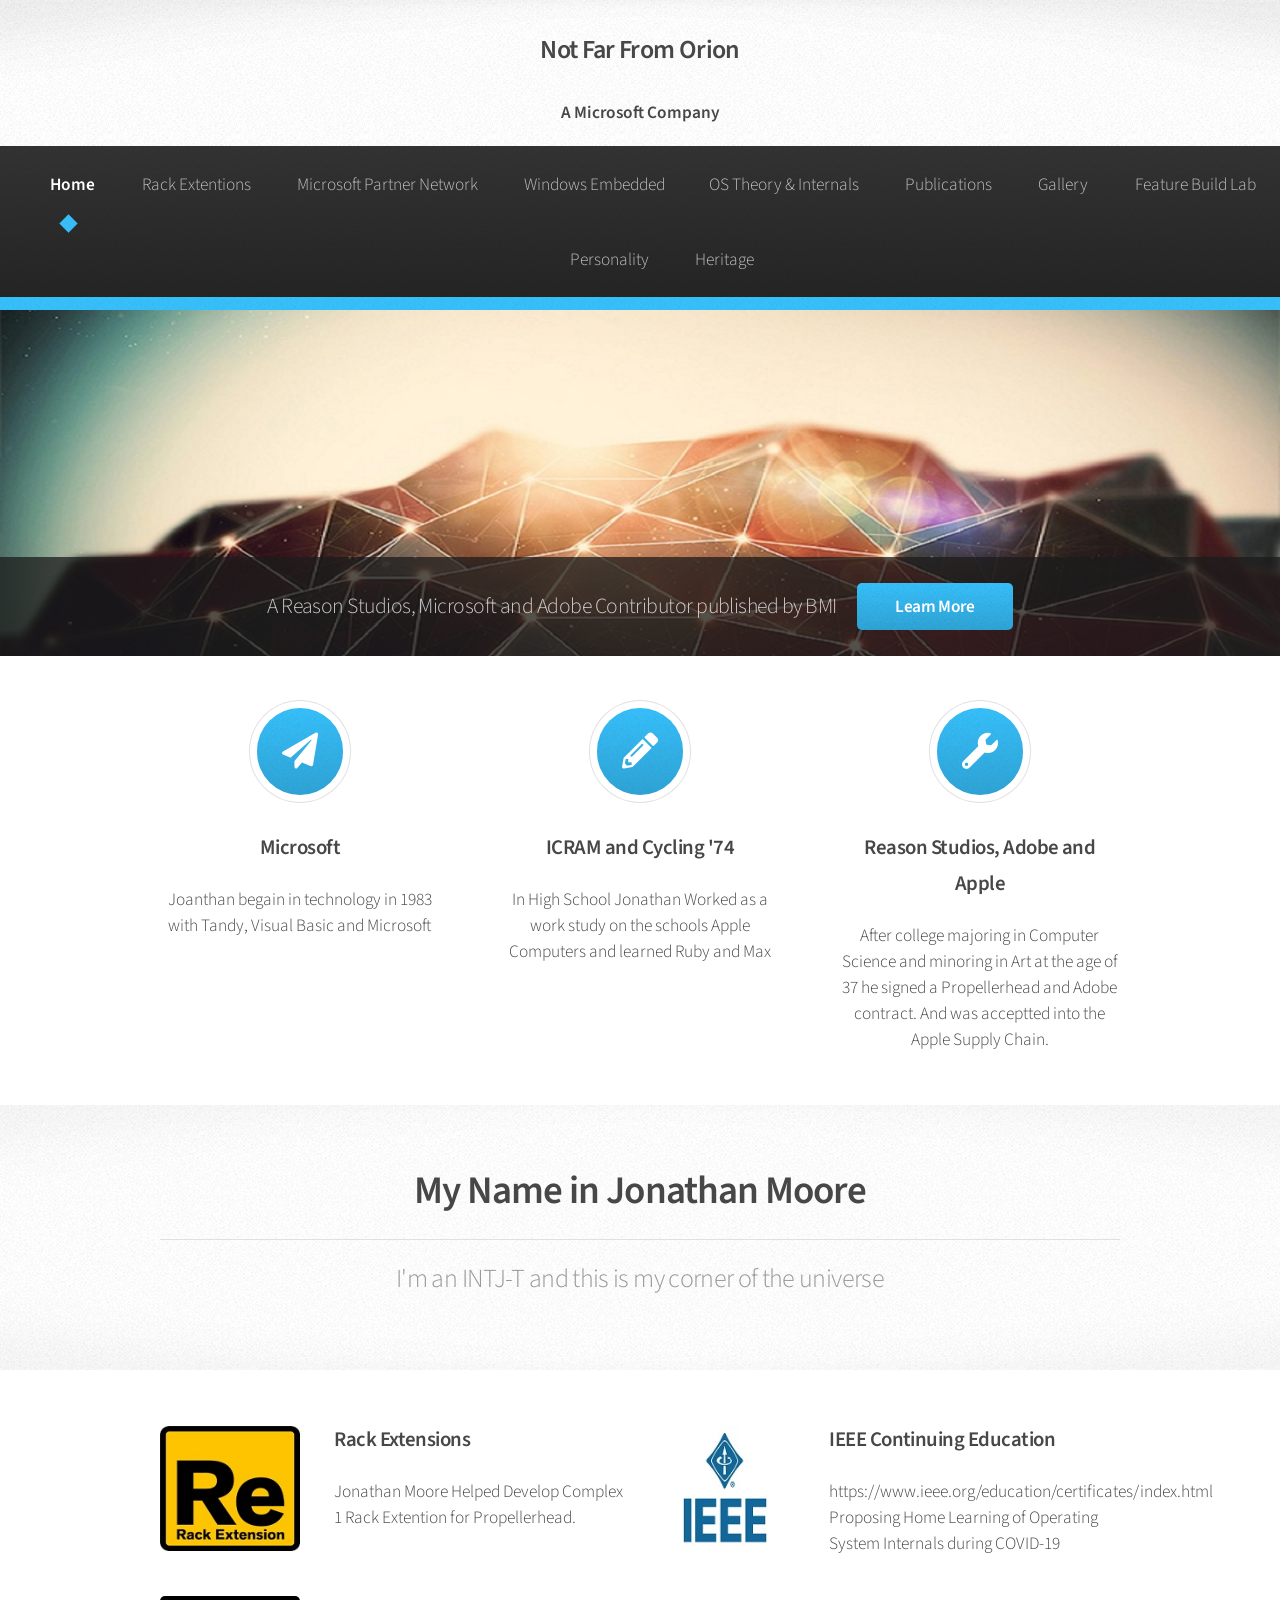
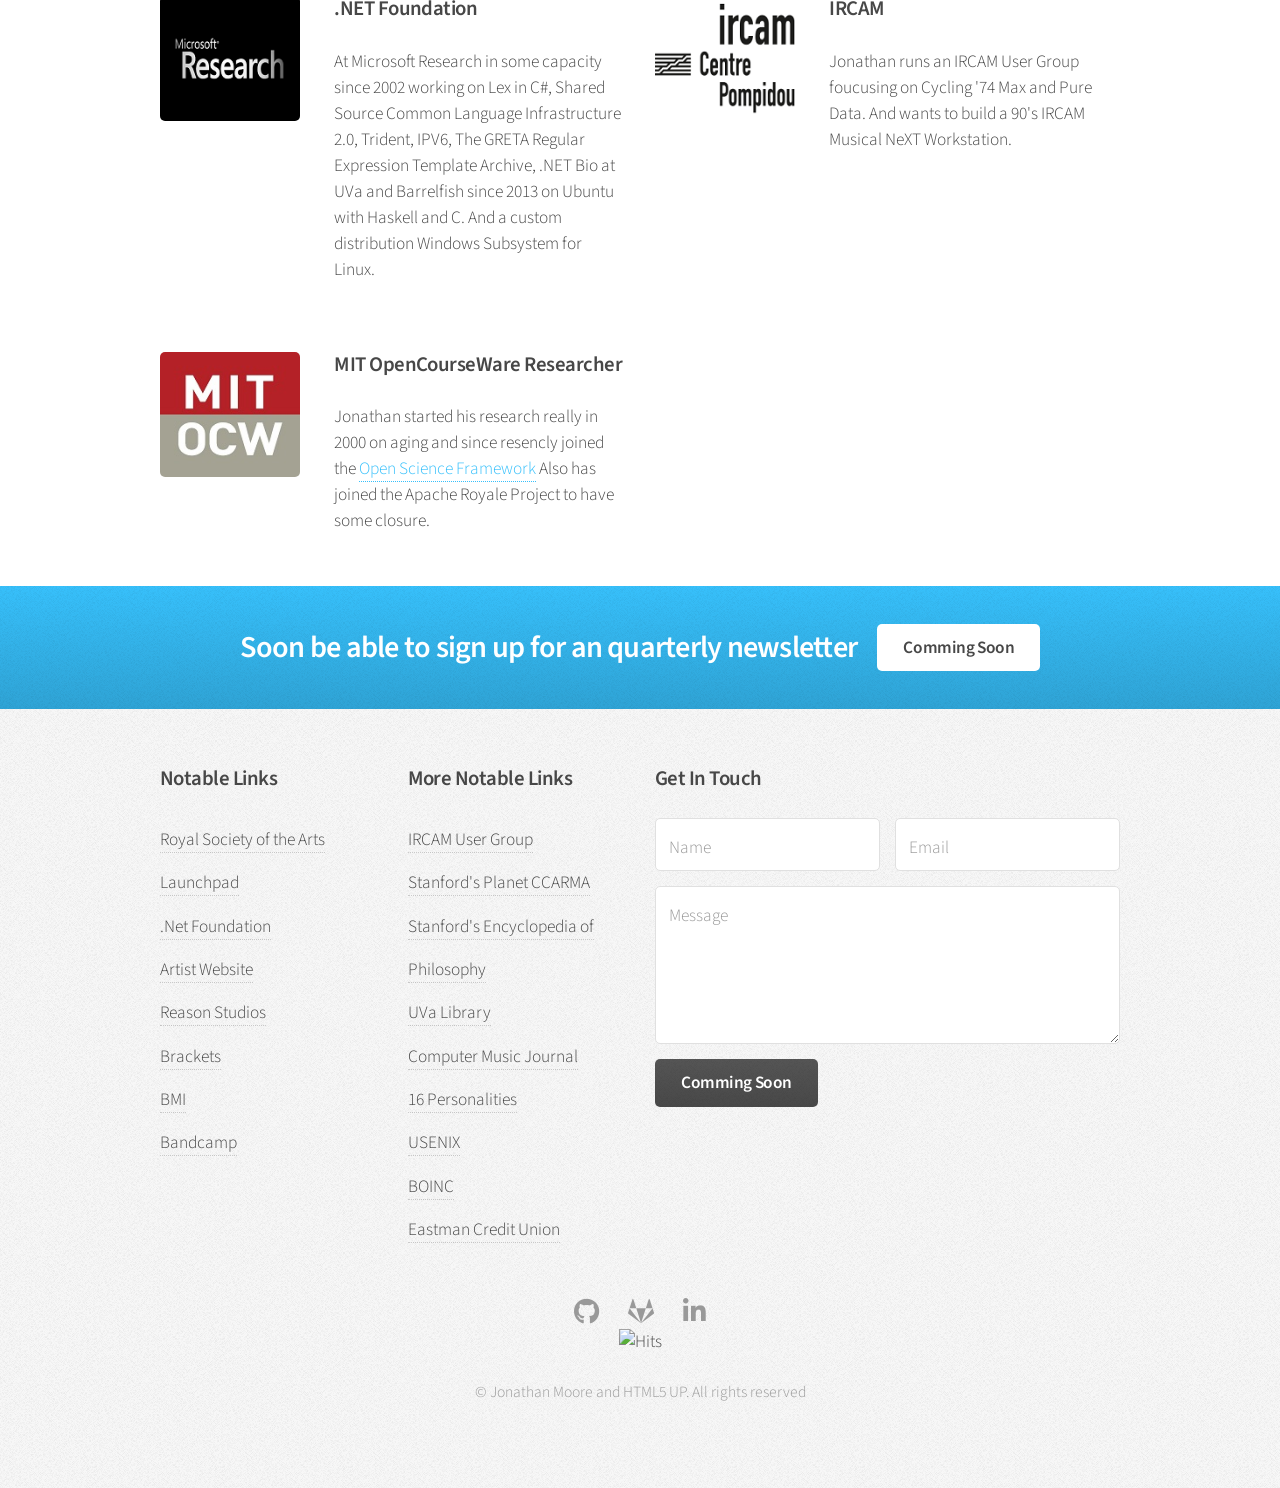
==== commit c6ec30a2: "updated site" ====
--- a/index.html
+++ b/index.html
@@ -120,10 +120,10 @@
 							</section>
 							<section class="col-6 col-12-narrower">
 								<div class="box post">
-									<a href="#" class="image left"><img src="images/pic02.jpg" alt="" /></a>
-									<div class="inner">
-										<h3>Virtual Studio Technology</h3>
-										<p>in 2005 Jonathan partnered with Digidesign for 2 years and shipped 2 VST's has a lot more to go through.</p>
+									<a href="https://www.ieee.org/education/continuing-education.html" class="image left"><img src="images/pic02.jpg" alt="" /></a>
+									<div class="inner">
+										<h3>IEEE Continuing Education</h3>https://www.ieee.org/education/certificates/index.html
+										<p>Proposing Home Learning of Operating System Internals during COVID-19</p>
 									</div>
 								</div>
 							</section>
